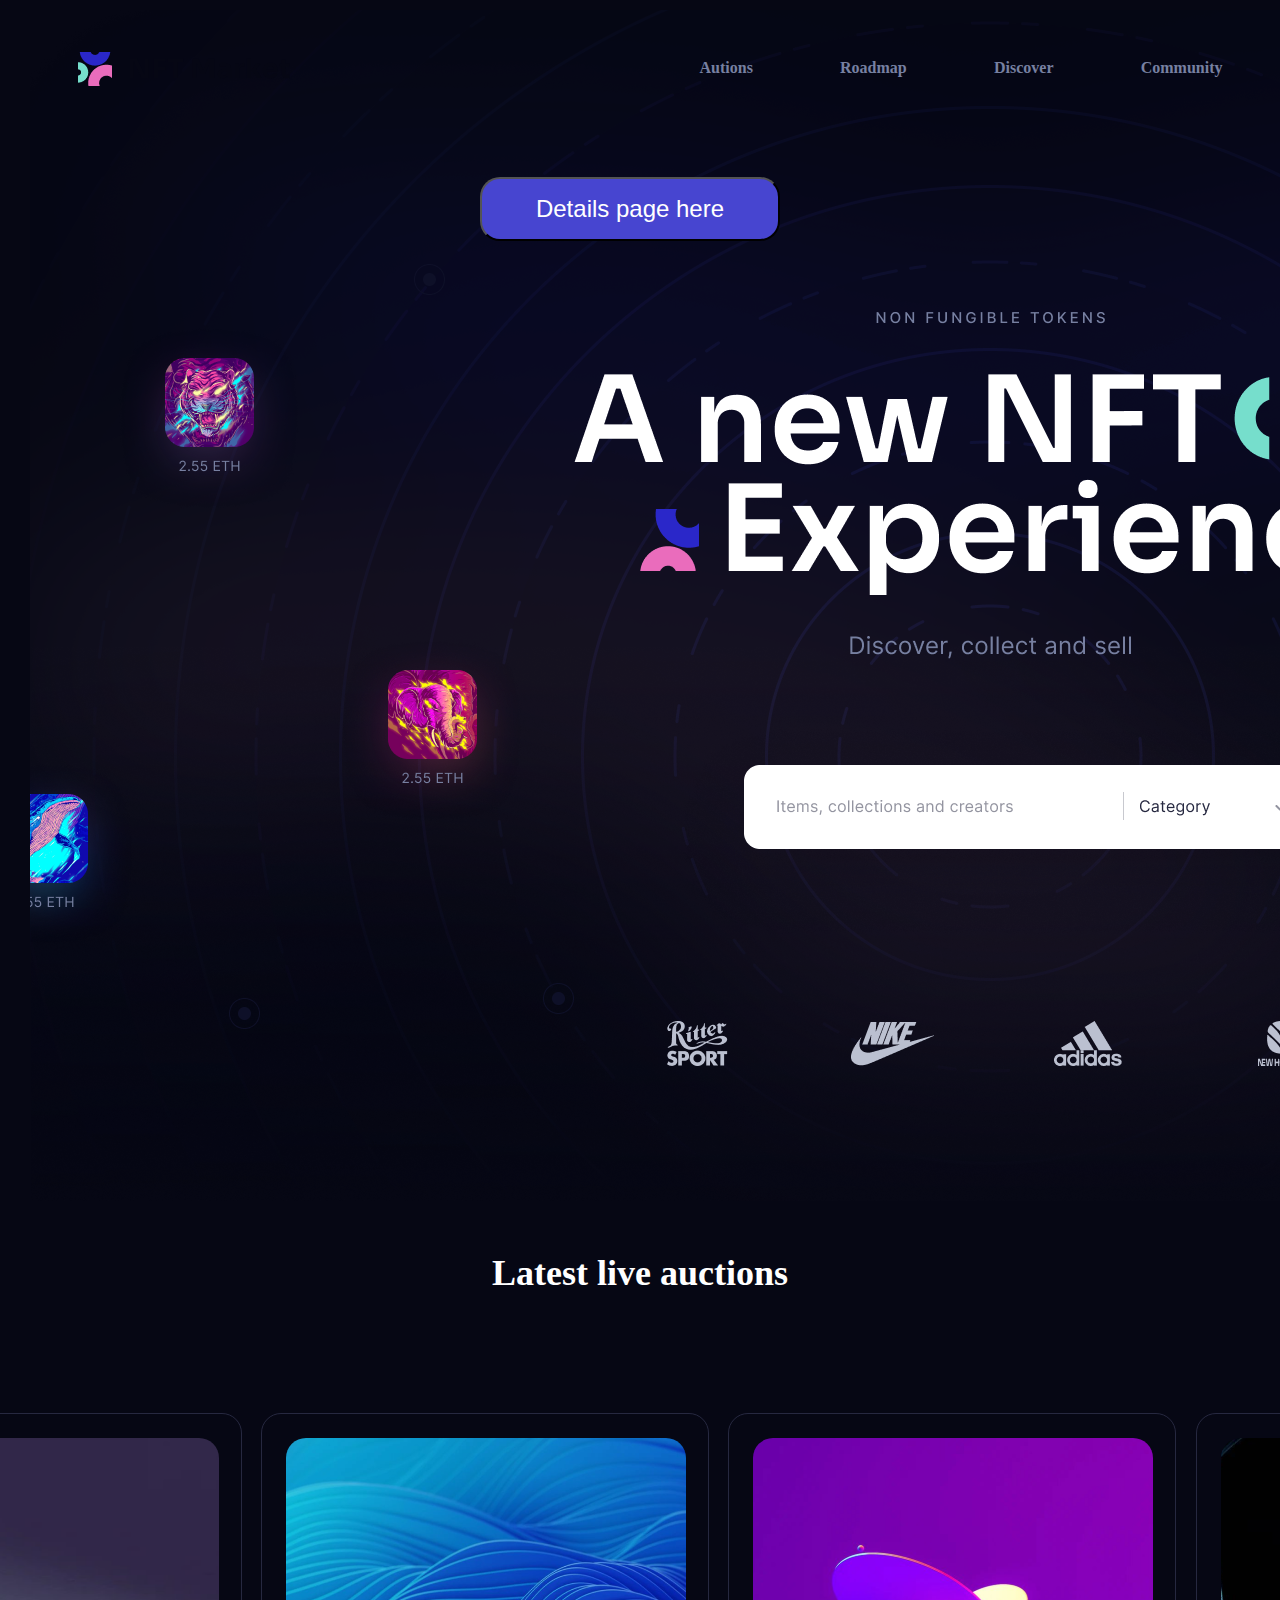
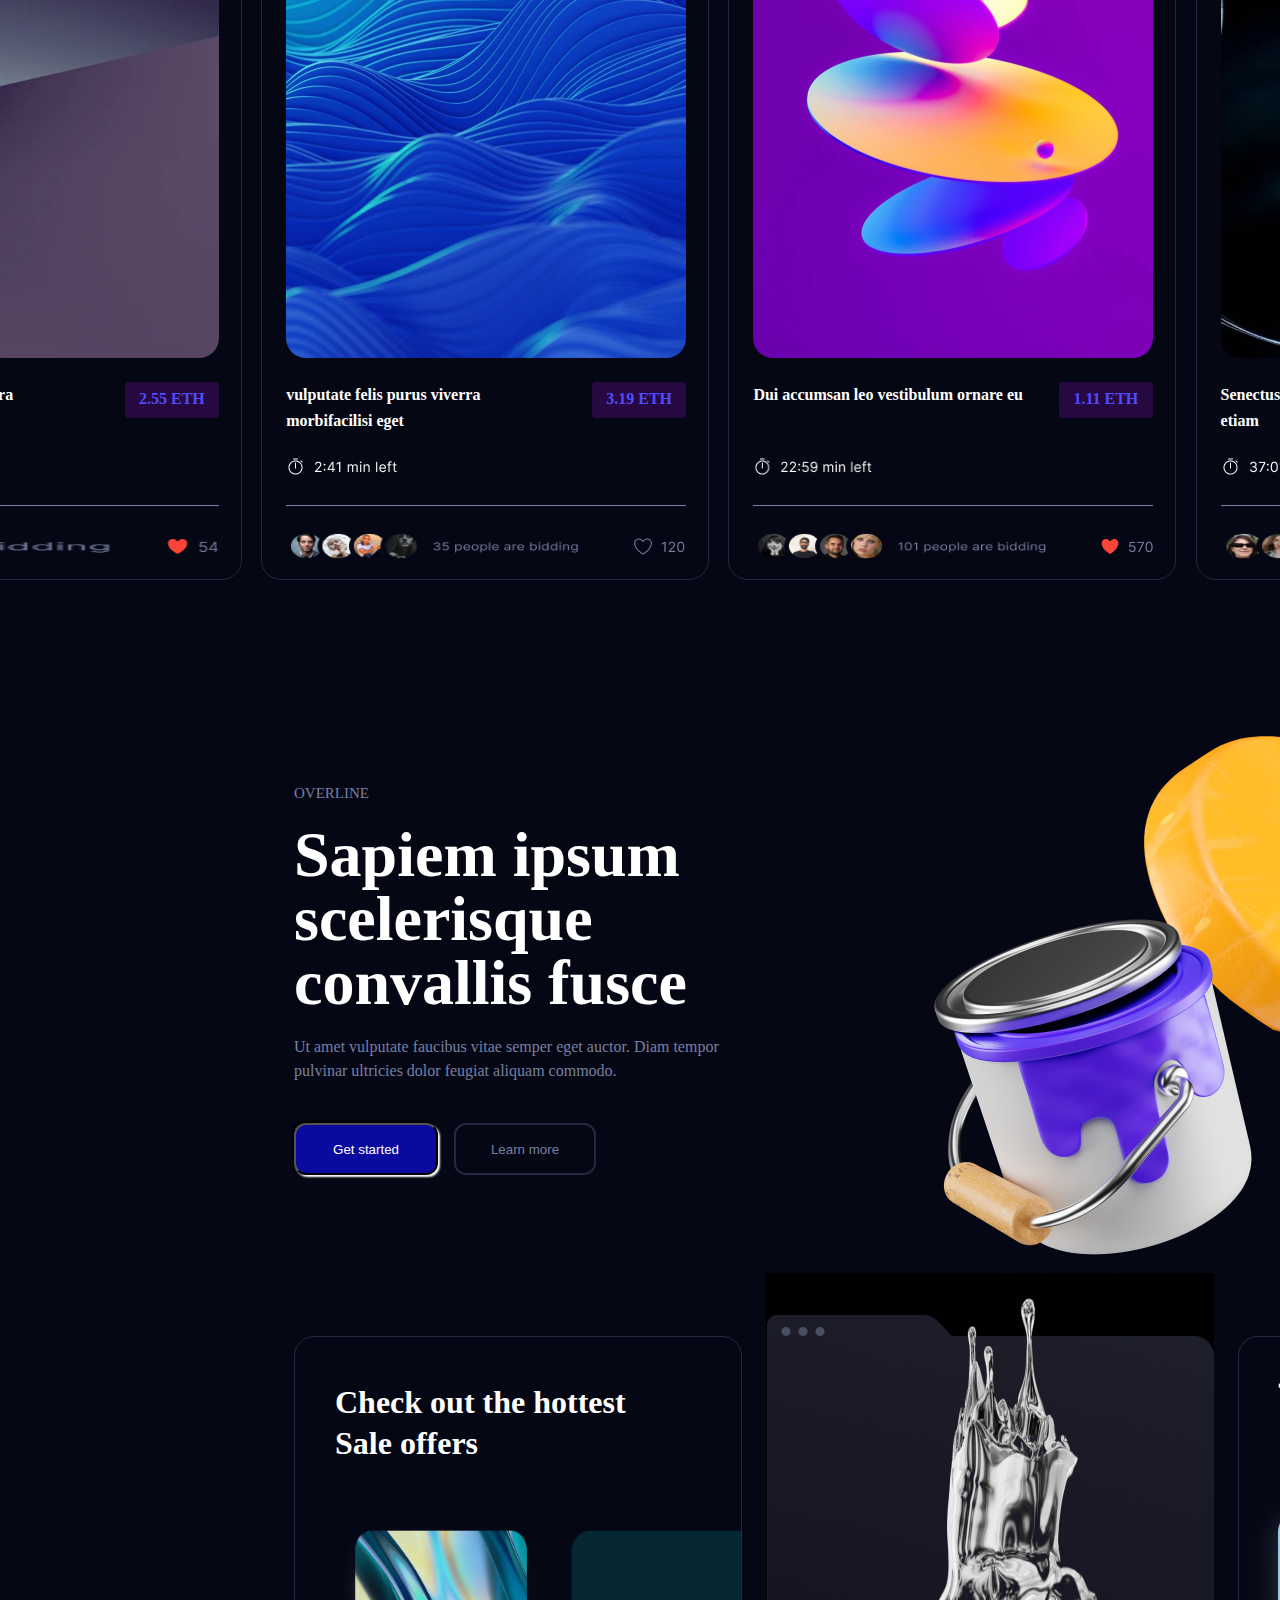
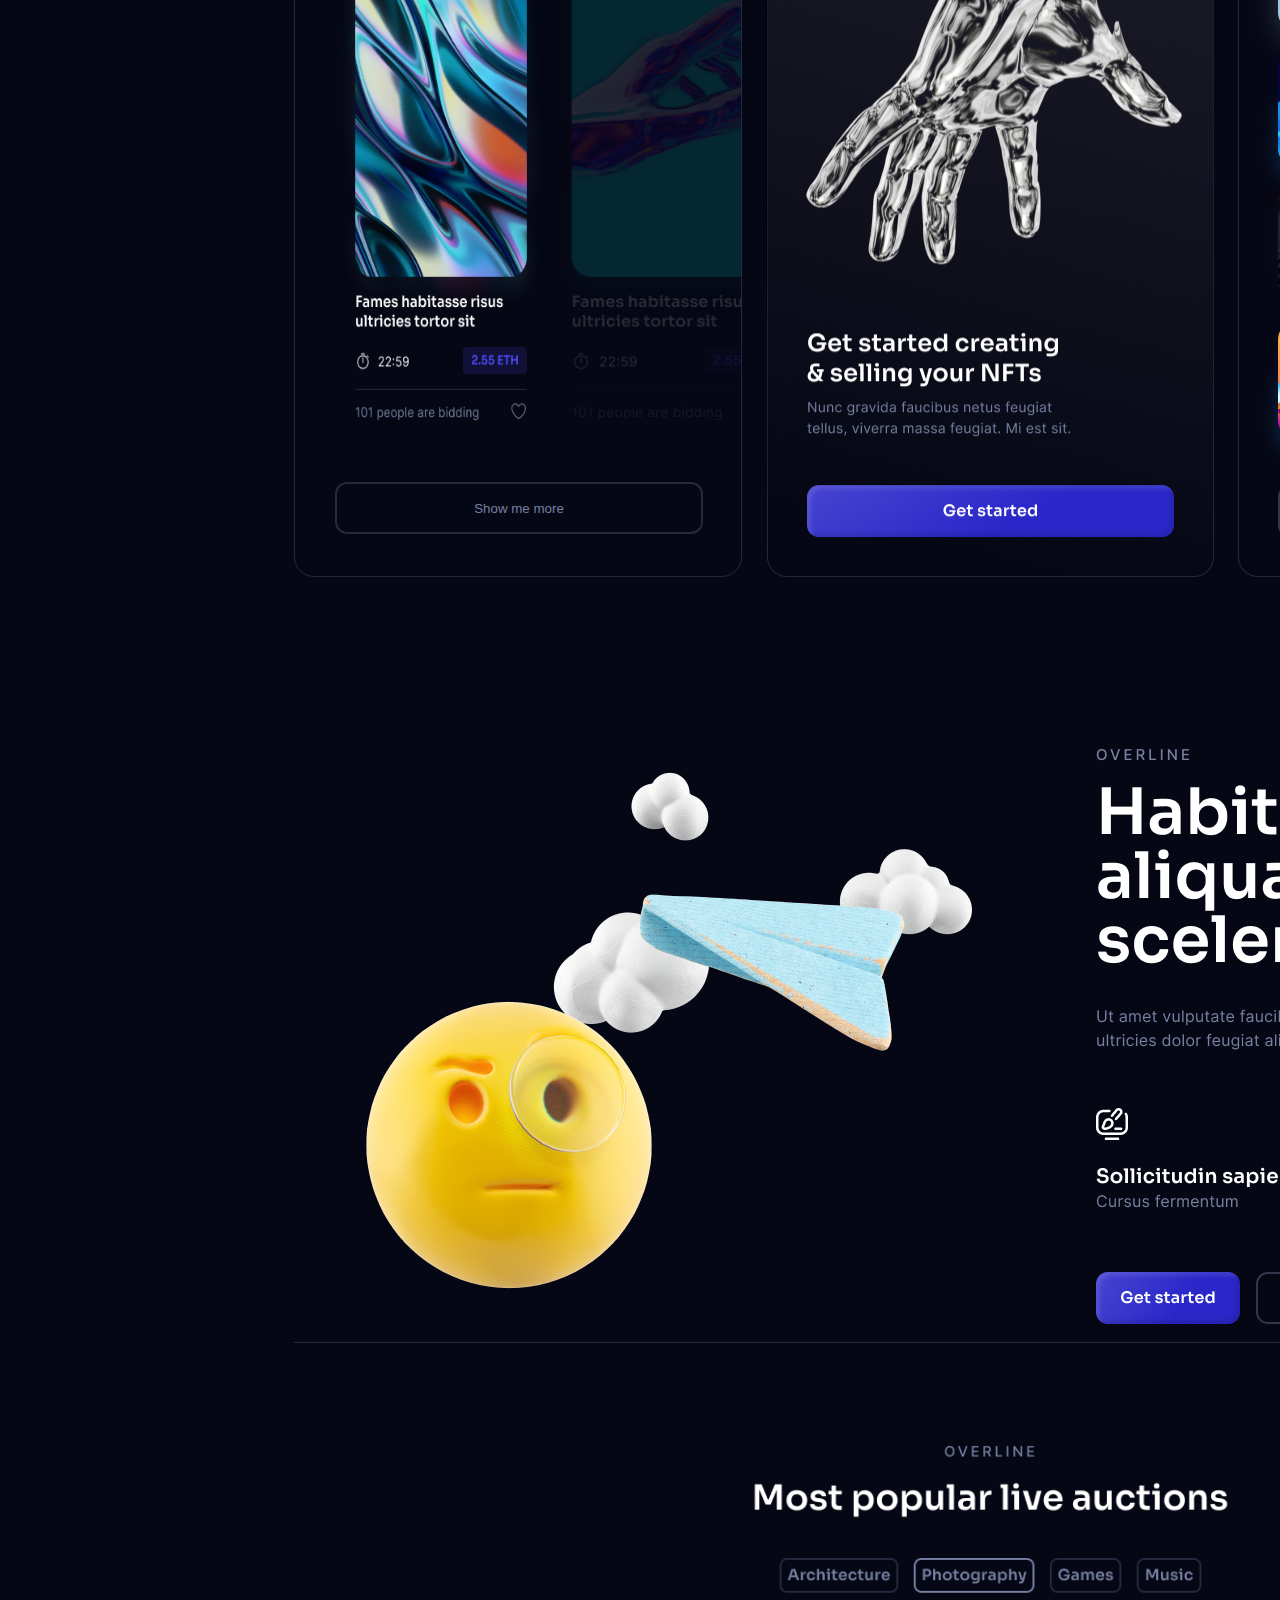
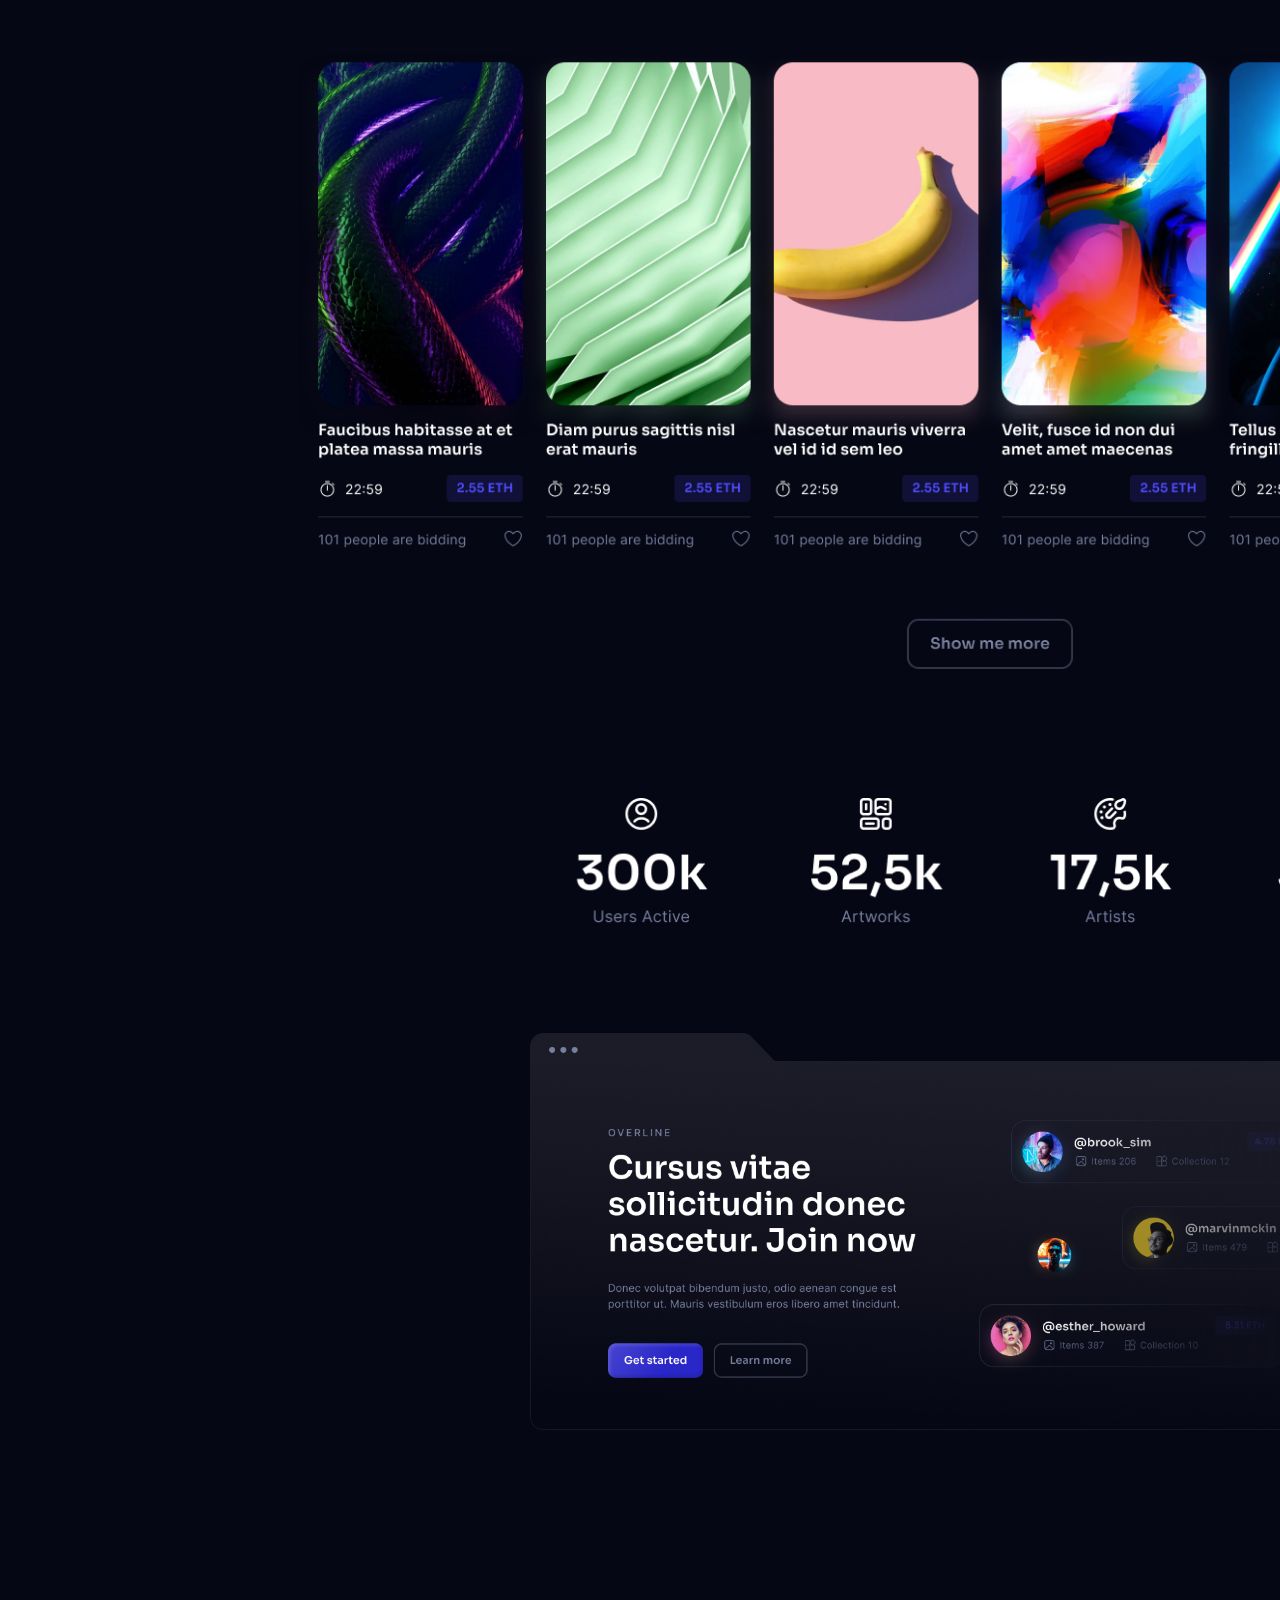
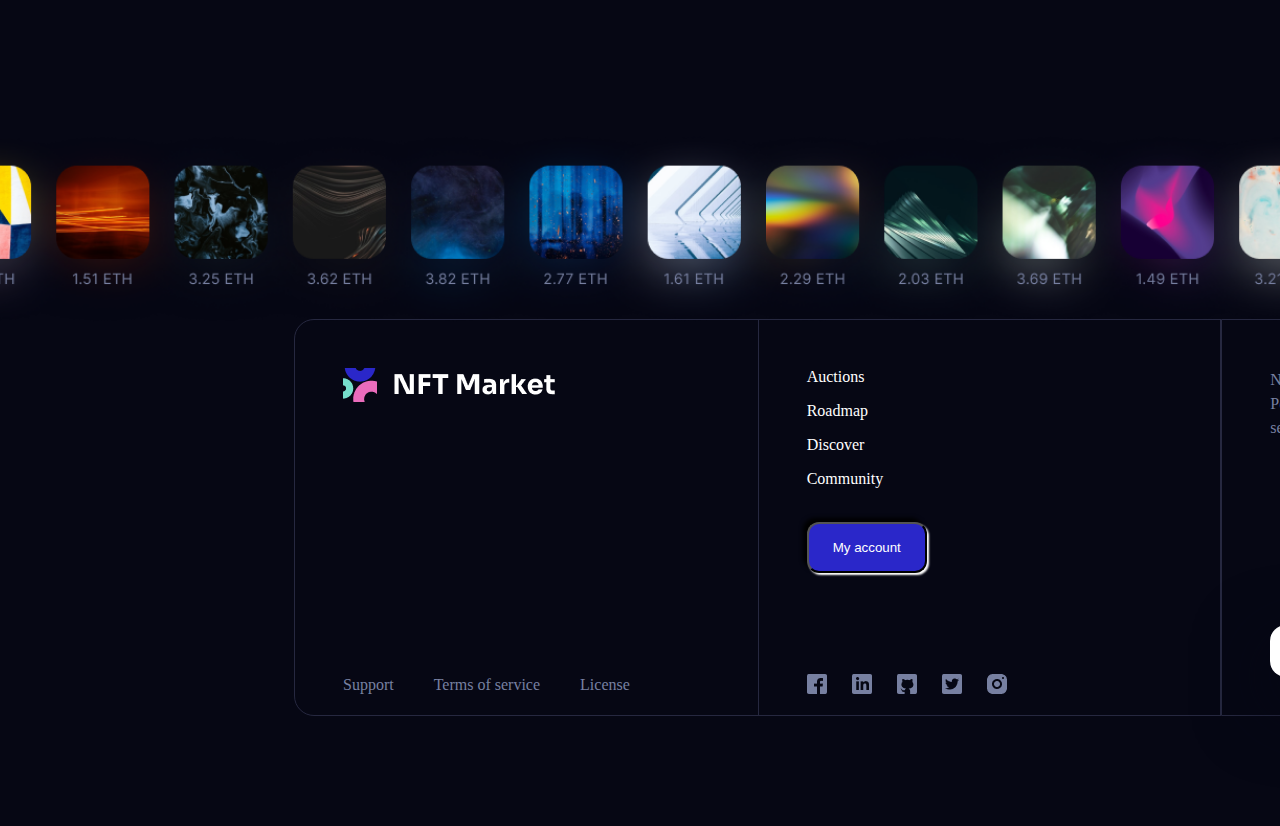
==== index.html @ ca3883f3 "Modified the HTML file" ====
<!DOCTYPE html>
<html lang="en">
<head>
  <meta charset="UTF-8">
  <meta name="viewport" content="width=device-width, initial-scale=1.0">
  <title>NFT Market</title>
  <link rel="stylesheet" href="styles.css">
</head>
<body>
  <header>
    <nav>
      <div class="left-nav">
        <img src="images/Logo.png" alt="">
      </div>
      <div class="middle-nav">
        <p>Autions</p>
        <p>Roadmap</p>
        <p>Discover</p>
        <p>Community</p>
      </div>
      <div class="right-nav">
        <p class="contact">Contact</p>
        <p class="account">My account</p>
      </div>
    </nav>

    <!--Button to take you to details page-->
    <button class="details-page">
      <a href="details.html" target="_blank">
        Details page here
      </a>
    </button>

    <div class="lower-header">
      <img src="images/Squares.png">
    </div>
    <div class="text-container">
      <img src="images/Text.png">
    </div>
    <div class="search-bar">
      <img src="images/Search Bar.png">
    </div>
    <div class="logotype">
      <img src="images/Logotypes.png">
    </div>
  </header>
  <section>
    <h4 class="live-auctions">Latest live auctions</h4>
    <div class="boxes-items">
      <div class="item-container">
        <div class="item-image-container">
          <img src="images/Image-1.png" class="special-image">
        </div>
        <div class="item-description">
          <p class="item-description-text">
            vulputate felis purus viverra morbifacilisi eget 
          </p>
          <p class="item-value">2.55 ETH</p>
        </div>
        <div class="time-left">
          <img src="images/Time Left-2.png" alt="">
        </div>
        <div class="bidding-people">
          <img src="images/Bidding people-1.png" class="left-image">
          <img src="images/Fav 1).png" class="right-image">
        </div>
      </div>

      <div class="item-container">
        <div class="item-image-container">
          <img src="images/Image-2.png" alt="">
        </div>
        <div class="item-description">
          <p class="item-description-text">
            vulputate felis purus viverra morbifacilisi eget 
          </p>
          <p class="item-value">3.19 ETH</p>
        </div>
        <div class="time-left">
          <img src="images/Time Left-2.png" alt="">
        </div>
        <div class="bidding-people">
          <img src="images/Bidding people (5).png" class="left-image">
          <img src="images/Fav (4).png" class="right-image">
        </div>
      </div>

      <div class="item-container">
        <div class="item-image-container">
          <img src="images/Image-3.png" alt="">
        </div>
        <div class="item-description">
          <p class="item-description-text">
            Dui accumsan leo vestibulum ornare eu
          </p>
          <p class="item-value">1.11 ETH</p>
        </div>
        <div class="time-left">
          <img src="images/Time Left-3.png" alt="">
        </div>
        <div class="bidding-people">
          <img src="images/Bidding people 3.png" class="left-image">
          <img src="images/Fav 3.png" class="right-image">
        </div>
      </div>

      <div class="item-container">
        <div class="item-image-container">
          <img src="images/Image-4.png" alt="">
        </div>
        <div class="item-description">
          <p class="item-description-text">
            Senectus adipiscing nascetur accumsan etiam
          </p>
          <p class="item-value">1.63 ETH</p>
        </div>
        <div class="time-left">
          <img src="images/Time Left-4.png" alt="">
        </div>
        <div class="bidding-people">
          <img src="images/Bidding people 4.png" class="left-image">
          <img src="images/Fav 4.png" class="right-image">
        </div>
      </div>

      <div class="item-container">
        <div class="item-image-container">
          <img src="images/Image-5.png" class="special-image">
        </div>
        <div class="item-description">
          <p class="item-description-text">
            vulputate felis purus viverra morbifacilisi eget 
          </p>
          <p class="item-value">3.19 ETH</p>
        </div>
        <div class="time-left">
          <img src="images/Time Left-5.png" alt="">
        </div>
        <div class="bidding-people">
          <img src="images/Bidding people 5.png" class="left-image">
          <img src="images/Fav (4).png" class="right-image">
        </div>
      </div>
    </div>

    <div class="text-image">
      <div class="text-image-left">
        <p class="overline-2">OVERLINE</p>
        <h1 class="text-image-cauption">
          Sapiem ipsum scelerisque convallis fusce
        </h1>
        <p class="text-image-french">
          Ut amet vulputate faucibus vitae semper eget auctor.
          Diam tempor pulvinar ultricies dolor feugiat aliquam commodo.
        </p>
        <div class="text-image-down">
          <button class="get-started">Get started</button>
          <button class="learn-more">Learn more</button>
        </div>
      </div>
      <div class="right-image-container">
        <img src="images/Right - Image.png" alt="">
      </div>
    </div>
    <div class="triple-section">
      <div class="triple-section-left">
        <h5>Check out the hottest Sale offers</h5>
        <div class="triple-section-image">
          <img src="images/Normal Box Item.png" class="section-image-1">
          <img src="images/Normal Box Item-2.png" class="section-image-2">
        </div>
        <button class="show-more">Show me more</button>
      </div>
      <img src="images/Get Started Box.png" class="hand-image">
      <img src="images/Top NFT Box.png" alt="">
    </div>
    <div class="image-text">
      <img src="images/Image + Text Section.png">
    </div>
    <div class="popular-auction">
      <img src="images/Popular Auctions.png">
    </div>
    <div class="section-with-icons">
      <img src="images/Section With Icons.png">
    </div>
    <div class="folder-section">
      <img src="images/Folder Section.png">
    </div>
    <div class="scrolling-ETH">
      <img src="images/Scrolling ETH.png">
    </div>
    
    <div class="footer">
      <div class="footer-left">
        <div class="footer-logo">
          <img src="images/Logo-footer.png" alt="">
        </div>
        <div class="footer-left-text">
          <p class="text">Support</p>
          <p class="text">Terms of service</p>
          <p>License</p>
        </div>
      </div>
      <div class="footer-middle">
        <div class="footer-middle-items">
          <p>Auctions</p>
          <p>Roadmap</p>
          <p>Discover</p>
          <p>Community</p>
        </div>
        <div class="footer-account">
          <button>My account</button>
        </div>
        <div class="social-media-icons">
          <img src="images/Social Media Icons.png" alt="">
        </div>
      </div>
      <div class="footer-right">
        <p class="description">
          Nibh volutat, aliquam id sagittis elementum.
          Pellensteque laoreet velit, sed egestas in.
          Id nam semper dolor tellus vulputate eget turpis.
        </p>
        <div class="newsletter">
          <p class="newsletter-text">Newsletter</p>
          <p class="sign-in">Sign in</p>
        </div>
      </div>
    </div>
  </section>
</body>
</html>
---- styles.css ----
* {
  margin: 0;
  padding: 0;
  box-sizing: border-box;
}

body {
  background-color: #060714;
  margin: 10px 30px;
  padding-bottom: 100px;
}

.details-page {
  width: 300px;
  /*height: 50px;*/
  text-align: center;
  background-color: #4745D0;
  font-size: 24px;
  margin-left: 450px;
  margin-top: 50px;
  padding: 16px 20px;
  border-radius: 20px;
}
.details-page a {
  text-decoration: none;
  color: #ffffff;
  margin-bottom: 10px;
}

header {
  background-image: url(./images/Background.png);
  background-repeat: no-repeat;
  width: 1920px;
  height: 1191px;
  position: relative;
  margin-bottom: 50px;
}

/*-----Nav Styling Here----- */
nav {
  width: 1920px;
  height: 117px;
  display: flex;
  justify-content: space-between;
  align-items: center;
}
.left-nav {
  width: 213px;
  height: 34px;
  margin-left: 48px;
}
nav p {
  font-family: Sora;
  font-size: 16px;
  font-weight: 600;
  line-height: 20.16px;
  color: #7780A1;
}
.middle-nav {
  display: flex;
  width: 523px;
  height: 20px;
  justify-content: space-between;
  align-items: center;
}
.right-nav {
  display: flex;
  justify-content: space-between;
  align-items: center;
  width: 278px;
  height: 52px;
  margin-right: 41px;
}
.contact {
  width: 117px;
  height: 52px;
  border: 2px solid #262840;
  border-radius: 12px;
  text-align: center;
  padding-top: 16px;
}
.account {
  width: 145px;
  height: 52px;
  background-image: linear-gradient(#4745D0, #2A27C9);
  border-radius: 12px;
  text-align: center;
  padding-top: 16px;
  color: #ffffff;
} /*------- End of Nav ------*/

.lower-header {
  width: 1920px;
  height: 1074px;
}
.text-container {
  width: 837px;
  height: 351px;
  position: absolute;
  top: 299px;
  left: 542px;
}
.text-container img {
  width: 100%;
}
.search-bar {
  width: 643px;
  height: 84px;
  position: absolute;
  top: 705px;
  left: 639px;
}
.logotype {
  width: 670px;
  height: 45px;
  position: absolute;
  top: 1011px;
  left: 625px;
}

section {
  margin-top: 10px;
}
.live-auctions {
  font-family: Sora;
  font-size: 36px;
  font-weight: 600;
  text-align: center;
  line-height: 45.36px;
  color: #ffffff;
}
.boxes-items {
  display: grid;
  grid-template-columns: 1fr 1fr 1fr 1fr 1fr;
  width: 2336px;
  height: 767px;
  margin-top: 117px;
  margin-left: -236px;
}
.item-container {
  width: 448px;
  height: 767px;
  border: 1px solid #262840;
  border-radius: 20px;
}
.item-image-container {
  width: 400px;
  height: 520px;
  margin-top: 24px;
  margin-left: 24px;
  border-radius: 20px;
}
.special-image {
  width: 400px;
  height: 520px;
}
.item-image-container img {
  width: 100%;
  border-radius: 20px;
}
.item-description {
  width: 400px;
  height: 50px;
  margin-left: 24px;
  margin-top: 24px;
  display: flex;
  justify-content: space-between;
}
.item-description-text {
  width: 276px;
  height: 50px;
  font-family: Sora;
  font-weight: 600;
  font-weight: 20px;
  line-height: 25.2px;
  color: #ffffff;
}
.item-value {
  width: 94px;
  height: 36px;
  padding: 8px 14px;
  background-color: rgb(114, 15, 171, 0.3);
  color: #514CFF;
  font-family: Sora;
  font-weight: 600;
  font-size: 16px;
  border-radius: 4px;
}
.time-left {
  border-bottom: 1px solid #7780A1;
  margin-left: 24px;
  width: 400px;
  margin-top: 24px;
  padding-bottom: 24px;
}
.time-left img {
  width: 119px;
  height: 21px;
}
.bidding-people {
  width: 400px;
  height: 32px;
  margin-left: 24px;
  margin-top: 24px;
  display: flex;
  justify-content: space-between;
  align-items: center;
}
.left-image {
  width: 293px;
  height: 32px;
}
.right-image {
  width: 53px;
  height: 21px;
}

.text-image {
  width: 1392px;
  height: 616px;
  margin-top: 100px;
  margin-left: 264px;
  display: flex;
}
.text-image-left {
  width: 590px;
  height: 406px;
  margin-top: 105px;
}
.overline-2 {
  width: 263px;
  height: 18px;
  font-family: Inter;
  font-weight: 500;
  font-size: 15px;
  color: #7780A1;
}
.text-image-cauption {
  width: 400px;
  height: 192px;
  font-family: Sora;
  font-weight: 600;
  font-size: 64px;
  line-height: 64px;
  color: #ffffff;
  margin-top: 20px;
}
.text-image-french {
  width: 459px;
  height: 48px;
  font-family: Inter;
  font-weight: 400;
  font-size: 16px;
  line-height: 24px;
  color: #7780A1;
  margin-top: 20px;
}
.text-image-down {
  width: 302px;
  height: 52px;
  margin-top: 40px;
  display: flex;
  justify-content: space-between;
  align-items: center;
}
.get-started {
  width: 144px;
  height: 52px;
  border-radius: 12px;
  padding: 16px 24px;
  background-color: rgb(10, 10, 161);
  box-shadow: 2px 2px 2px #ffffff, -2px -2px 2px #000000;
  color: #ffffff;
}
.learn-more {
  width: 142px;
  height: 52px;
  border: 2px solid #262840;
  border-radius: 12px;
  padding: 16px 24px;
  box-shadow: 2px 2px 2 #ffffff, -2px -2px 2px #000000;
  color: #7780A1;
  background-color: inherit;
}
.right-image-container {
  width: 684px;
  height: 616px;
  border-radius: 20px;
}

.triple-section {
  width: 1392px;
  height: 841px;
  margin-left: 264px;
  margin-top: 40px;
  display: flex;
  justify-content: space-between;
  align-items: center;
}
.triple-section-left {
  width: 448px;
  height: 841px;
  border: 1px solid #262840;
  border-radius: 20px;
  padding-left: 40px;
}
.triple-section-left h5 {
  width: 314px;
  height: 80px;
  margin-top: 45px;
  font-family: Sora;
  font-weight: 600;
  font-size: 32px;
  line-height: 40.32px;
  color: #ffffff;
}

.triple-section-image {
  width: 100%;
  height: 504px;
  margin-top: 56px;
  display: flex;
  justify-content: space-between;
  align-items: center;
}
.section-image-1 {
  width: 212px;
  height: 504px;
}
.section-image-2 {
  width: 212px;
  height: 504px;
  overflow: hidden;
}
.show-more {
  width: 368px;
  height: 52px;
  margin-top: 60px;
  border: 2px solid #262840;
  border-radius: 12px;
  padding: 16px 24px;
  color: #7780A1;
  background-color: inherit;
}

.hand-image {
  width: 448px;
  height: 904px;
  margin-top: -63px;
}

.image-text {
  width: 1392px;
  height: 616px;
  margin-left: 264px;
  margin-top: 150px;
  padding-bottom: 50px;
  border-bottom: 1px solid #262840;
}
.image-text img,
.popular-auction img,
.section-with-icons img,
.folder-section img,
.scrolling-ETH img,
.footer img {
  width: 100%;
}
.popular-auction {
  width: 1392px;
  height: 855px;
  margin-left: 264px;
  margin-top: 100px;
}
.section-with-icons {
  width: 920px;
  height: 135px;
  margin-left: 500px;
  margin-top: 100px;
}
.folder-section {
  width: 920px;
  height: 597px;
  margin-left: 500px;
  margin-top: 100px;
}
.scrolling-ETH {
  width: 2010px;
  height: 89px;
  margin-left: -45px;
  margin-top: 100px;
}

.footer {
  width: 1392px;
  height: 397px;
  margin-left: 264px;
  margin-top: 100px;
  display: flex;
}
.footer-left {
  width: 465px;
  height: 397px;
  border: 1px solid #262840;
  border-radius: 20px 0 0 20px;
}
.footer-logo img {
  width: 213px;
  height: 34px;
  margin-top: 48px;
  margin-left: 48px;
}
.footer-left-text {
  width: 294px;
  height: 21px;
  margin-top: 270px;
  margin-left: 48px;
  display: flex;
}
.footer-left-text p {
  color: #7780A1;
}
.footer-left-text .text {
  margin-right: 40px;
}

.footer-middle {
  width: 464px;
  height: 397px;
  margin-left: -1px;
  border: 1px solid #262840;
}
.footer-middle-items {
  width: 99px;
  height: 128px;
  margin-top: 48px;
  margin-left: 48px;
  display: flex;
  flex-direction: column;
  justify-content: space-between;
}
.footer-middle-items p {
  margin-bottom: 16px;
  color: #ffffff;
}
.footer-account {
  width: 145px;
  height: 52px;
  margin-top: 26px;
  margin-left: 48px;
}
.footer-account button {
  padding: 16px 24px;
  background-color: #2A27C9;
  color: #ffffff;
  box-shadow: 2px 2px 2px #ffffff, -4px -4px 4px #000000;
  border-radius: 12px;
}
.social-media-icons img {
  width: 200px;
  height: 20px;
  margin-left: 48px;
  margin-top: 100px;
}

.footer-right {
  width: 465px;
  height: 397px;
  border: 1px solid #262840;
  border-radius: 0 20px 20px 0;
}
.description {
  width: 350px;
  height: 72px;
  margin-top: 48px;
  margin-left: 48px;
  font-family: Inter;
  font-size: 16px;
  font-weight: 400;
  line-height: 24px;
  color: #7780A1;
}
.newsletter {
  width: 367px;
  height: 52px;
  margin-top: 185px;
  background-color: #ffffff;
  box-shadow: 0 25px 75px #060714;
  border-radius: 16px;
  margin-left: 48px;
  display: flex;
  align-items: center;
}
.newsletter-text {
  width: 85px;
  height: 19px;
  /*margin-top: 16px;*/
  margin-left: 32px;
  font-family: Inter;
  font-size: 16px;
  font-weight: 400;
  opacity: 50%;
  line-height: 19.36px;
  color: #7780A1;
}
.sign-in {
  width: 58px;
  height: 20px;
  font-family: Sora;
  font-weight: 600;
  font-size: 16px;
  line-height: 20.16px;
  color: #2A27C9;
  margin-left: 150px;
}
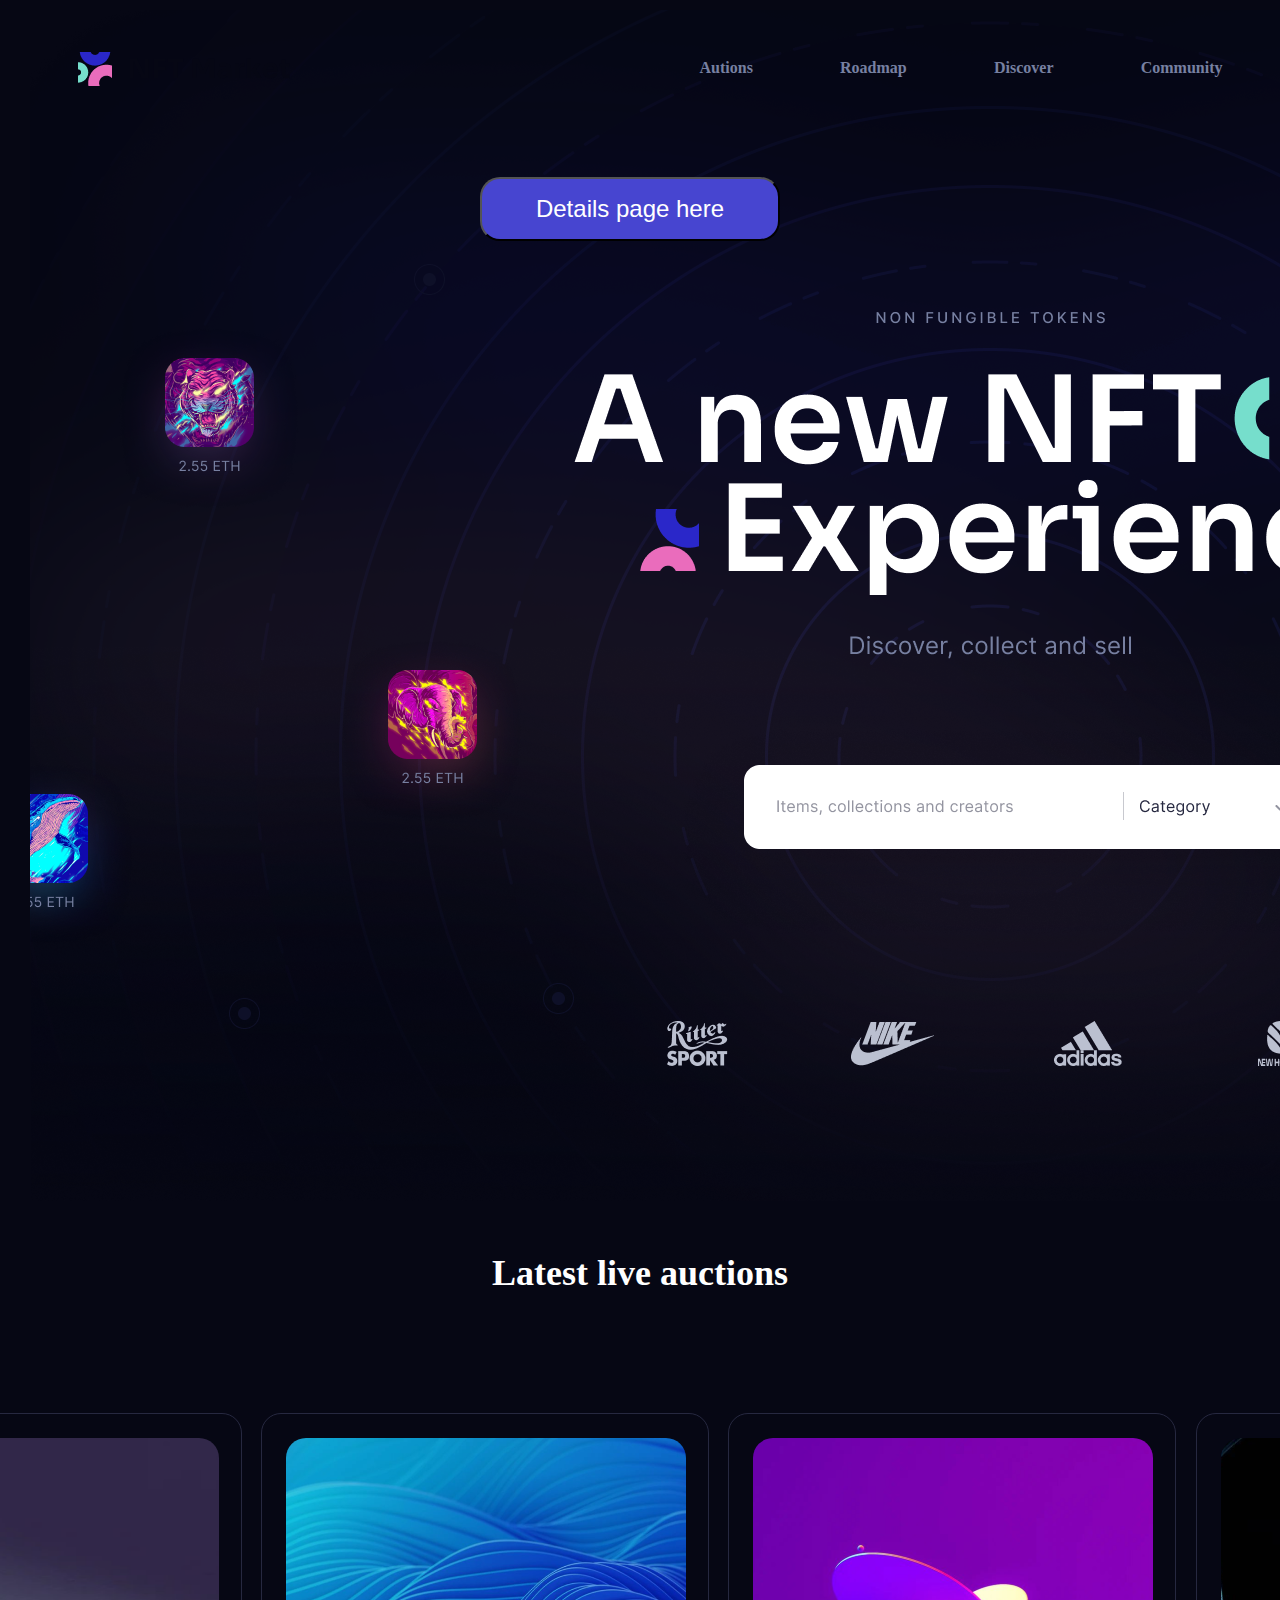
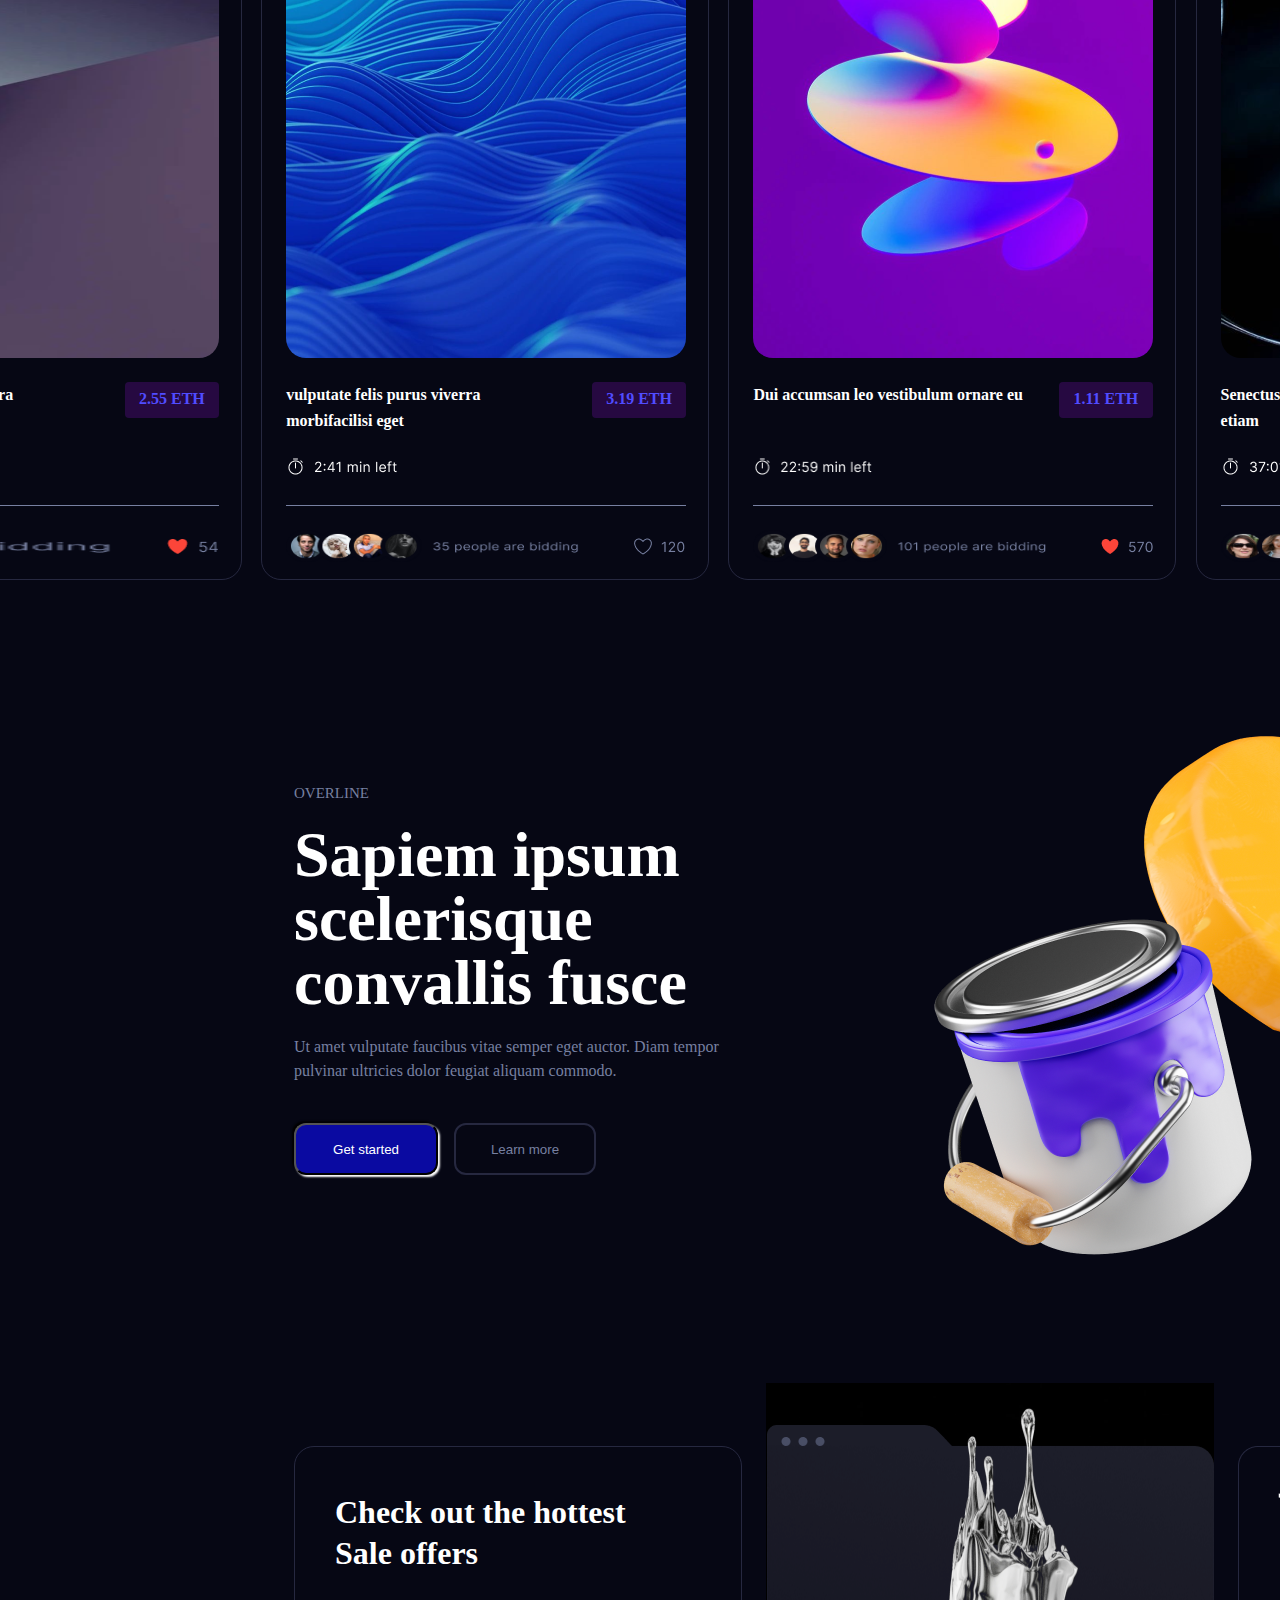
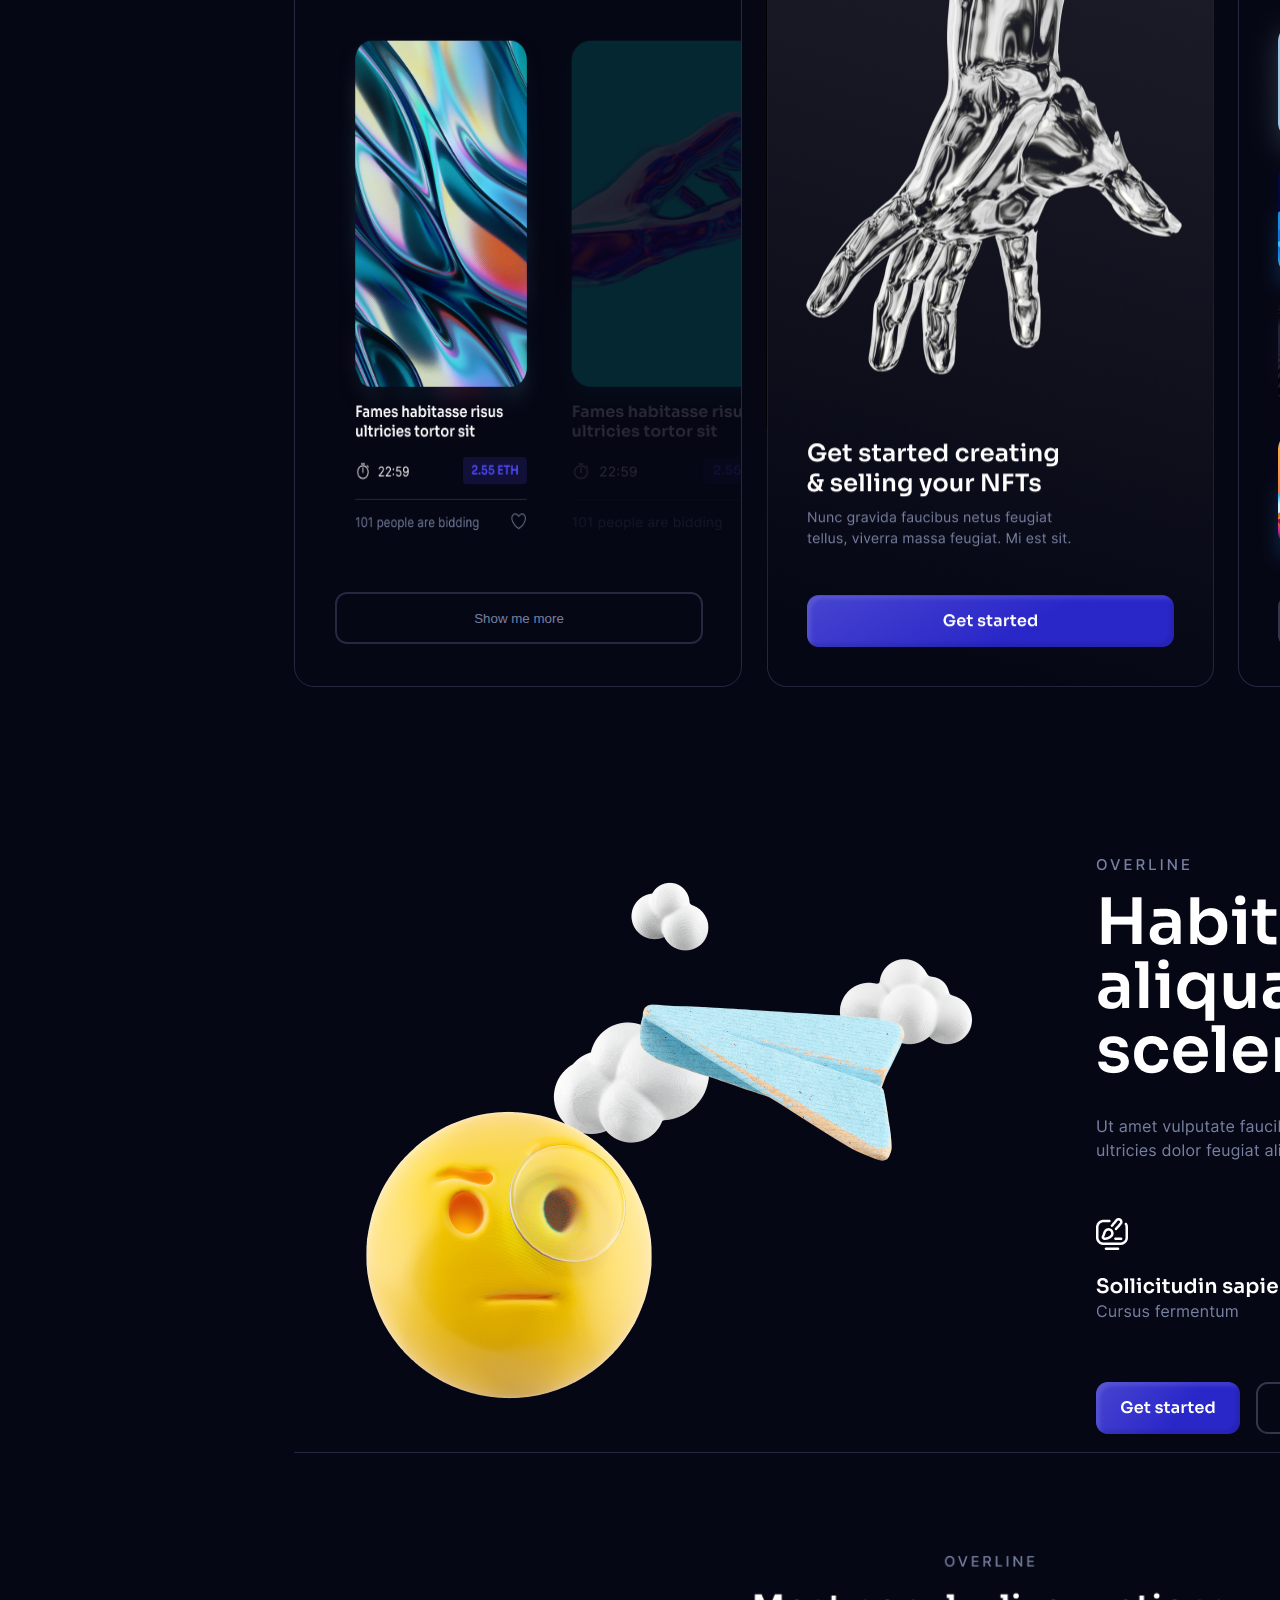
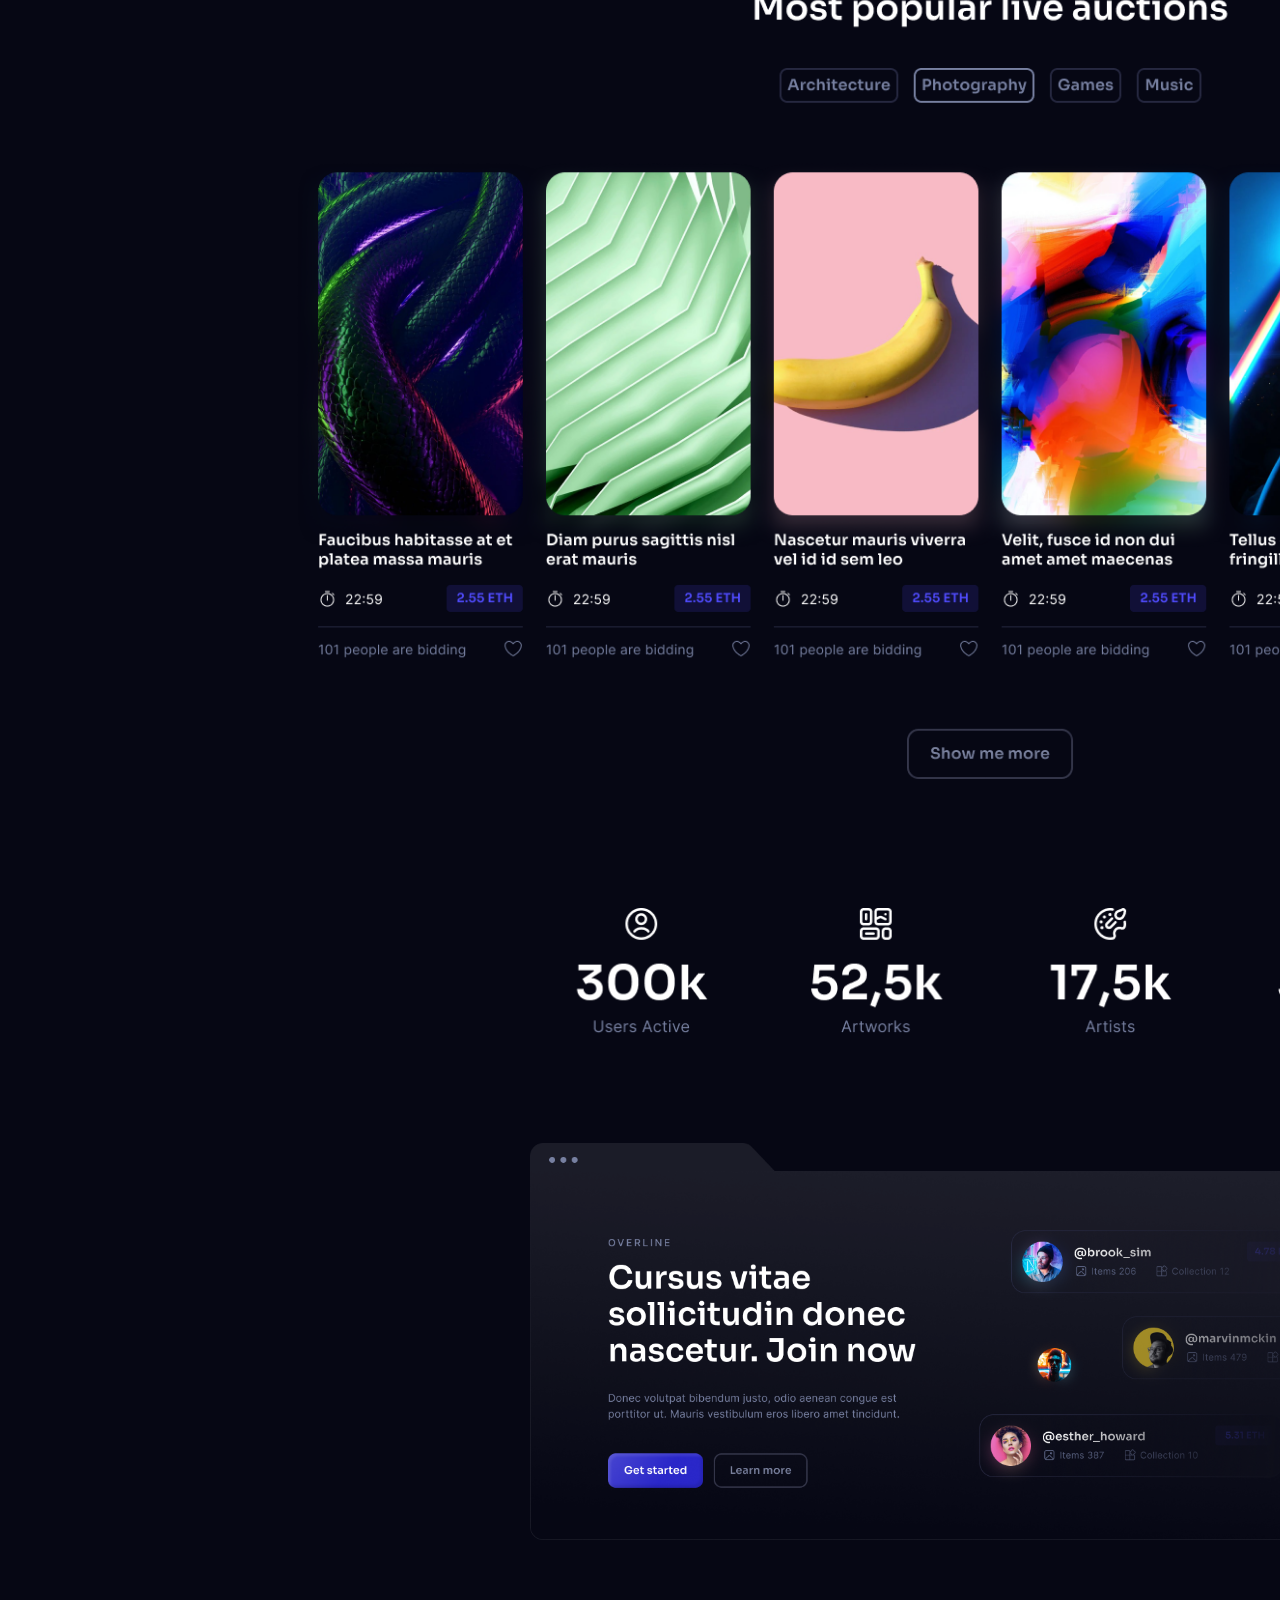
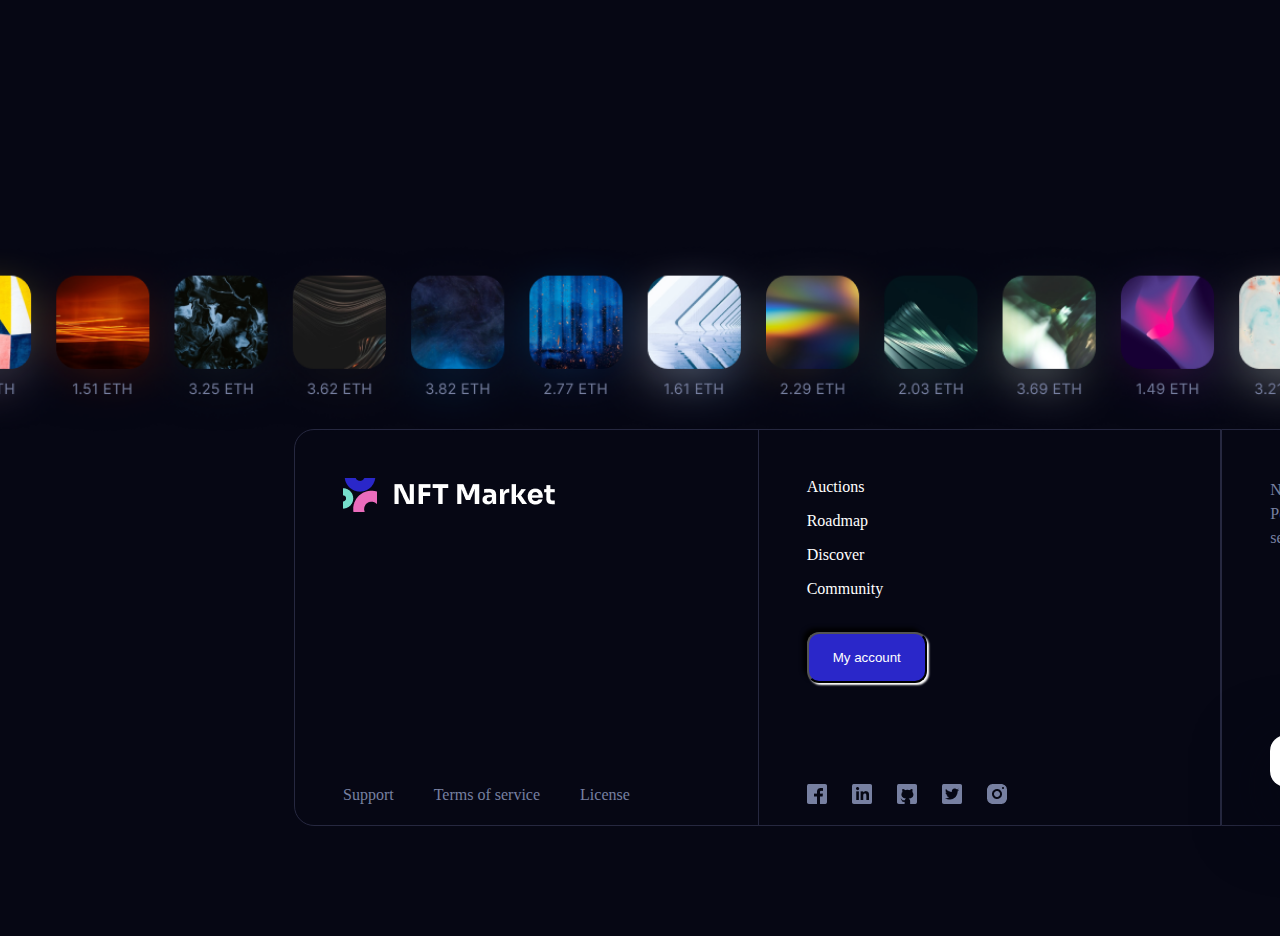
==== commit 784aeed5: "Modified the CSS file" ====
--- a/index.html
+++ b/index.html
@@ -44,6 +44,9 @@
       <img src="images/Logotypes.png">
     </div>
   </header>
+
+  <!--   Latest audition section   -->
+
   <section>
     <h4 class="live-auctions">Latest live auctions</h4>
     <div class="boxes-items">
@@ -162,6 +165,8 @@
         <img src="images/Right - Image.png" alt="">
       </div>
     </div>
+
+    <!--   Hand image session code -->
     <div class="triple-section">
       <div class="triple-section-left">
         <h5>Check out the hottest Sale offers</h5>
--- a/styles.css
+++ b/styles.css
@@ -12,7 +12,6 @@
 
 .details-page {
   width: 300px;
-  /*height: 50px;*/
   text-align: center;
   background-color: #4745D0;
   font-size: 24px;
@@ -292,7 +291,7 @@
   width: 1392px;
   height: 841px;
   margin-left: 264px;
-  margin-top: 40px;
+  margin-top: 150px;
   display: flex;
   justify-content: space-between;
   align-items: center;
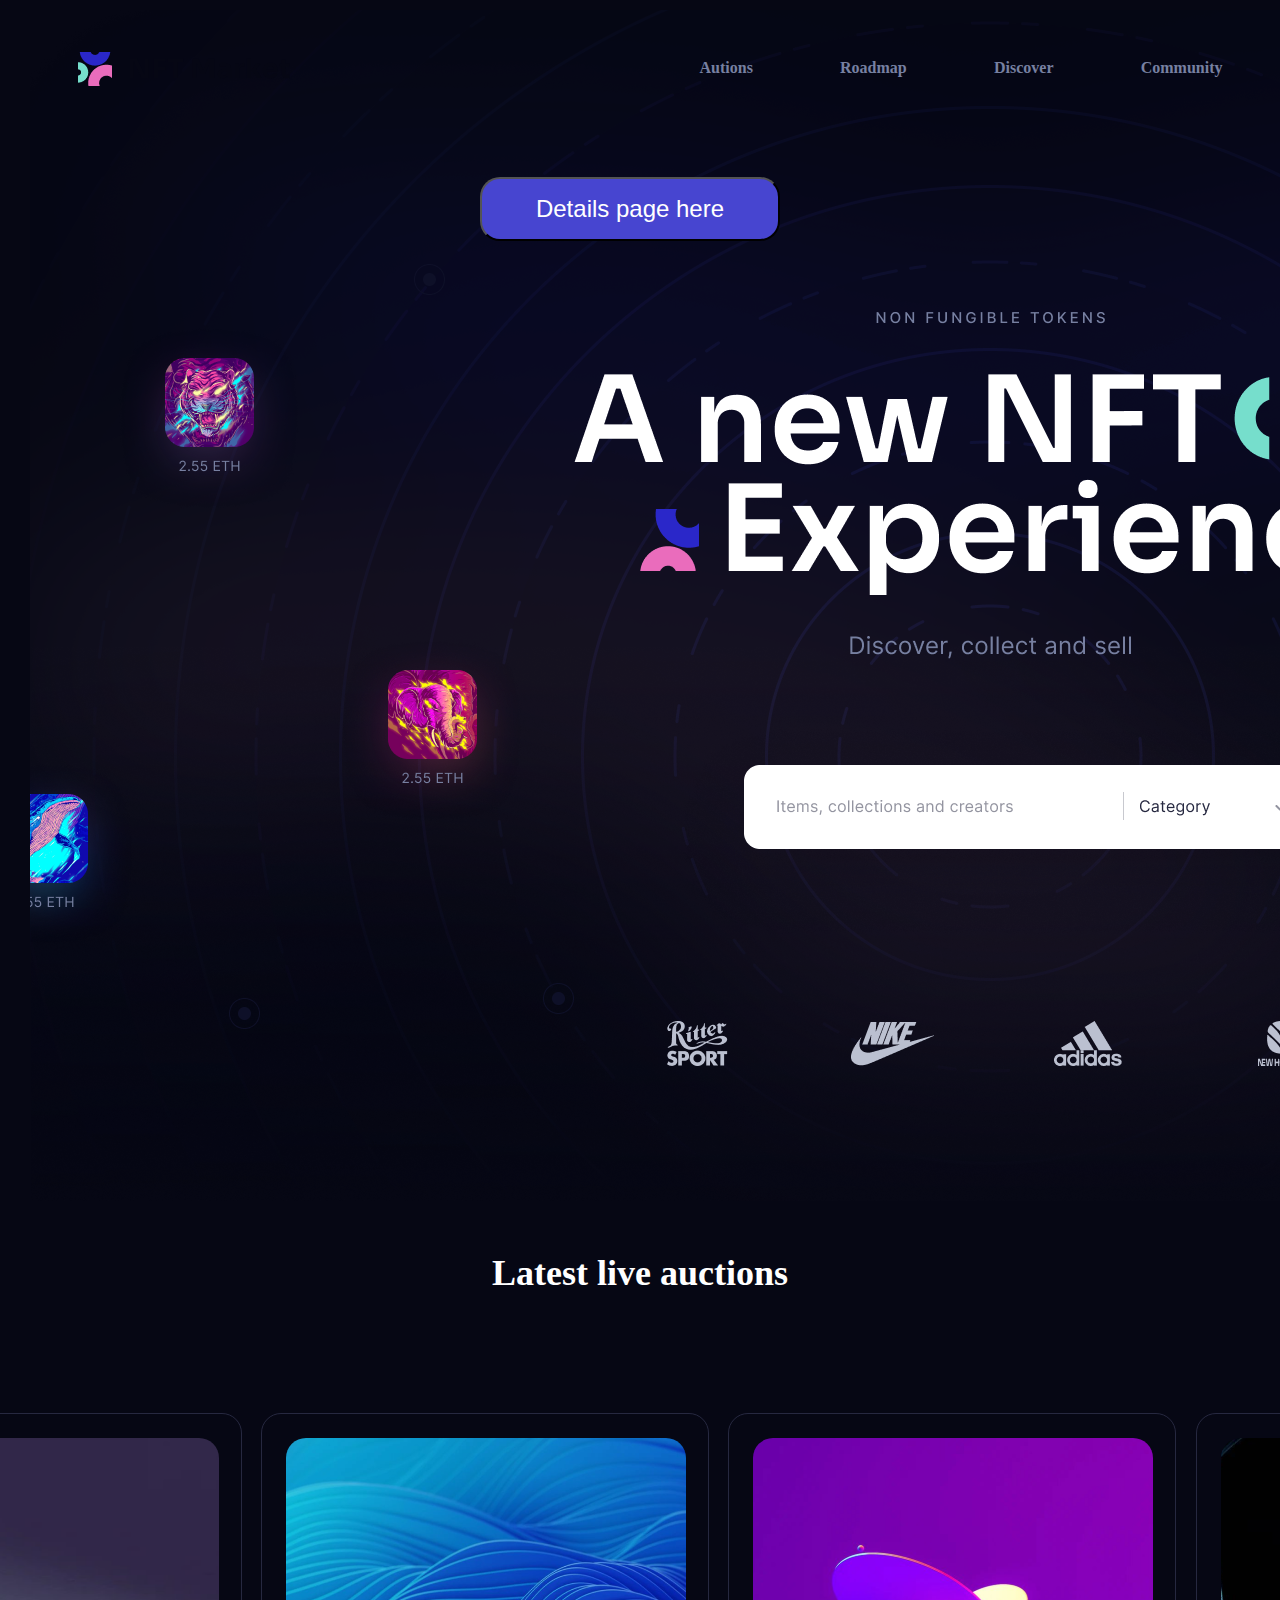
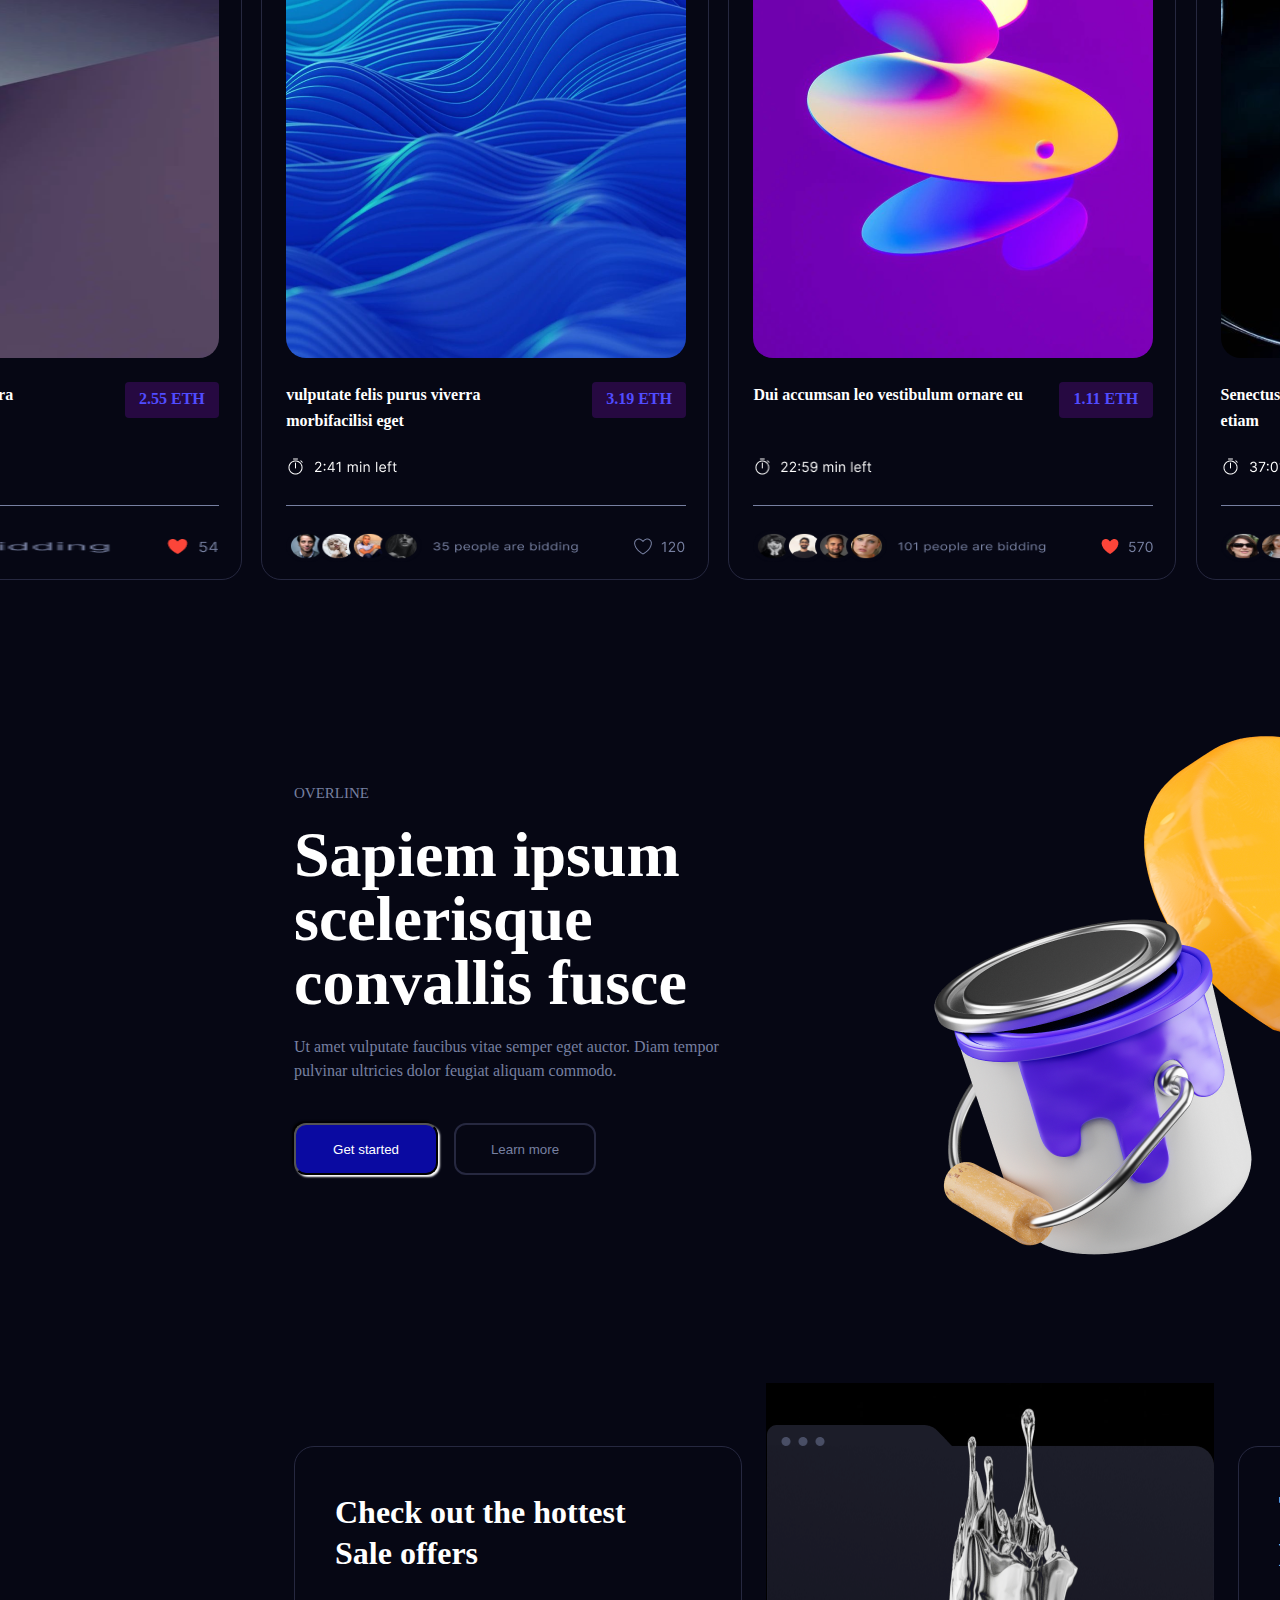
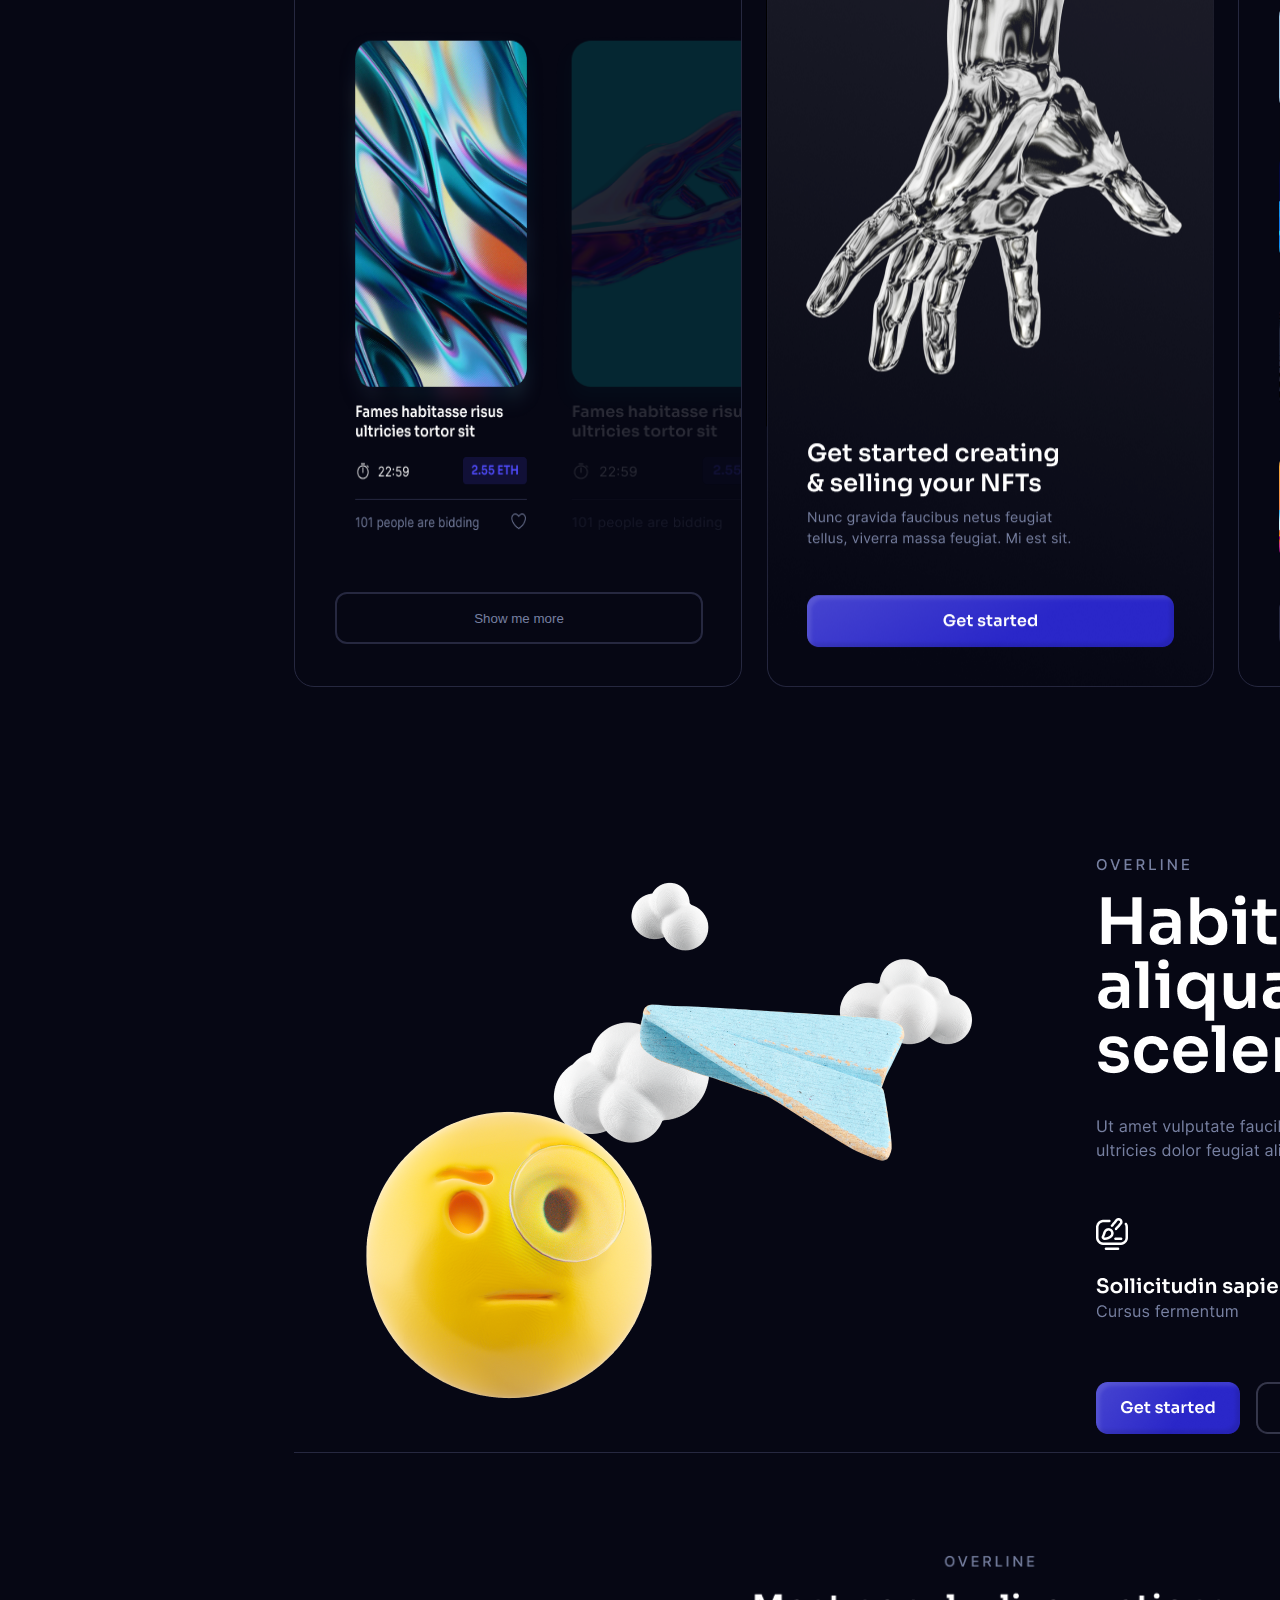
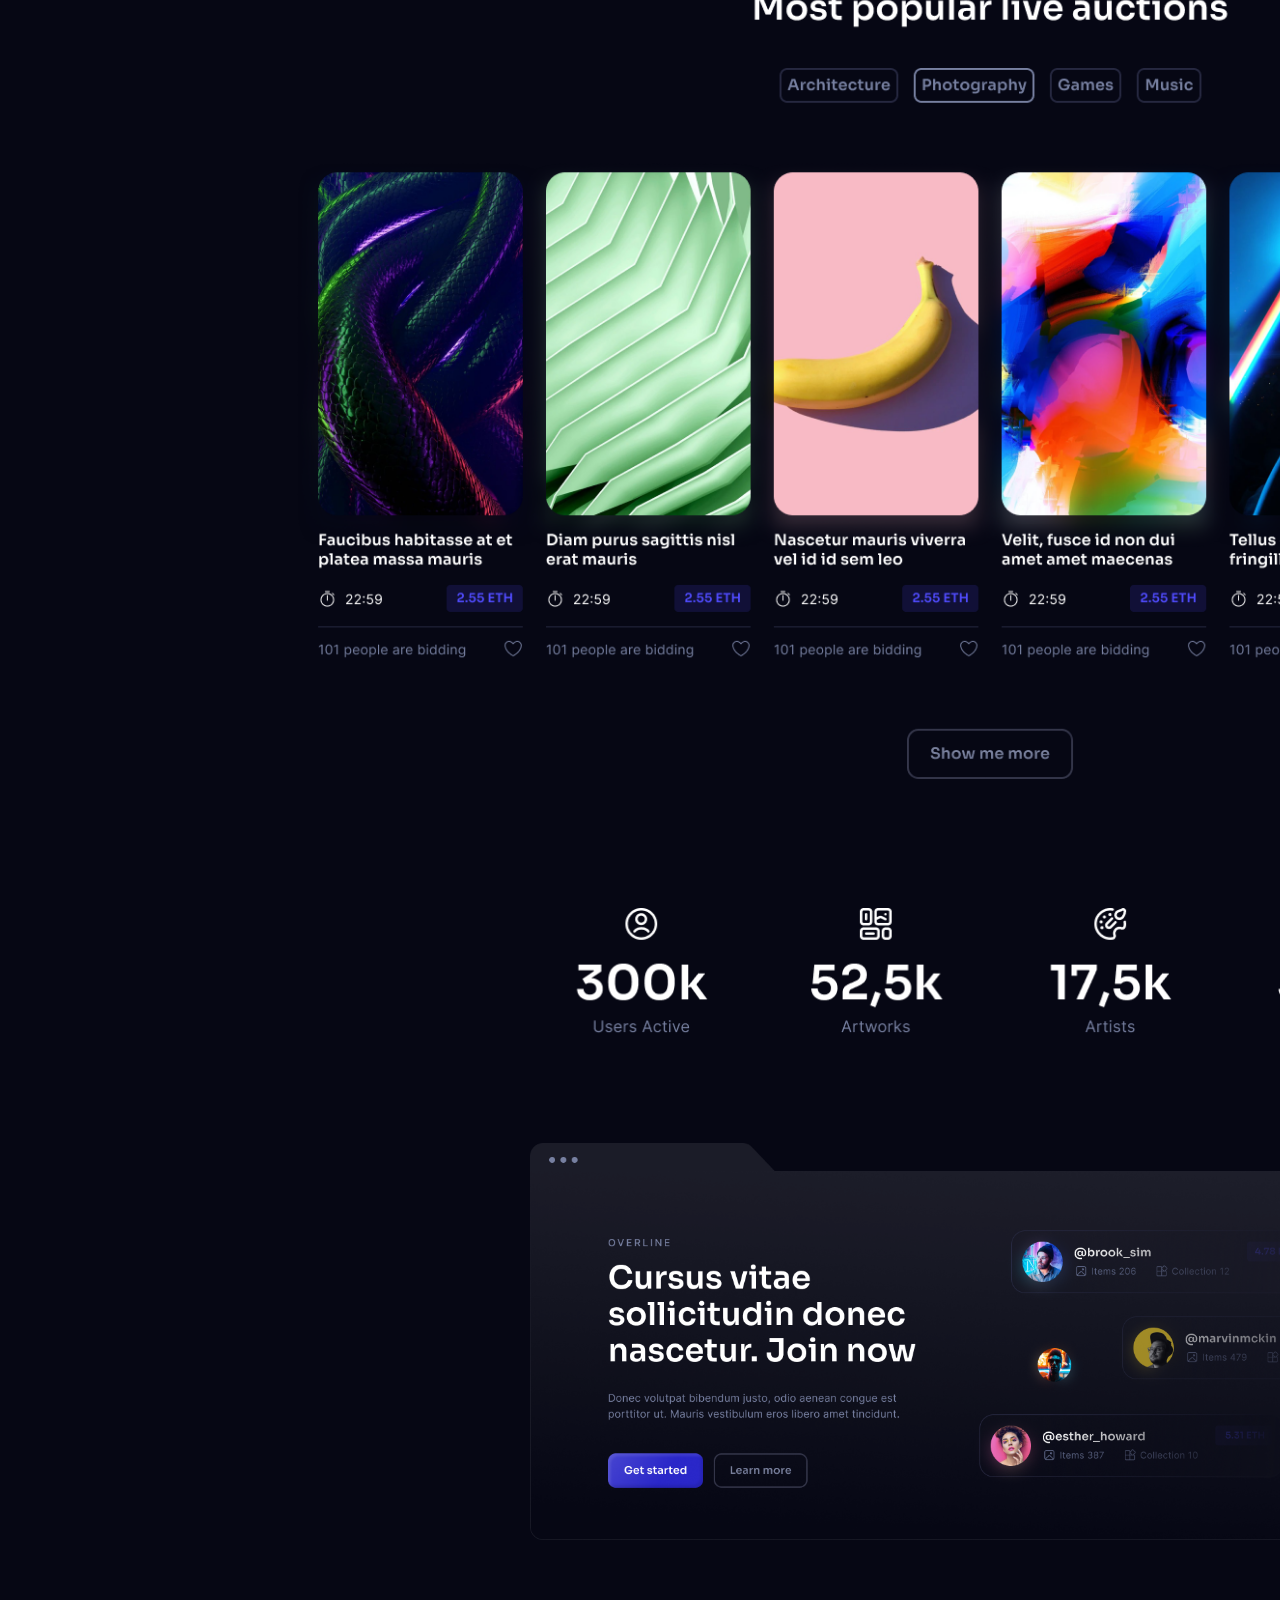
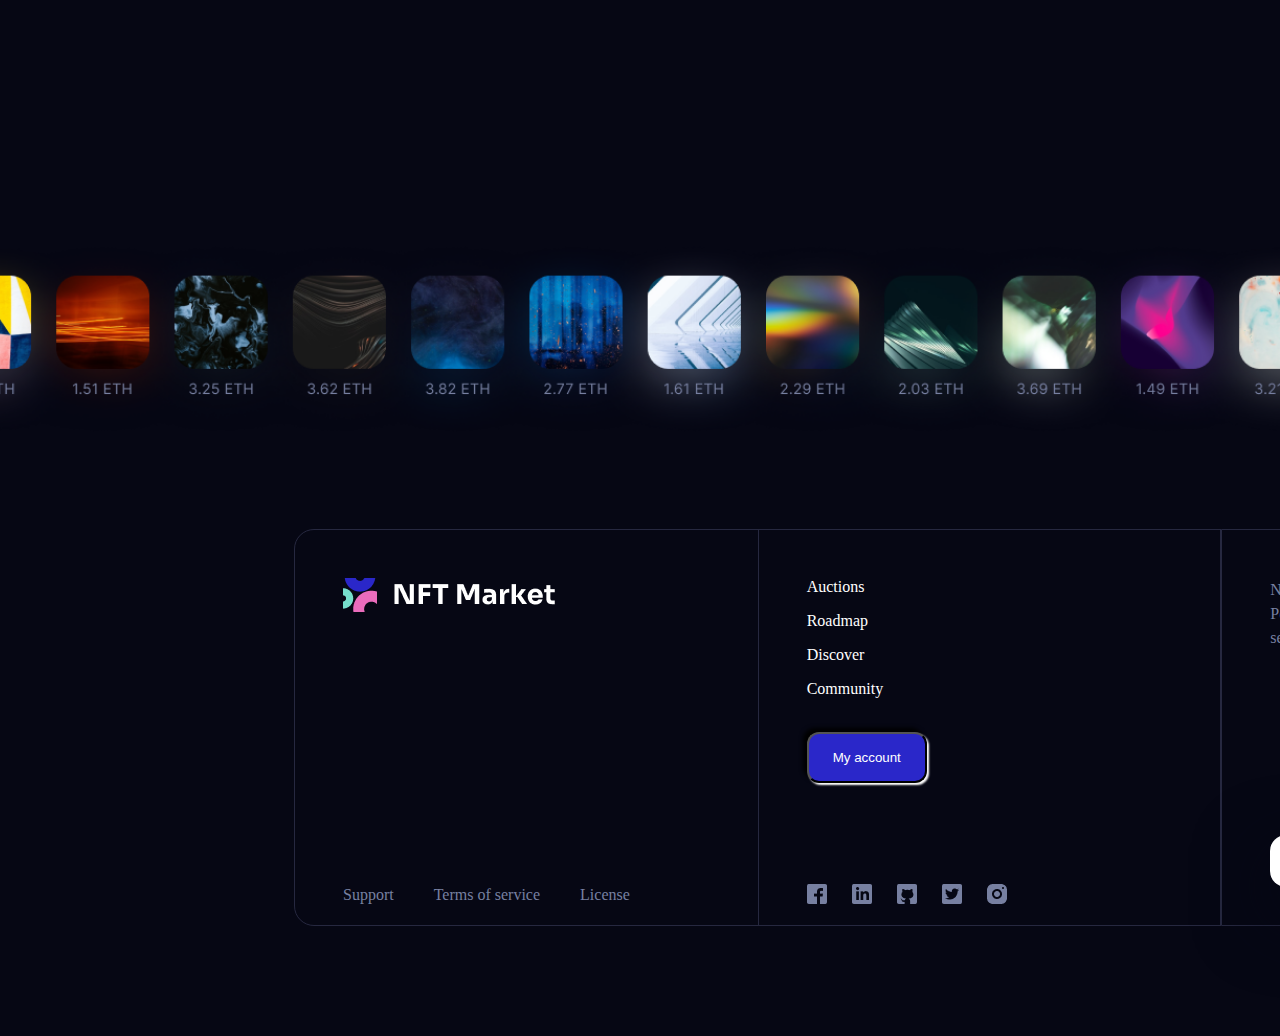
==== commit 17dc8410: "Modified the HTML and CSS files" ====
--- a/index.html
+++ b/index.html
@@ -45,9 +45,8 @@
     </div>
   </header>
 
-  <!--   Latest audition section   -->
-
   <section>
+    <!--   Latest audition section   -->
     <h4 class="live-auctions">Latest live auctions</h4>
     <div class="boxes-items">
       <div class="item-container">
@@ -146,6 +145,7 @@
       </div>
     </div>
 
+    <!----------3rd section-------------->
     <div class="text-image">
       <div class="text-image-left">
         <p class="overline-2">OVERLINE</p>
@@ -166,7 +166,7 @@
       </div>
     </div>
 
-    <!--   Hand image session code -->
+    <!--   4th section - Hand image session code -->
     <div class="triple-section">
       <div class="triple-section-left">
         <h5>Check out the hottest Sale offers</h5>
@@ -177,24 +177,112 @@
         <button class="show-more">Show me more</button>
       </div>
       <img src="images/Get Started Box.png" class="hand-image">
-      <img src="images/Top NFT Box.png" alt="">
-    </div>
+      <!--<img src="images/Top NFT Box.png" alt="">-->
+      <div class="triple-section-right">
+        <h5 class="top-NFT">Top NFT at a lower price</h5>
+        <div class="top-NFT-1">
+          <div class="top-NFT-1-image">
+            <img src="images/top image 1.png" alt="">
+          </div>
+          <div class="top-NFT-1-image-right">
+            <p class="top-french">
+              Vulputate velit vivera vulutpat tristique 
+            </p>
+            <div class="timer-container">
+              <img src="images/Timer-1.png" class="timer-image">
+              <p class="timer">1.25 ETH</p>
+            </div>
+            <div class="bidding-stats">
+              <p class="bidding-stats-figure">101 people are bidding</p>
+              <img src="images/Vector.png" alt="">
+            </div>
+          </div>
+        </div>
+
+        <div class="top-NFT-1">
+          <div class="top-NFT-1-image">
+            <img src="images/Top image 2.png" alt="">
+          </div>
+          <div class="top-NFT-1-image-right">
+            <p class="top-french">
+              Vulputate velit vivera vulutpat tristique 
+            </p>
+            <div class="timer-container">
+              <img src="images/Timer-1.png" class="timer-image">
+              <p class="timer">1.25 ETH</p>
+            </div>
+            <div class="bidding-stats">
+              <p class="bidding-stats-figure">101 people are bidding</p>
+              <img src="images/Vector-2.png" alt="">
+            </div>
+          </div>
+        </div>
+
+        <div class="top-NFT-1">
+          <div class="top-NFT-1-image">
+            <img src="images/Top image 3.png" alt="">
+          </div>
+          <div class="top-NFT-1-image-right">
+            <p class="top-french">
+              Vulputate velit vivera vulutpat tristique 
+            </p>
+            <div class="timer-container">
+              <img src="images/Timer-1.png" class="timer-image">
+              <p class="timer">1.25 ETH</p>
+            </div>
+            <div class="bidding-stats">
+              <p class="bidding-stats-figure">101 people are bidding</p>
+              <img src="images/Vector-2.png" alt="">
+            </div>
+          </div>
+        </div>
+
+        <div class="top-NFT-1">
+          <div class="top-NFT-1-image">
+            <img src="images/Top image 4.png" alt="">
+          </div>
+          <div class="top-NFT-1-image-right">
+            <p class="top-french">
+              Vulputate velit vivera vulutpat tristique 
+            </p>
+            <div class="timer-container">
+              <img src="images/Timer-1.png" class="timer-image">
+              <p class="timer">1.25 ETH</p>
+            </div>
+            <div class="bidding-stats">
+              <p class="bidding-stats-figure">101 people are bidding</p>
+              <img src="images/Vector.png" alt="">
+            </div>
+          </div>
+        </div>
+
+        <button class="show-more-2">Show me more</button>
+      </div>
+    </div>
+
+    <!---------5th section code------>
     <div class="image-text">
       <img src="images/Image + Text Section.png">
     </div>
+
+    <!-------6th section - Most popular live auctions-------->
     <div class="popular-auction">
       <img src="images/Popular Auctions.png">
     </div>
+    <!-------------7th section - Figures section----------->
     <div class="section-with-icons">
       <img src="images/Section With Icons.png">
     </div>
+    <!-----------8th section - get started section-->
     <div class="folder-section">
       <img src="images/Folder Section.png">
     </div>
+    <!-------9th section - scrolling section-->
     <div class="scrolling-ETH">
       <img src="images/Scrolling ETH.png">
     </div>
     
+    <!---------Last section - footer---------->
     <div class="footer">
       <div class="footer-left">
         <div class="footer-logo">
--- a/styles.css
+++ b/styles.css
@@ -348,6 +348,106 @@
   margin-top: -63px;
 }
 
+.triple-section-right {
+  width: 448px;
+  height: 841px;
+  border: 1px solid #262840;
+  border-radius: 20px;
+  padding: 40px;
+}
+.top-NFT {
+  width: 314px;
+  height: 80px;
+  font-family: Sora;
+  font-size: 32px;
+  font-weight: 600;
+  line-height: 40.32px;
+  color: #ffffff;
+}
+.top-NFT-1 {
+  width: 368px;
+  height: 120px;
+  margin-top: 30px;
+  display: flex;
+  justify-content: space-between;
+  align-items: center;
+}
+.top-NFT-1-image {
+  width: 120px;
+  height: 120px;
+  border-radius: 20px;
+}
+.top-NFT-1-image img {
+  border-radius: 20px;
+}
+.top-NFT-1-image-right {
+  width: 232px;
+  height: 120px;
+}
+.top-french {
+  width: 232px;
+  height: 40px;
+  font-family: Sora;
+  font-size: 16px;
+  font-weight: 600;
+  line-height: 20.16px;
+  color: #ffffff;
+}
+.timer-container {
+  width: 232px;
+  height: 28px;
+  margin-top: 11px;
+  display: flex;
+  justify-content: space-between;
+  align-items: center;
+}
+.timer-image {
+  width: 67px;
+  height: 21px;
+}
+.timer {
+  width: 76px;
+  height: 28px;
+  border-radius: 4px;
+  padding: 6px 10px;
+  background-color: rgb(101, 24, 152, 0.3);
+  color: #514CFF;
+  font-family: Sora;
+  font-size: 13px;
+  font-weight: 600;
+}
+.bidding-stats {
+  width: 232px;
+  height: 21px;
+  display: flex;
+  justify-content: space-between;
+  align-items: center;
+  margin-top: 15px;
+}
+.bidding-stats-figure {
+  width: 154px;
+  height: 21px;
+  font-family: Inter;
+  font-size: 14px;
+  font-weight: 400;
+  color: #7780A1;
+}
+.bidding-stats img {
+  width: 16.67px;
+  height: 14.86px;
+}
+.show-more-2 {
+  width: 368px;
+  height: 52px;
+  margin-top: 30px;
+  border: 2px solid #262840;
+  border-radius: 12px;
+  padding: 16px 24px;
+  color: #7780A1;
+  background-color: inherit;
+}
+
+/*-------5th section styling-----*/
 .image-text {
   width: 1392px;
   height: 616px;
@@ -364,24 +464,32 @@
 .footer img {
   width: 100%;
 }
+
+/*-----6th section - Popular auction----*/
 .popular-auction {
   width: 1392px;
   height: 855px;
   margin-left: 264px;
   margin-top: 100px;
 }
+
+/*-----7th section-----*/
 .section-with-icons {
   width: 920px;
   height: 135px;
   margin-left: 500px;
   margin-top: 100px;
 }
+
+/*----8th section styling---*/
 .folder-section {
   width: 920px;
   height: 597px;
   margin-left: 500px;
   margin-top: 100px;
 }
+
+/*----9th section - scrolling section------*/
 .scrolling-ETH {
   width: 2010px;
   height: 89px;
@@ -389,11 +497,12 @@
   margin-top: 100px;
 }
 
+/*----Footer styling----*/
 .footer {
   width: 1392px;
   height: 397px;
   margin-left: 264px;
-  margin-top: 100px;
+  margin-top: 200px;
   display: flex;
 }
 .footer-left {
@@ -492,7 +601,6 @@
 .newsletter-text {
   width: 85px;
   height: 19px;
-  /*margin-top: 16px;*/
   margin-left: 32px;
   font-family: Inter;
   font-size: 16px;
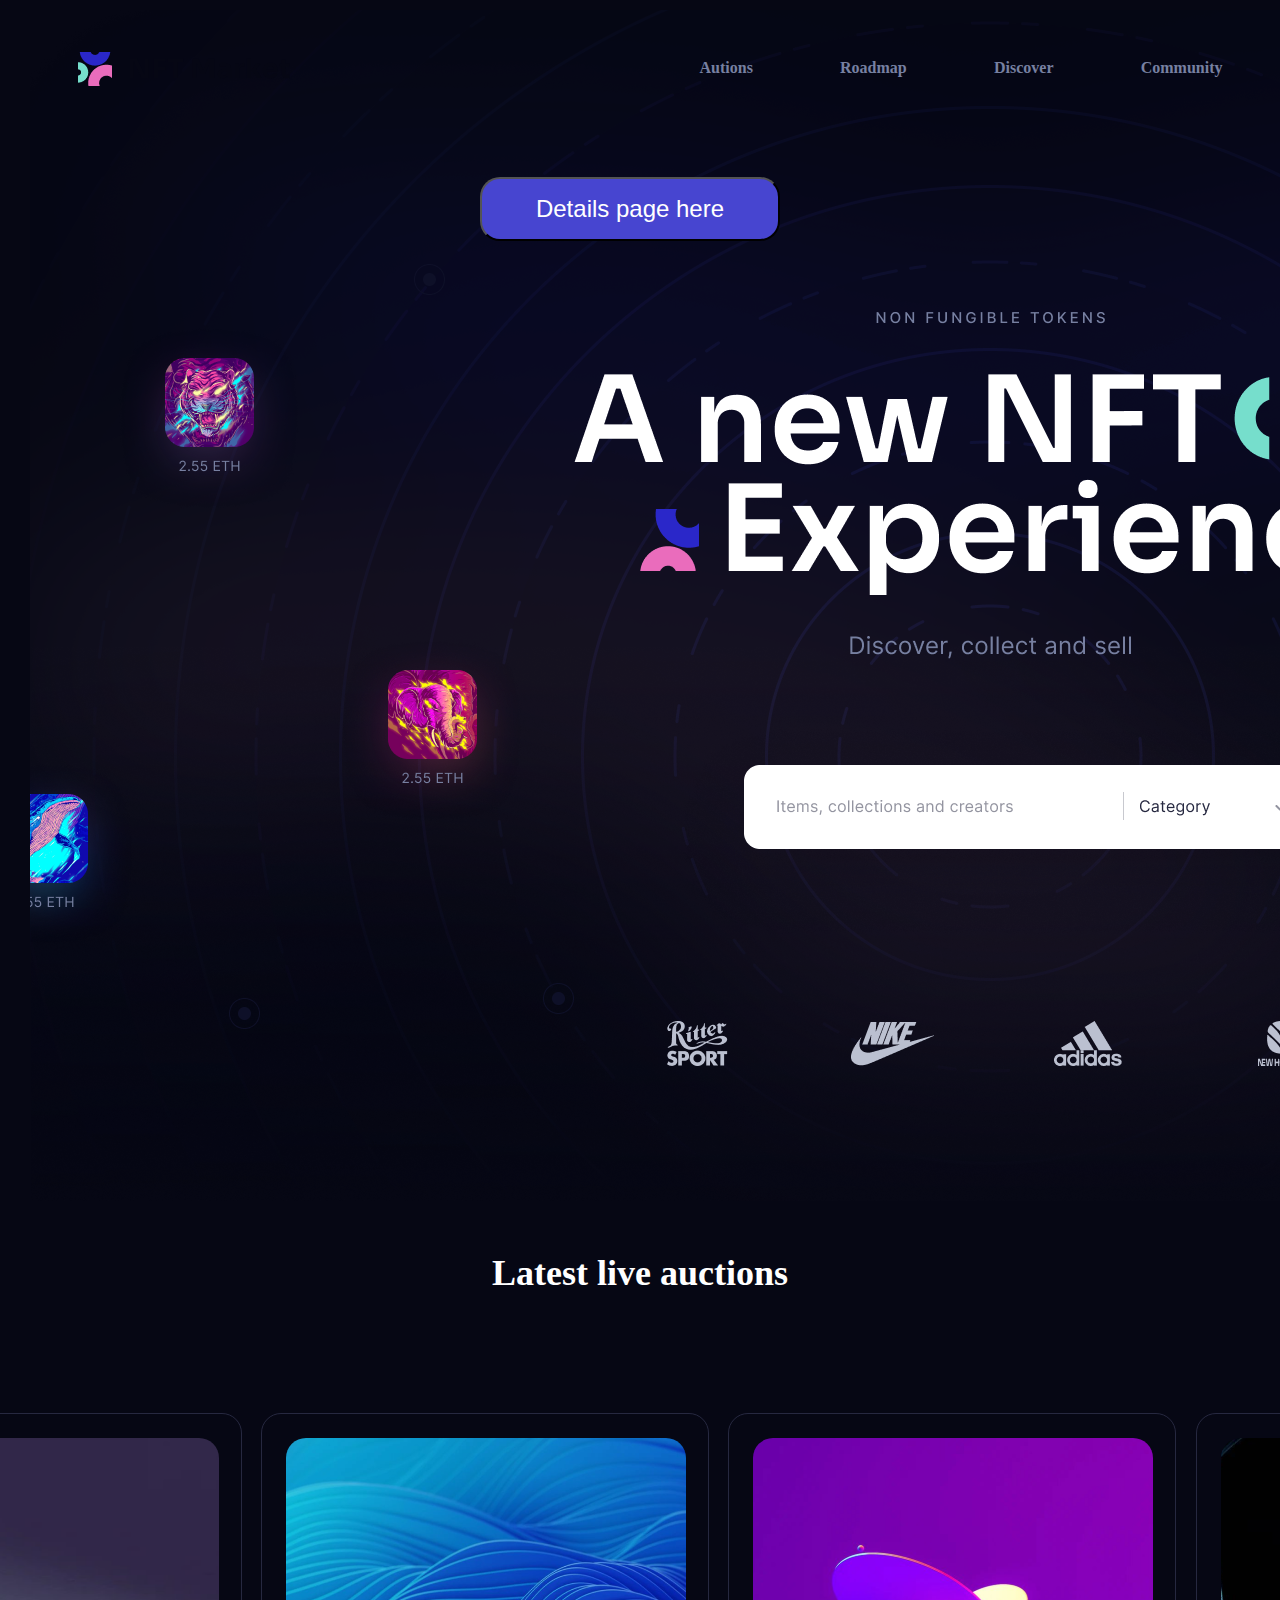
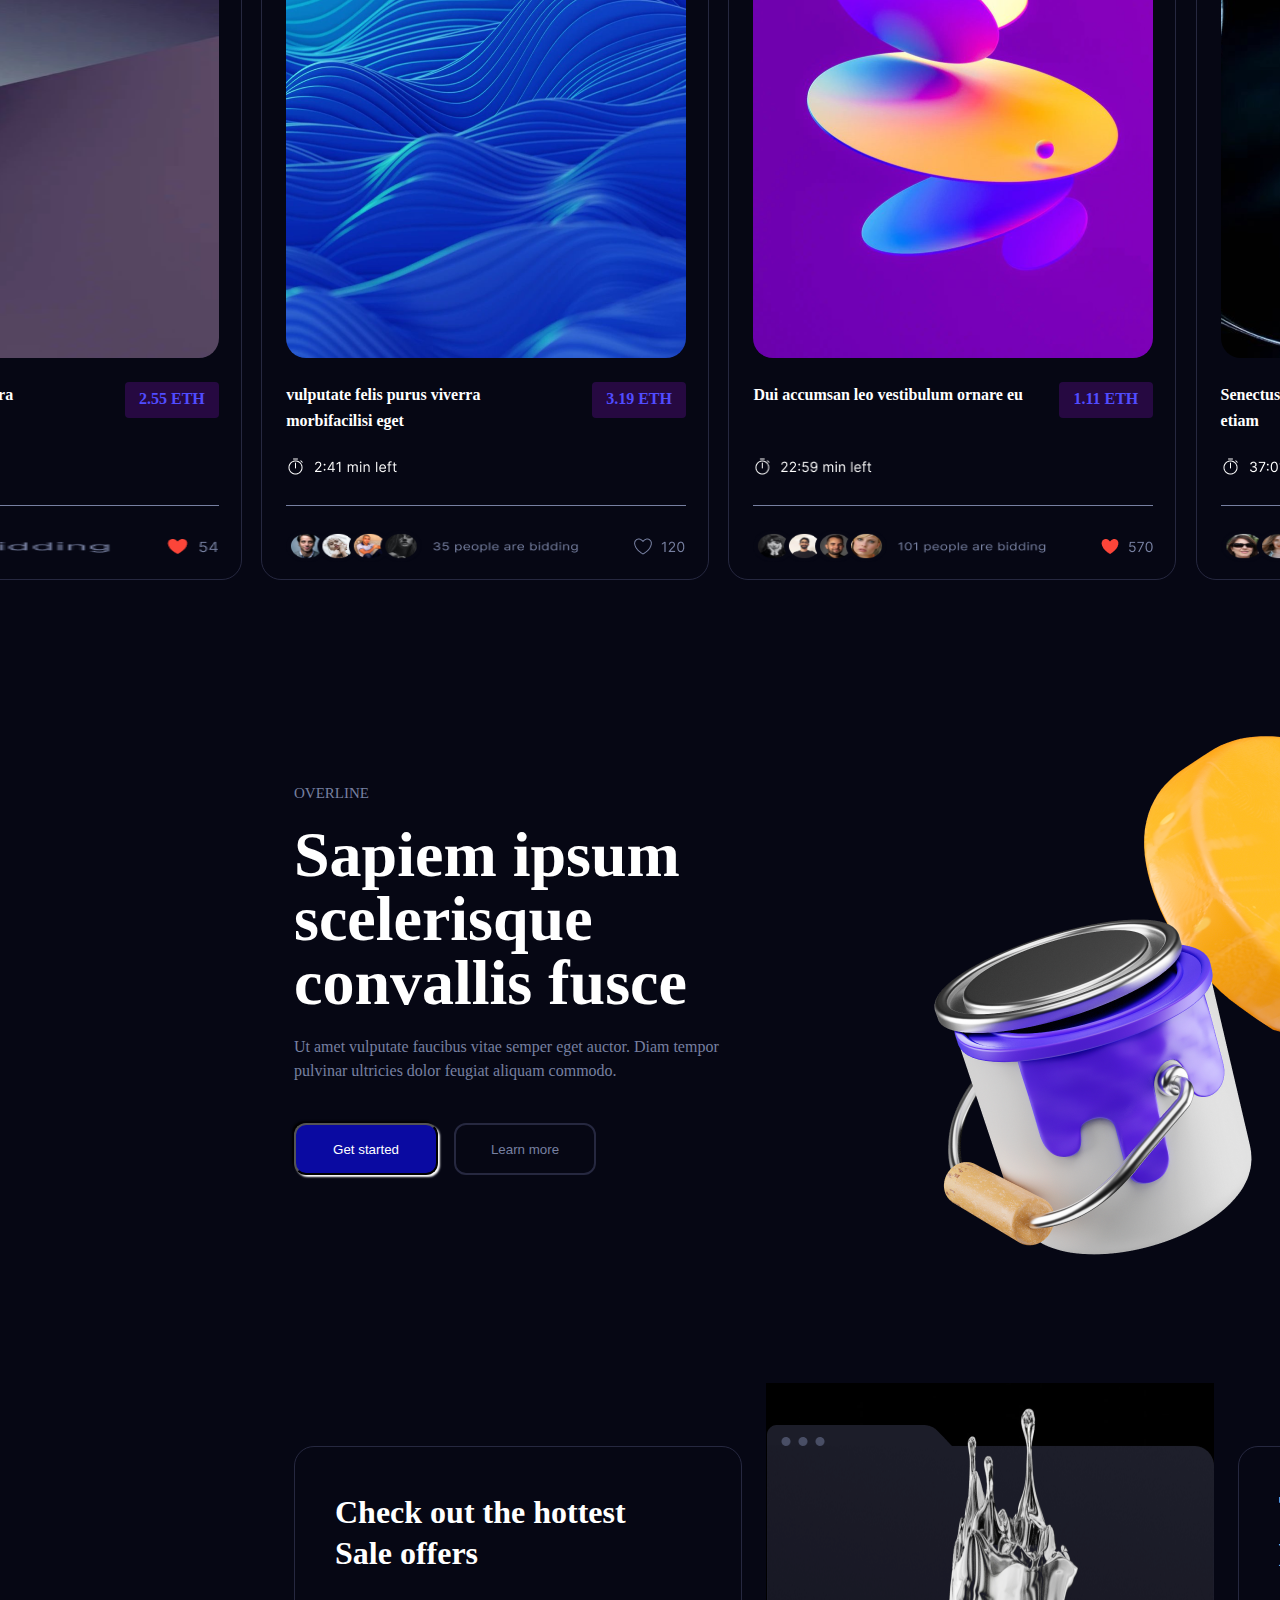
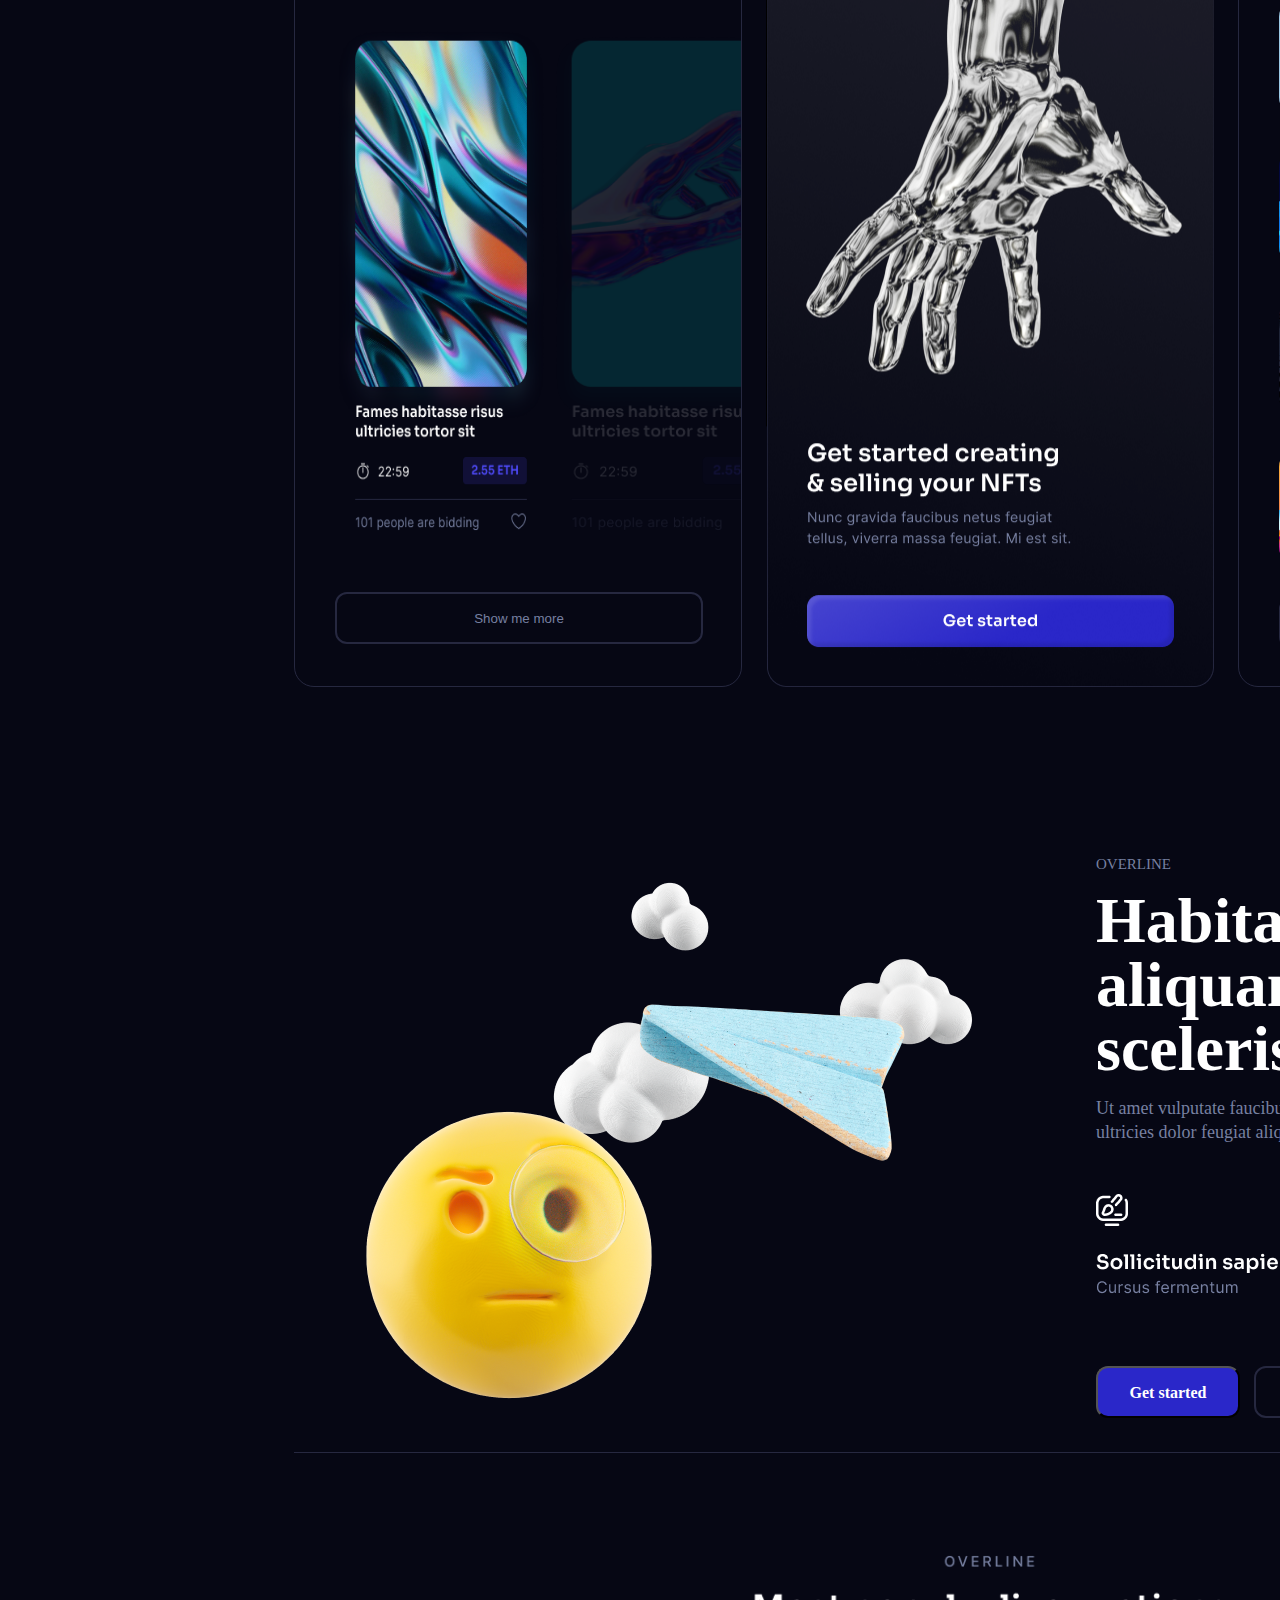
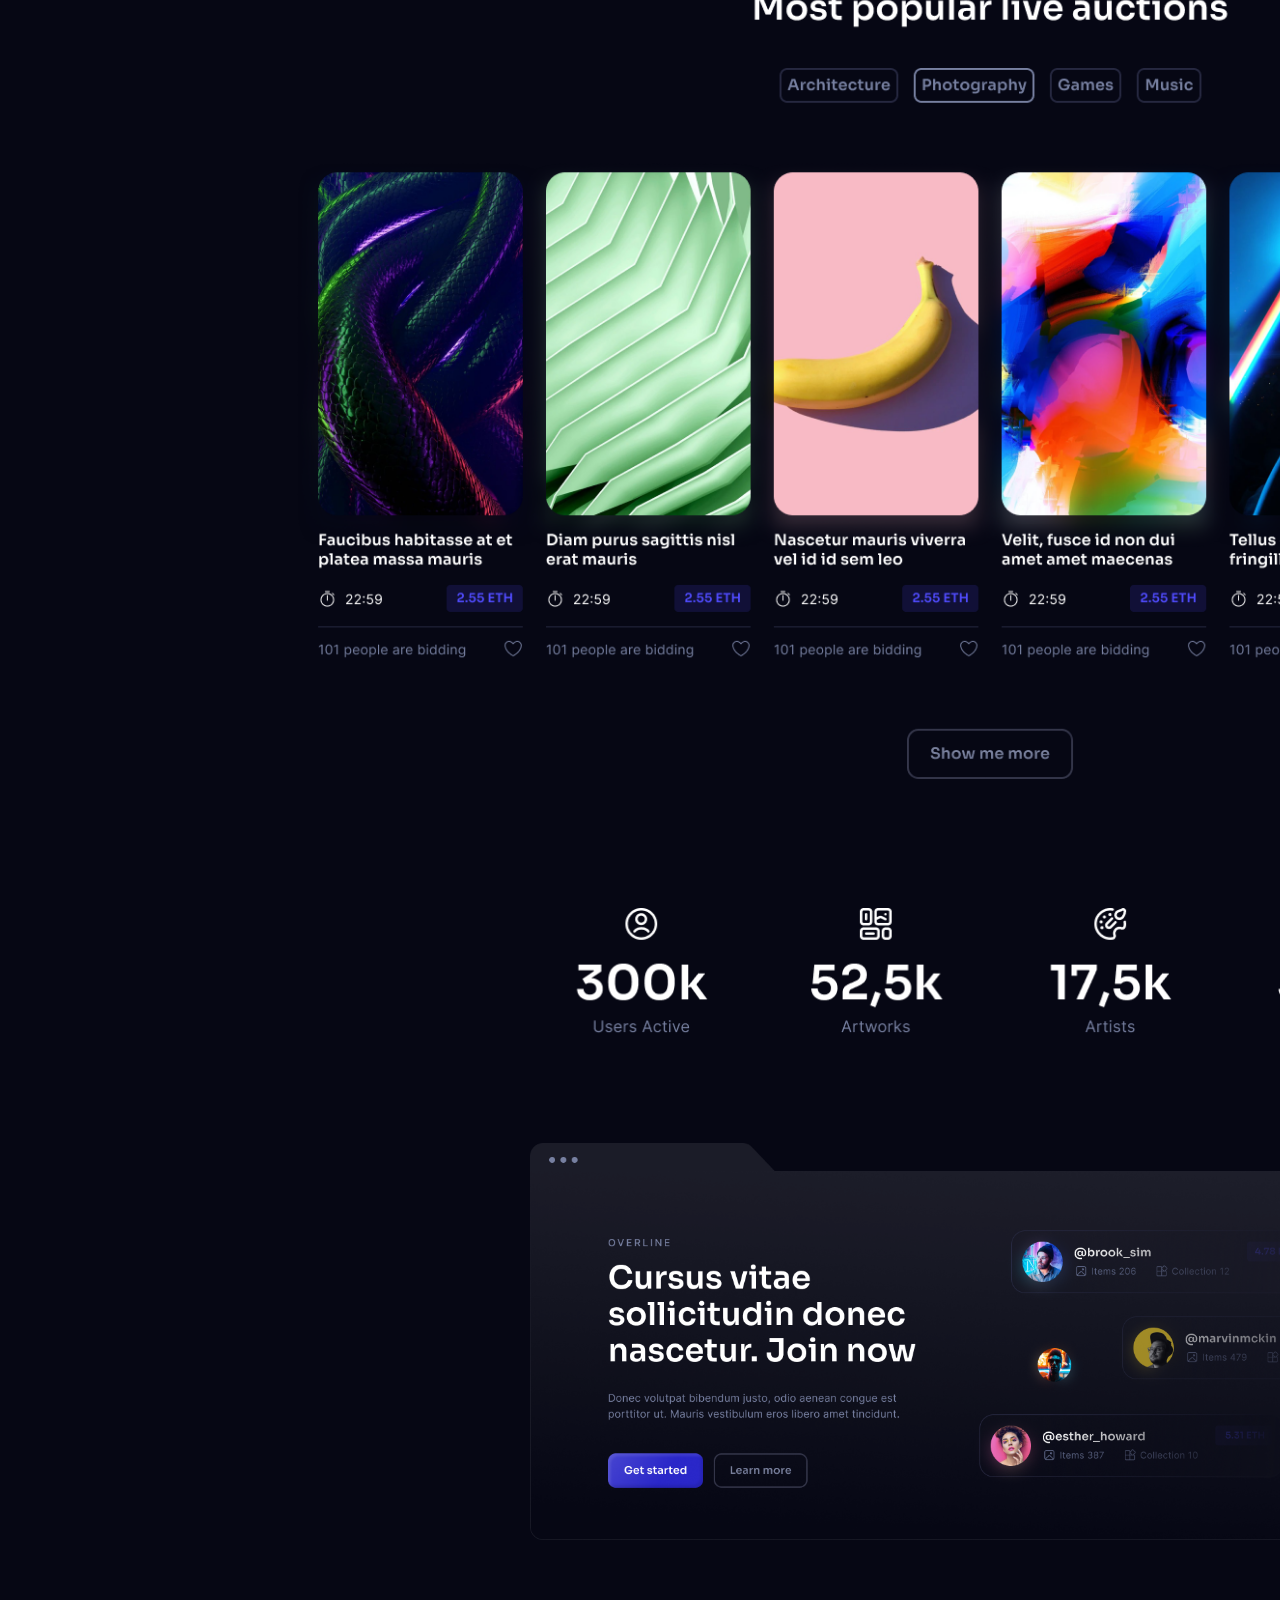
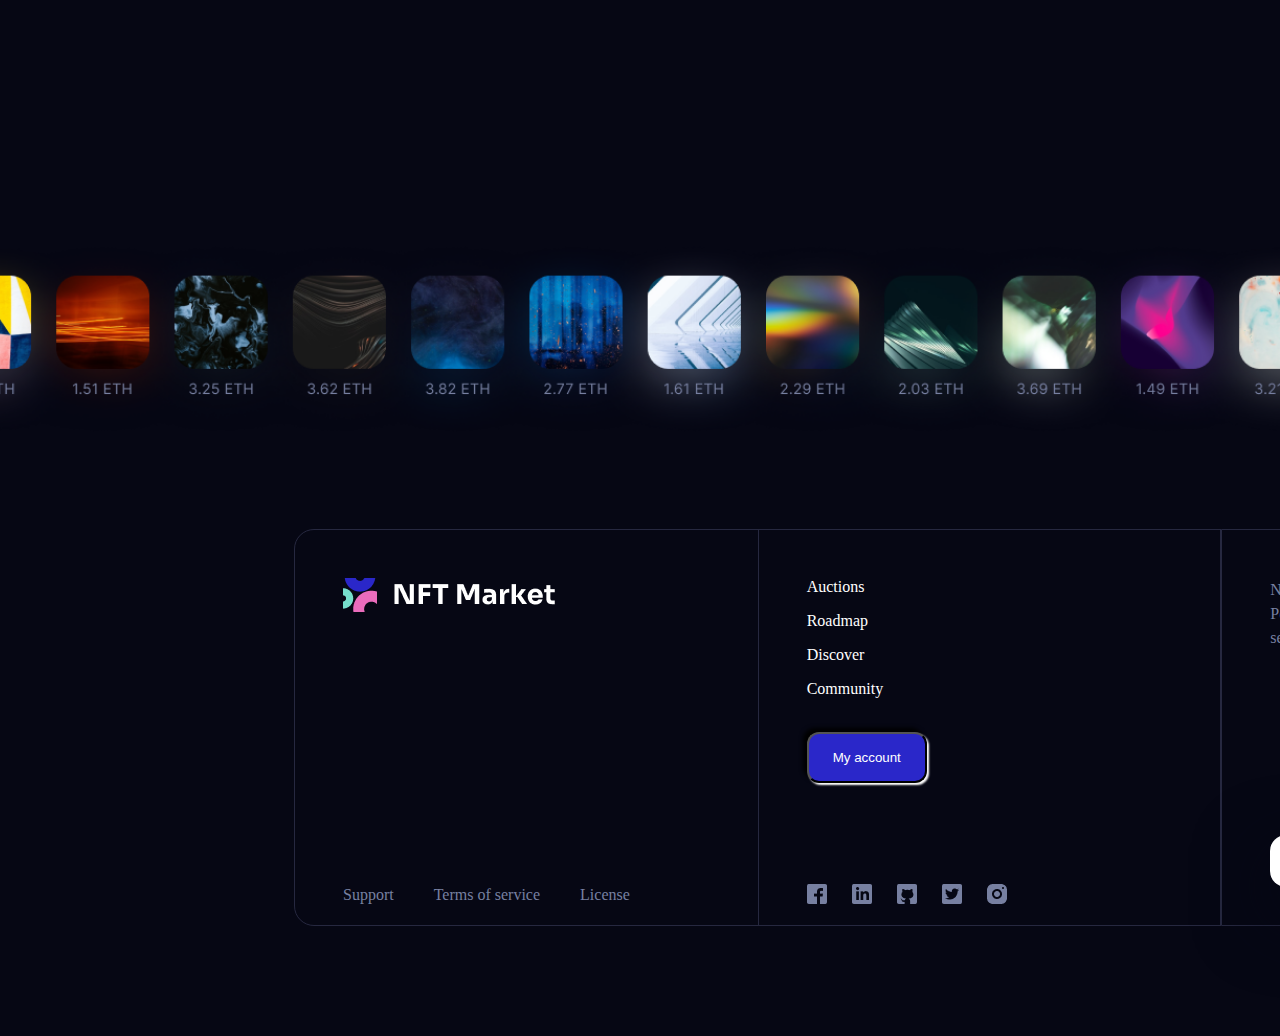
==== commit 6c88d1aa: "Modified index.html and styles.css file" ====
--- a/index.html
+++ b/index.html
@@ -176,8 +176,9 @@
         </div>
         <button class="show-more">Show me more</button>
       </div>
+
       <img src="images/Get Started Box.png" class="hand-image">
-      <!--<img src="images/Top NFT Box.png" alt="">-->
+
       <div class="triple-section-right">
         <h5 class="top-NFT">Top NFT at a lower price</h5>
         <div class="top-NFT-1">
@@ -262,7 +263,21 @@
 
     <!---------5th section code------>
     <div class="image-text">
-      <img src="images/Image + Text Section.png">
+      <!--<img src="images/Image + Text Section.png">-->
+      <img src="images/Left - Image.png" class="left-image-2">
+      <div class="text-image-right">
+        <p class="overline-3">OVERLINE</p>
+        <h1 class="below-overline">Habitant tristique aliquam in vel scelerisque</h1>
+        <p class="overline-french">
+          Ut amet vulputate faucibus vitae semper eget auctor.
+          Diam tempor pulvinar ultricies dolor feugiat aliquam commodo.
+        </p>
+        <img src="images/Icons.png" class="left-image-3">
+        <div class="image-text-buttons">
+          <button class="first">Get started</button>
+          <button class="second">Learn more</button>
+        </div>
+      </div>
     </div>
 
     <!-------6th section - Most popular live auctions-------->
--- a/styles.css
+++ b/styles.css
@@ -453,10 +453,87 @@
   height: 616px;
   margin-left: 264px;
   margin-top: 150px;
-  padding-bottom: 50px;
+  display: flex;
+  justify-content: space-between;
+  align-items: center;
+  /*padding-bottom: 50px;*/
   border-bottom: 1px solid #262840;
 }
-.image-text img,
+.left-image-2 {
+  width: 684px;
+  height: 616px;
+  border-radius: 20px;
+}
+
+.text-image-right {
+  width: 590px;
+  height: 578px;
+  /*margin-top: 19px;*/
+}
+.overline-3 {
+  width: 263px;
+  height: 18px;
+  font-family: Inter;
+  font-size: 15px;
+  font-weight: 500;
+  color: #7780A1;
+}
+.below-overline {
+  width: 590px;
+  height: 192;
+  font-family: Sora;
+  font-size: 64px;
+  font-weight: 600;
+  line-height: 64px;
+  color: #ffffff;
+  margin-top: 15px;
+}
+.overline-french {
+  width: 590px;
+  height: 48px;
+  font-family: Inter;
+  font-size: 18px;
+  font-weight: 400;
+  color: #7780A1;
+  line-height: 24px;
+  margin-top: 15px;
+}
+.left-image-3 {
+  width: 464px;
+  height: 108px;
+  margin-top: 50px;
+}
+.image-text-buttons {
+  display: flex;
+  justify-content: space-between;
+  align-items: center;
+  width: 302px;
+  height: 52px;
+  margin-top: 60px;
+}
+.image-text-buttons .first {
+  width: 144px;
+  height: 52px;
+  padding: 16px 24px;
+  background-color: #2A27C9;
+  color: #ffffff;
+  border-radius: 12px;
+  font-family: Sora;
+  font-size: 16px;
+  font-weight: 600;
+}
+.image-text-buttons .second {
+  width: 144px;
+  height: 52px;
+  padding: 16px 24px;
+  border: 2px solid #262840;
+  color: #7780A1;
+  border-radius: 12px;
+  background-color: inherit;
+  font-family: Sora;
+  font-size: 16px;
+  font-weight: 600;
+}
 .popular-auction img,
 .section-with-icons img,
 .folder-section img,
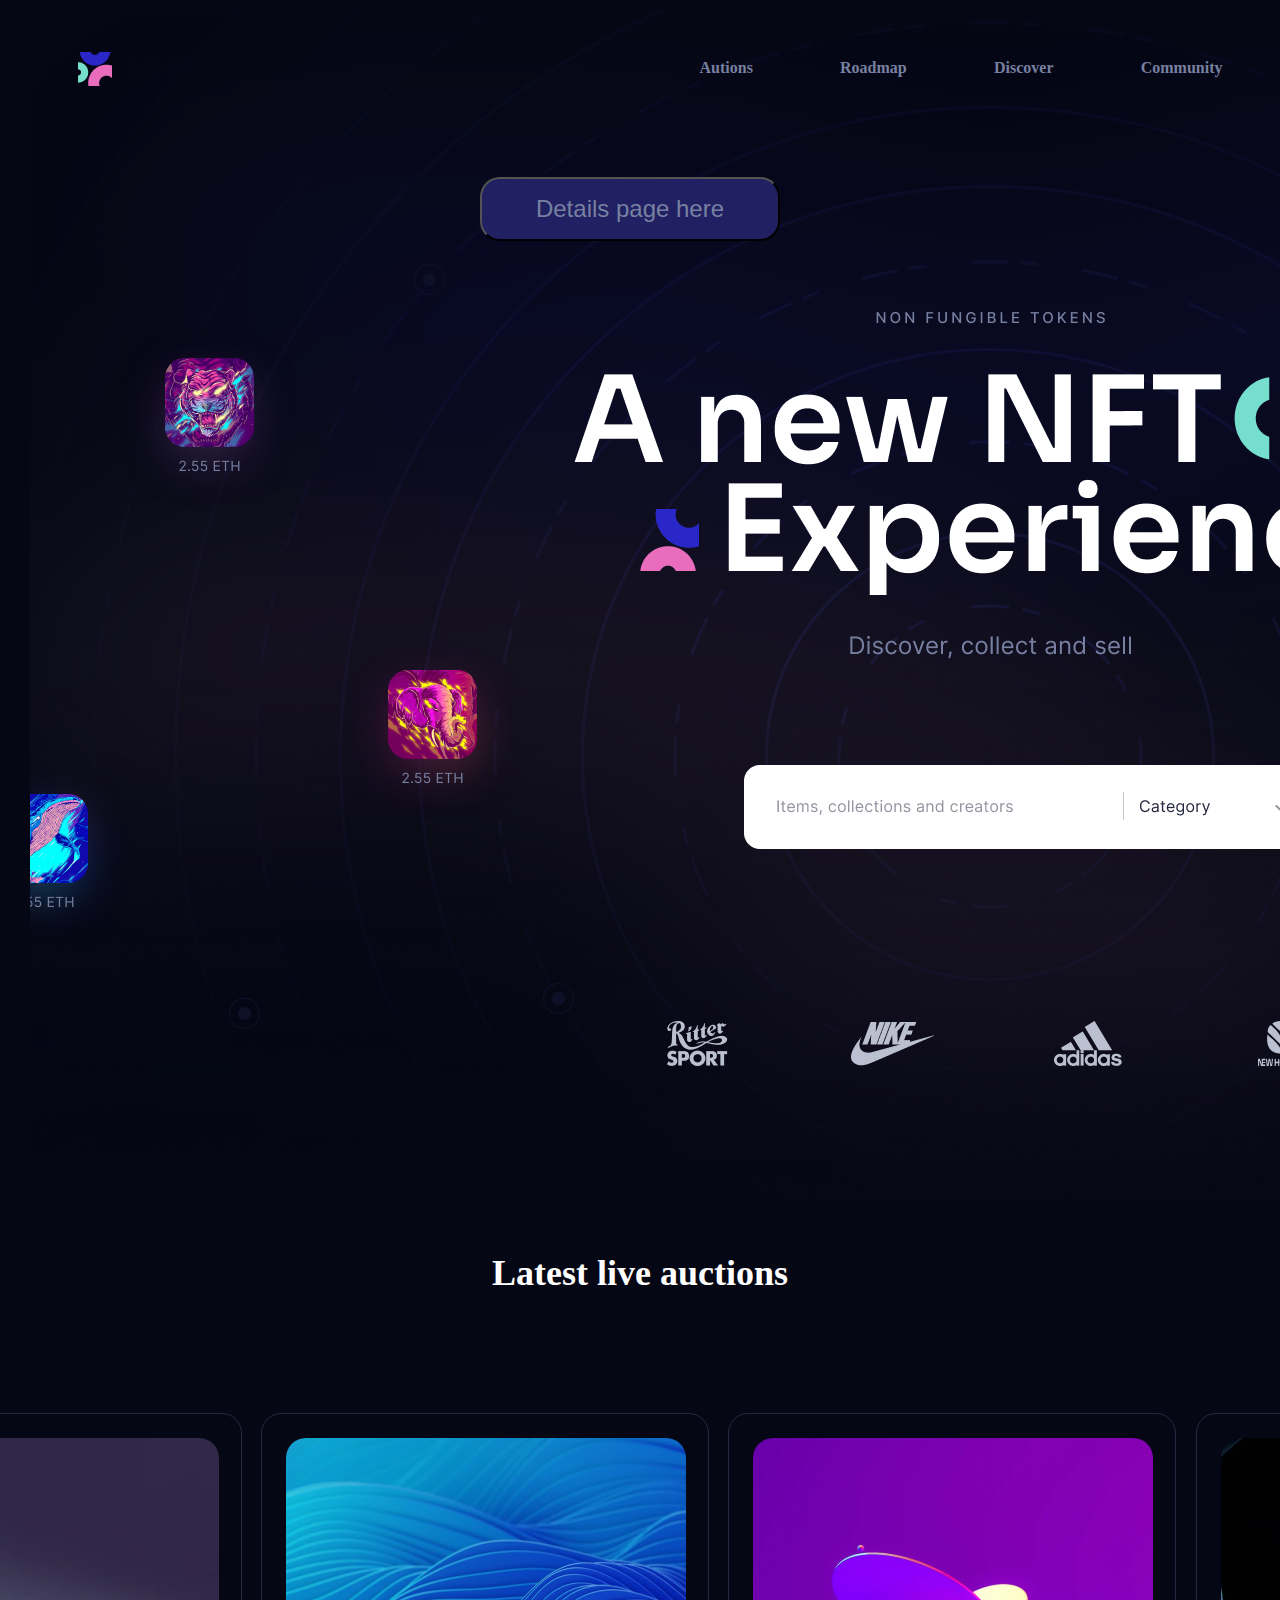
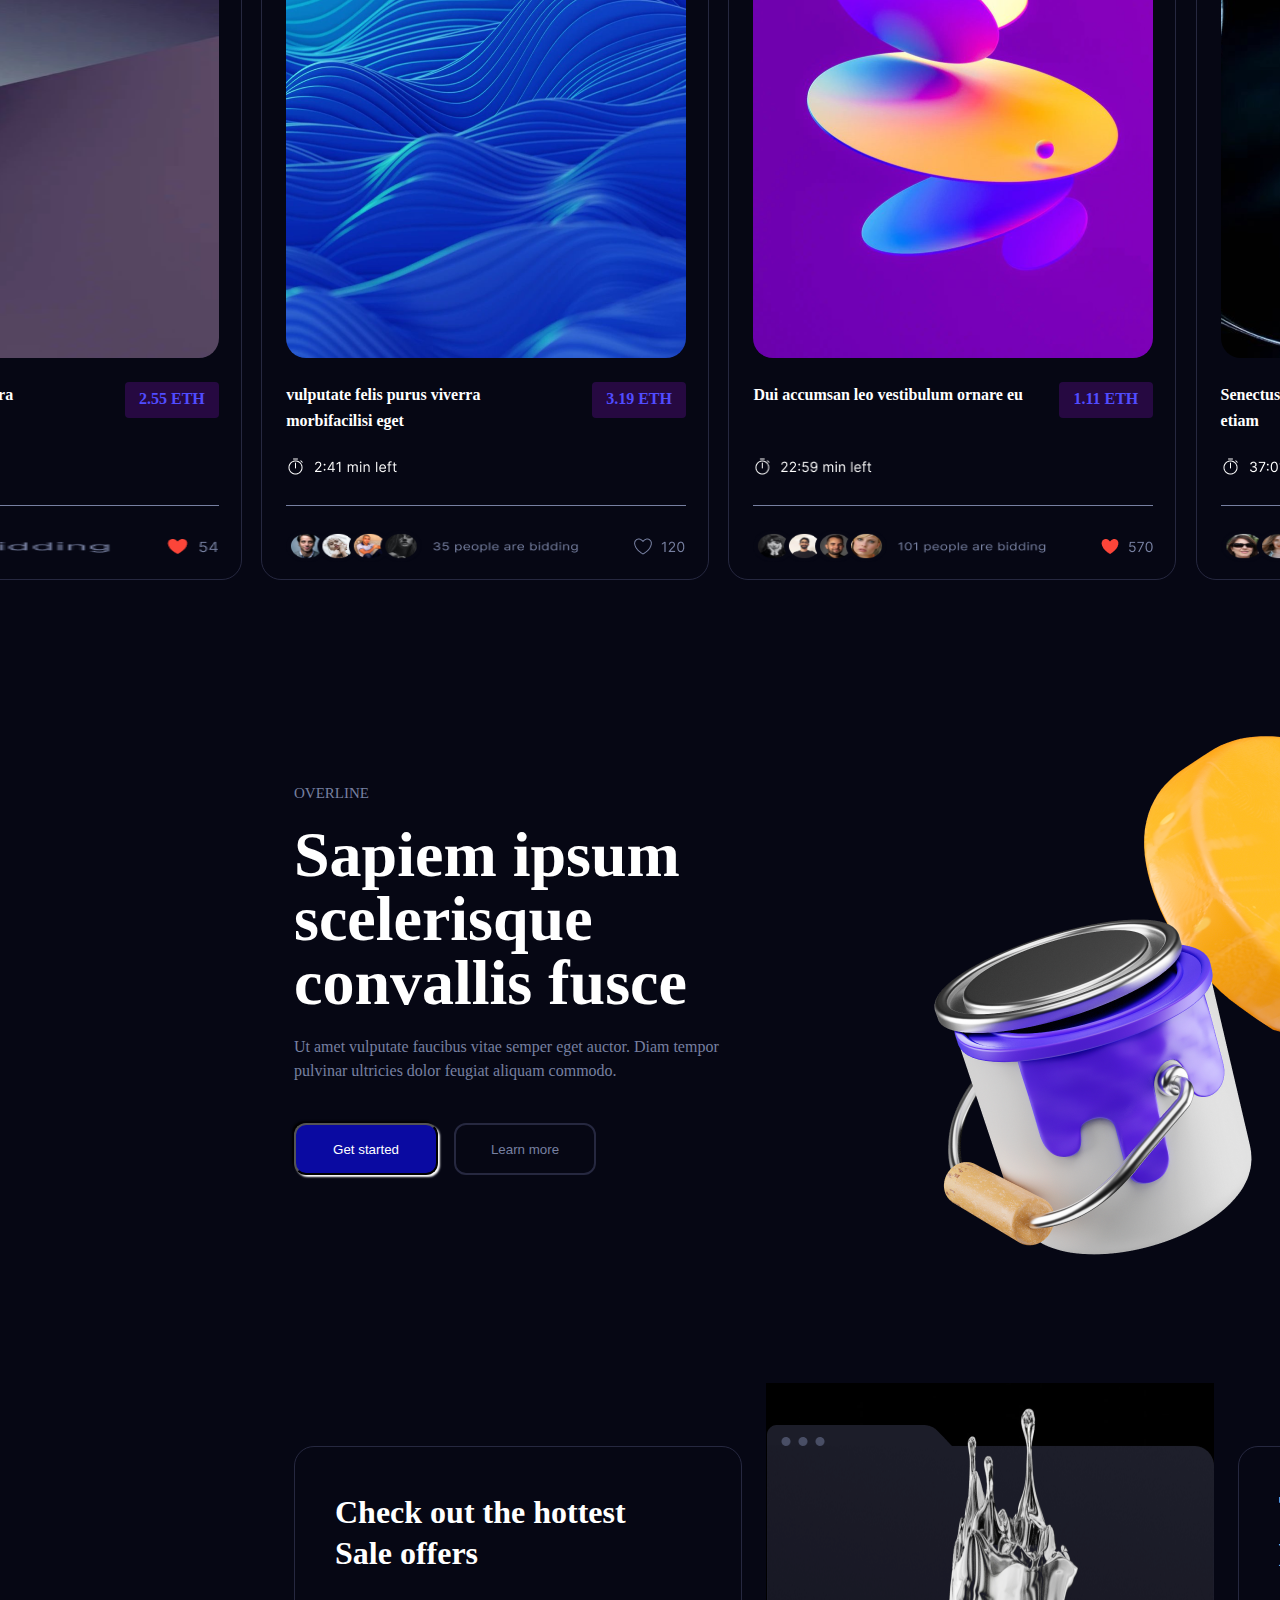
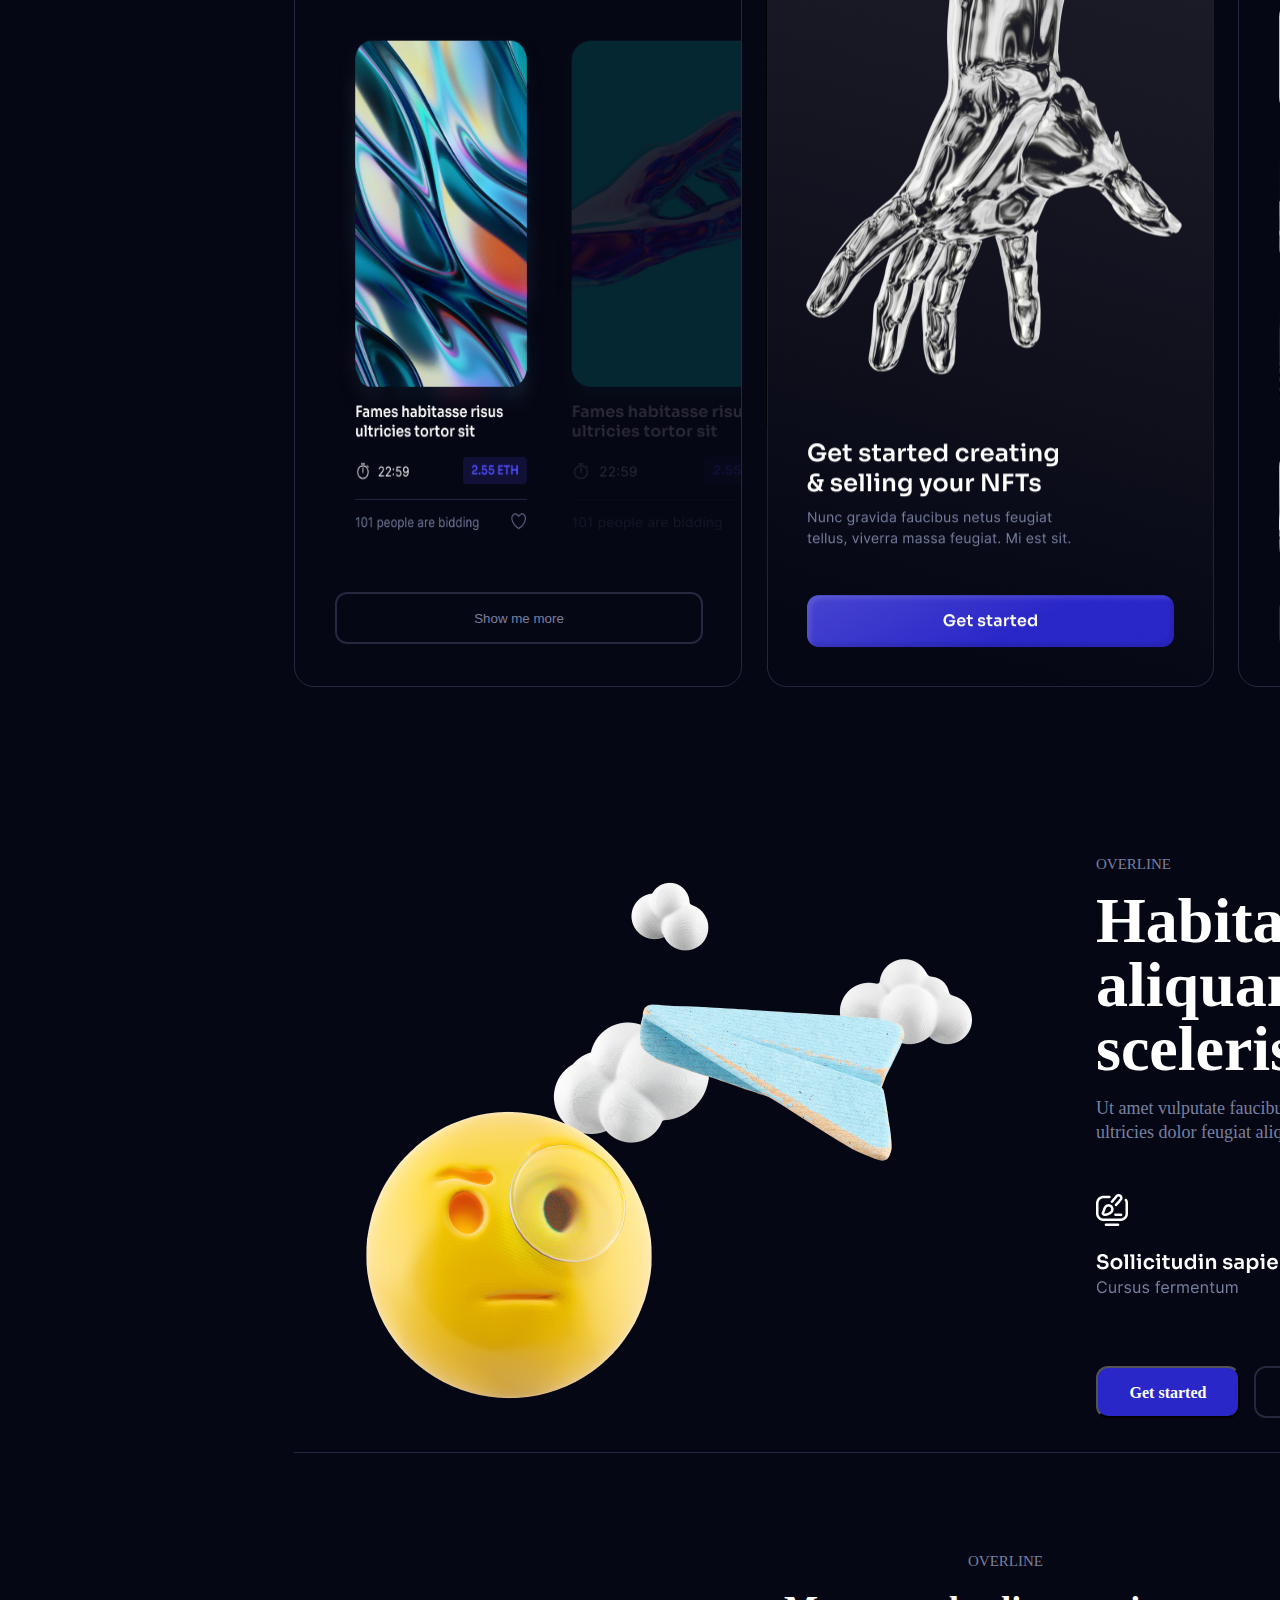
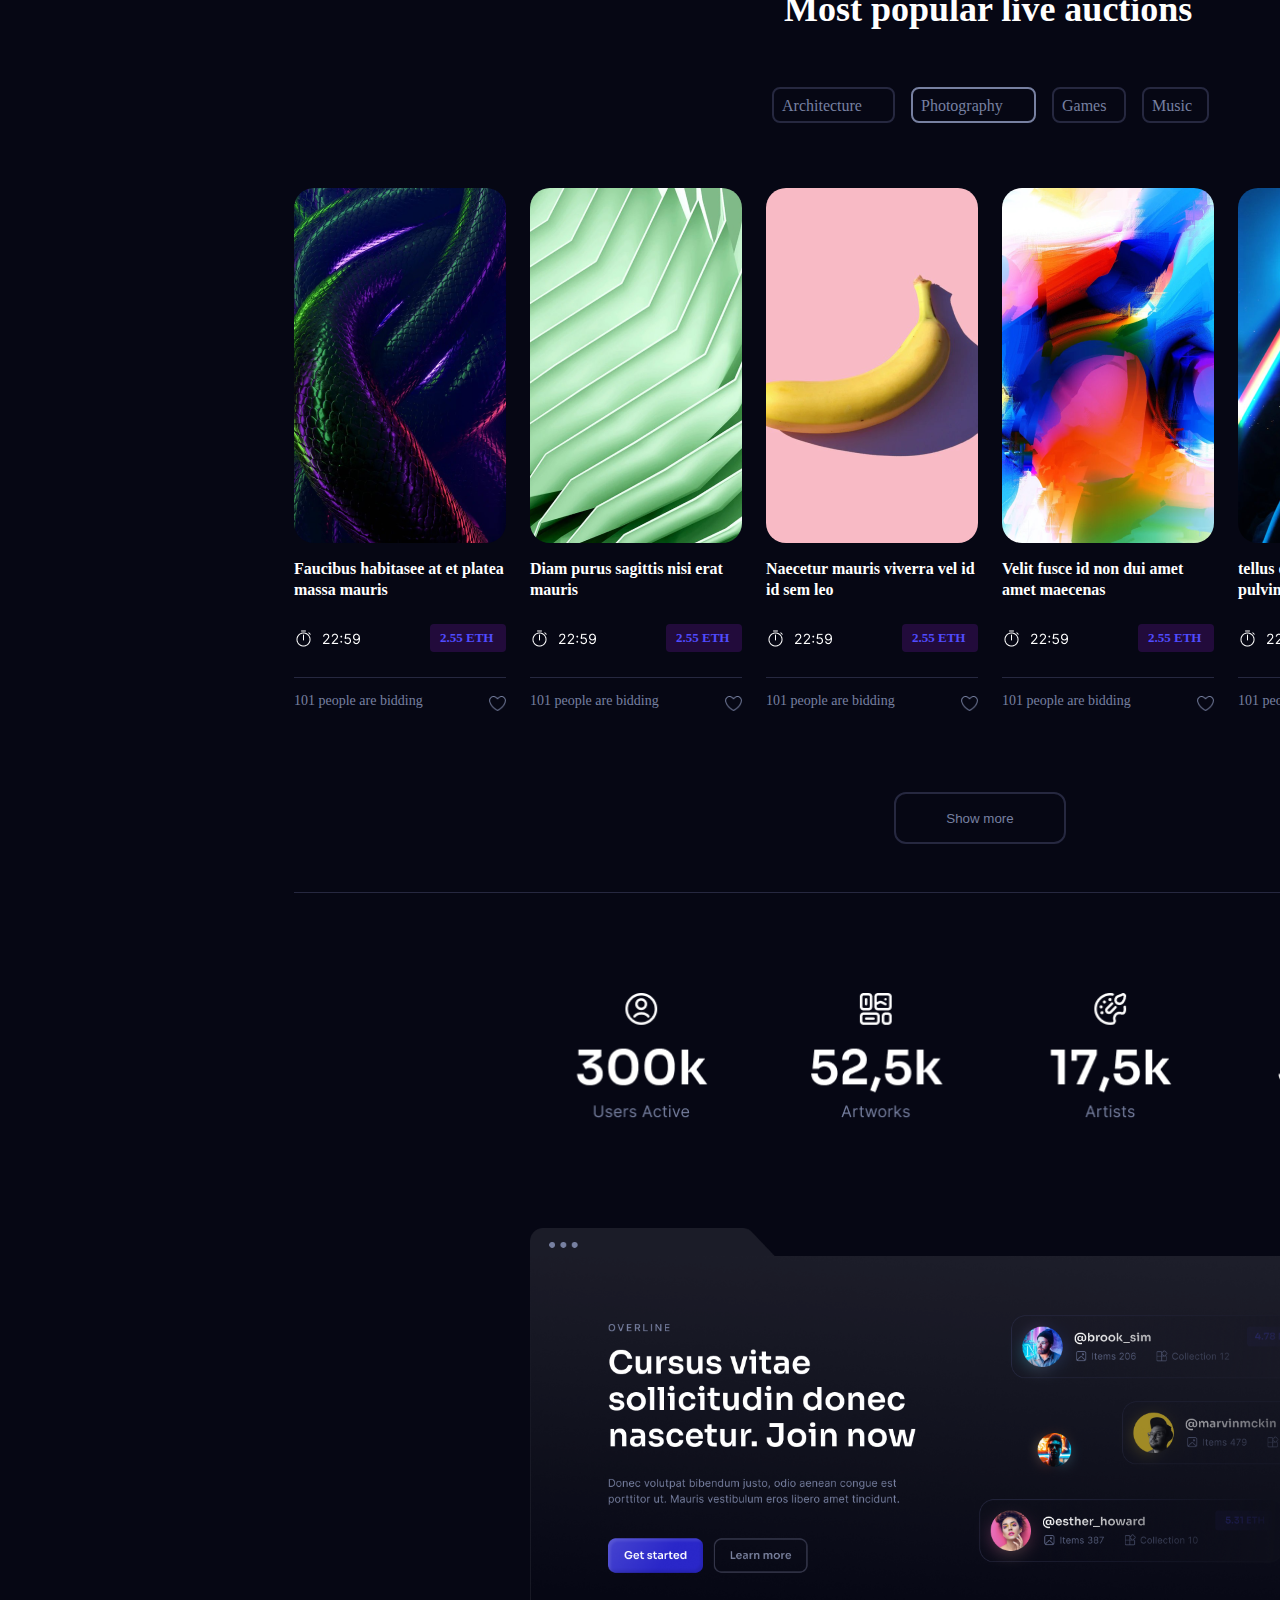
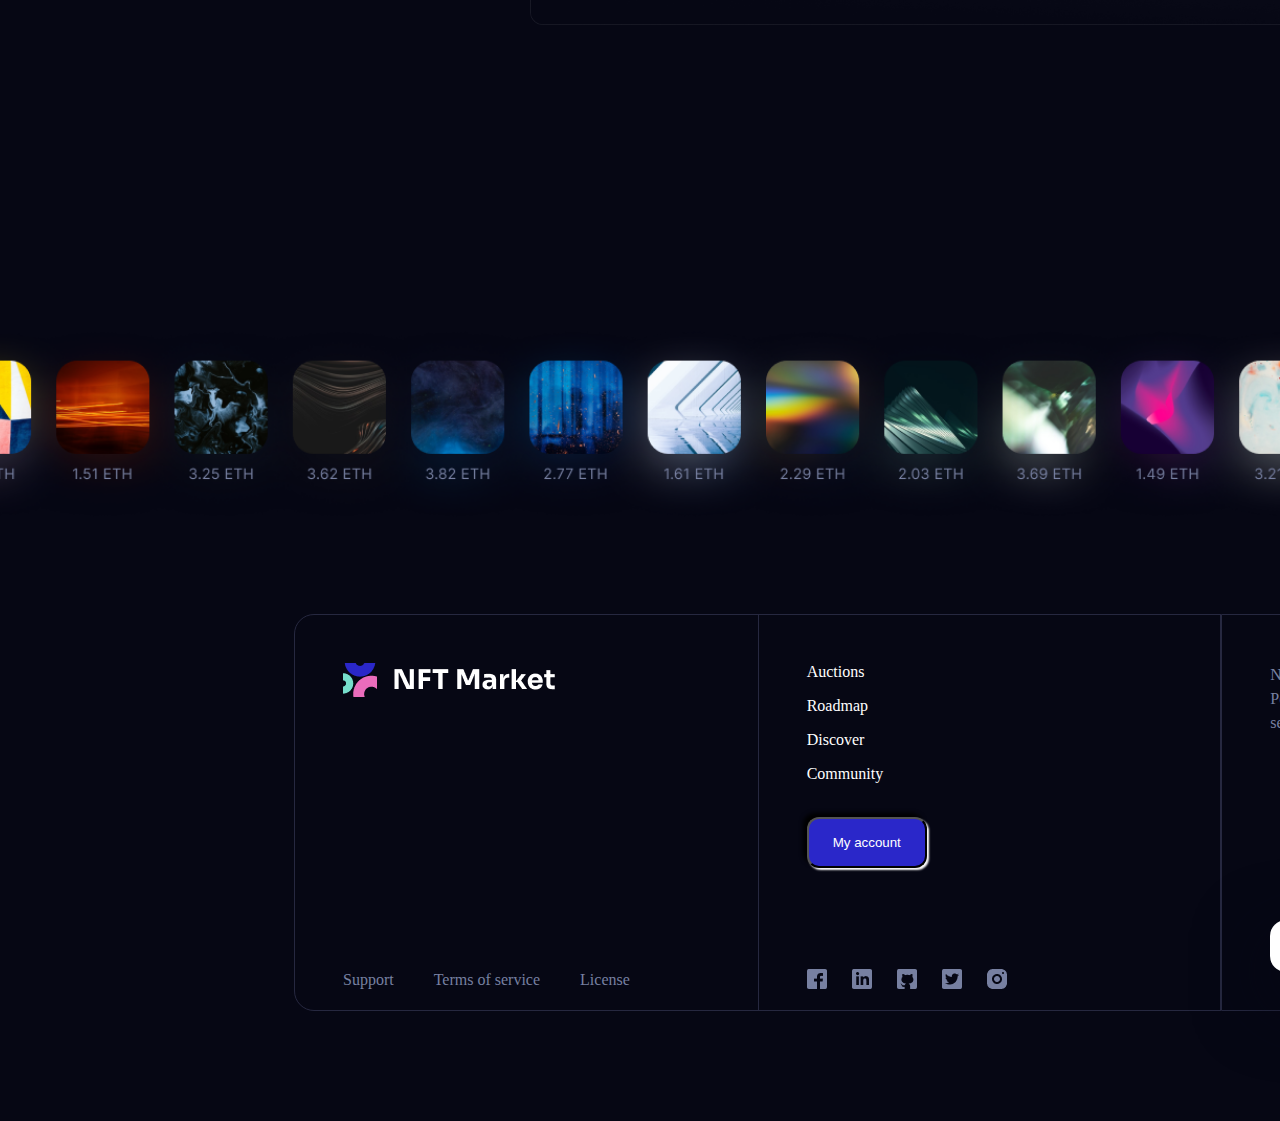
==== commit 16da4aa5: "Modified HTML and CSS files" ====
--- a/index.html
+++ b/index.html
@@ -263,7 +263,6 @@
 
     <!---------5th section code------>
     <div class="image-text">
-      <!--<img src="images/Image + Text Section.png">-->
       <img src="images/Left - Image.png" class="left-image-2">
       <div class="text-image-right">
         <p class="overline-3">OVERLINE</p>
@@ -282,7 +281,120 @@
 
     <!-------6th section - Most popular live auctions-------->
     <div class="popular-auction">
-      <img src="images/Popular Auctions.png">
+      <!--<img src="images/Popular Auctions.png">-->
+      <p class="overline-4">OVERLINE</p>
+      <h4 class="most-popular">Most popular live auctions</h4>
+      <div class="sixt-section-details">
+        <p class="architecture">Architecture</p>
+        <p class="photography">Photography</p>
+        <p class="games">Games</p>
+        <p class="music">Music</p>
+      </div>
+
+      <div class="sixt-section-flex">
+        <div class="flex-box">
+          <div class="flex-image-container">
+            <img src="images/Flex-Image.png" alt="">
+          </div>
+          <p class="flex-french">
+            Faucibus habitasee at et platea massa mauris
+          </p>
+          <div class="flex-timer">
+            <img src="images/Timer-1.png" class="flex-timer-image">
+            <p class="show-timer">2.55 ETH</p>
+          </div>
+          <div class="flex-bidding-stats">
+            <p class="flex-bidding-stats-figure">101 people are bidding</p>
+            <img src="images/Vector-2.png" alt="">
+          </div>
+        </div>
+
+        <div class="flex-box">
+          <div class="flex-image-container">
+            <img src="images/Flex-Image-2.png" alt="">
+          </div>
+          <p class="flex-french">
+            Diam purus sagittis nisi erat mauris
+          </p>
+          <div class="flex-timer">
+            <img src="images/Timer-1.png" class="flex-timer-image">
+            <p class="show-timer">2.55 ETH</p>
+          </div>
+          <div class="flex-bidding-stats">
+            <p class="flex-bidding-stats-figure">101 people are bidding</p>
+            <img src="images/Vector-2.png" alt="">
+          </div>
+        </div>
+
+        <div class="flex-box">
+          <div class="flex-image-container">
+            <img src="images/Flex-Image-3.png" alt="">
+          </div>
+          <p class="flex-french">
+            Naecetur mauris viverra vel id id sem leo
+          </p>
+          <div class="flex-timer">
+            <img src="images/Timer-1.png" class="flex-timer-image">
+            <p class="show-timer">2.55 ETH</p>
+          </div>
+          <div class="flex-bidding-stats">
+            <p class="flex-bidding-stats-figure">101 people are bidding</p>
+            <img src="images/Vector-2.png" alt="">
+          </div>
+        </div>
+
+        <div class="flex-box">
+          <div class="flex-image-container">
+            <img src="images/Flex-Image-4.png" alt="">
+          </div>
+          <p class="flex-french">
+            Velit fusce id non dui amet amet maecenas
+          </p>
+          <div class="flex-timer">
+            <img src="images/Timer-1.png" class="flex-timer-image">
+            <p class="show-timer">2.55 ETH</p>
+          </div>
+          <div class="flex-bidding-stats">
+            <p class="flex-bidding-stats-figure">101 people are bidding</p>
+            <img src="images/Vector-2.png" alt="">
+          </div>
+        </div>
+
+        <div class="flex-box">
+          <div class="flex-image-container">
+            <img src="images/Flex-Image-5.png" alt="">
+          </div>
+          <p class="flex-french">
+            tellus duis neque fringila pulvinar gravida
+          </p>
+          <div class="flex-timer">
+            <img src="images/Timer-1.png" class="flex-timer-image">
+            <p class="show-timer">2.55 ETH</p>
+          </div>
+          <div class="flex-bidding-stats">
+            <p class="flex-bidding-stats-figure">101 people are bidding</p>
+            <img src="images/Vector.png" alt="">
+          </div>
+        </div>
+
+        <div class="flex-box">
+          <div class="flex-image-container">
+            <img src="images/Flex-Image-6.png" alt="">
+          </div>
+          <p class="flex-french">
+            Odio lacus neque ultrices purus eget
+          </p>
+          <div class="flex-timer">
+            <img src="images/Timer-1.png" class="flex-timer-image">
+            <p class="show-timer">2.55 ETH</p>
+          </div>
+          <div class="flex-bidding-stats">
+            <p class="flex-bidding-stats-figure">101 people are bidding</p>
+            <img src="images/Vector-2.png" alt="">
+          </div>
+        </div>
+      </div>
+      <button class="show-more-3">Show more</button>
     </div>
     <!-------------7th section - Figures section----------->
     <div class="section-with-icons">
--- a/styles.css
+++ b/styles.css
@@ -13,7 +13,7 @@
 .details-page {
   width: 300px;
   text-align: center;
-  background-color: #4745D0;
+  background-color: #212062;
   font-size: 24px;
   margin-left: 450px;
   margin-top: 50px;
@@ -22,7 +22,7 @@
 }
 .details-page a {
   text-decoration: none;
-  color: #ffffff;
+  color: #7780A1;
   margin-bottom: 10px;
 }
 
@@ -456,7 +456,6 @@
   display: flex;
   justify-content: space-between;
   align-items: center;
-  /*padding-bottom: 50px;*/
   border-bottom: 1px solid #262840;
 }
 .left-image-2 {
@@ -468,7 +467,6 @@
 .text-image-right {
   width: 590px;
   height: 578px;
-  /*margin-top: 19px;*/
 }
 .overline-3 {
   width: 263px;
@@ -534,7 +532,7 @@
   font-size: 16px;
   font-weight: 600;
 }
-.popular-auction img,
+
 .section-with-icons img,
 .folder-section img,
 .scrolling-ETH img,
@@ -545,11 +543,149 @@
 /*-----6th section - Popular auction----*/
 .popular-auction {
   width: 1392px;
-  height: 855px;
+  height: 940px;
   margin-left: 264px;
   margin-top: 100px;
-}
-
+  border-bottom: 1px solid #262840;
+}
+.overline-4 {
+  width: 263px;
+  height: 18px;
+  margin-left: 580px;
+  font-family: Inter;
+  font-size: 15px;
+  font-weight: 500;
+  color: #7780A1;
+  text-align: center;
+}
+.most-popular {
+  width: 494px;
+  height: 45px;
+  margin-top: 16px;
+  font-family: Sora;
+  font-weight: 600;
+  font-size: 36px;
+  line-height: 45.36px;
+  color: #ffffff;
+  margin-left: 490px;
+}
+.sixt-section-details {
+  width: 437px;
+  height: 36px;
+  margin-left: 478px;
+  margin-top: 55px;
+  display: flex;
+  justify-content: space-between;
+  align-items: center;
+}
+.sixt-section-details p {
+  padding: 8px;
+  border-radius: 8px;
+  height: 36px;
+  color: #7780A1;
+}
+.architecture {
+  width: 123px;
+  border: 2px solid #262840;
+}
+.photography {
+  width: 125px;
+  border: 2px solid #7780A1;
+}
+.games {
+  width: 74px;
+  border: 2px solid #262840;
+}
+.music {
+  width: 67px;
+  border: 2px solid #262840;
+}
+
+.sixt-section-flex {
+  display: flex;
+  justify-content: space-between;
+  align-items: center;
+  width: 1392px;
+  height: 504px;
+  margin-top: 65px;
+}
+.flex-box {
+  width: 212px;
+  height: 504px;
+}
+.flex-image-container {
+  width: 212px;
+  height: 355px;
+}
+.flex-image-container img {
+  width: 100%;
+  border-radius: 20px;
+}
+.flex-french {
+  width: 212px;
+  height: 40px;
+  margin-top: 16px;
+  font-family: Sora;
+  font-size: 16px;
+  font-weight: 600;
+  line-height: 20.16px;
+  color: #ffffff;
+}
+.flex-timer {
+  width: 212px;
+  height: 79px;
+  display: flex;
+  justify-content: space-between;
+  align-items: center;
+  border-bottom: 1px solid #262840;
+}
+.flex-timer-image {
+  width: 67px;
+  height: 21px;
+}
+.show-timer {
+  width: 76px;
+  height: 28px;
+  border-radius: 4px;
+  padding: 6px 10px;
+  background-color: rgb(101, 24, 152, 0.3);
+  color: #514CFF;
+  font-family: Sora;
+  font-size: 13px;
+  font-weight: 600;
+}
+.flex-bidding-stats {
+  width: 212px;
+  height: 21px;
+  display: flex;
+  justify-content: space-between;
+  align-items: center;
+  margin-top: 15px;
+}
+.flex-bidding-stats-figure {
+  width: 154px;
+  height: 21px;
+  font-family: Inter;
+  font-size: 14px;
+  font-weight: 400;
+  color: #7780A1;
+}
+.flex-bidding-stats img {
+  width: 16.67px;
+  height: 14.86px;
+}
+
+.show-more-3 {
+  width: 172px;
+  height: 52px;
+  border: 2px solid #262840;
+  border-radius: 12px;
+  color: #7780A1;
+  background-color: inherit;
+  margin-left: 600px;
+  margin-top: 100px;
+  padding: 16px 24px;
+}
 /*-----7th section-----*/
 .section-with-icons {
   width: 920px;
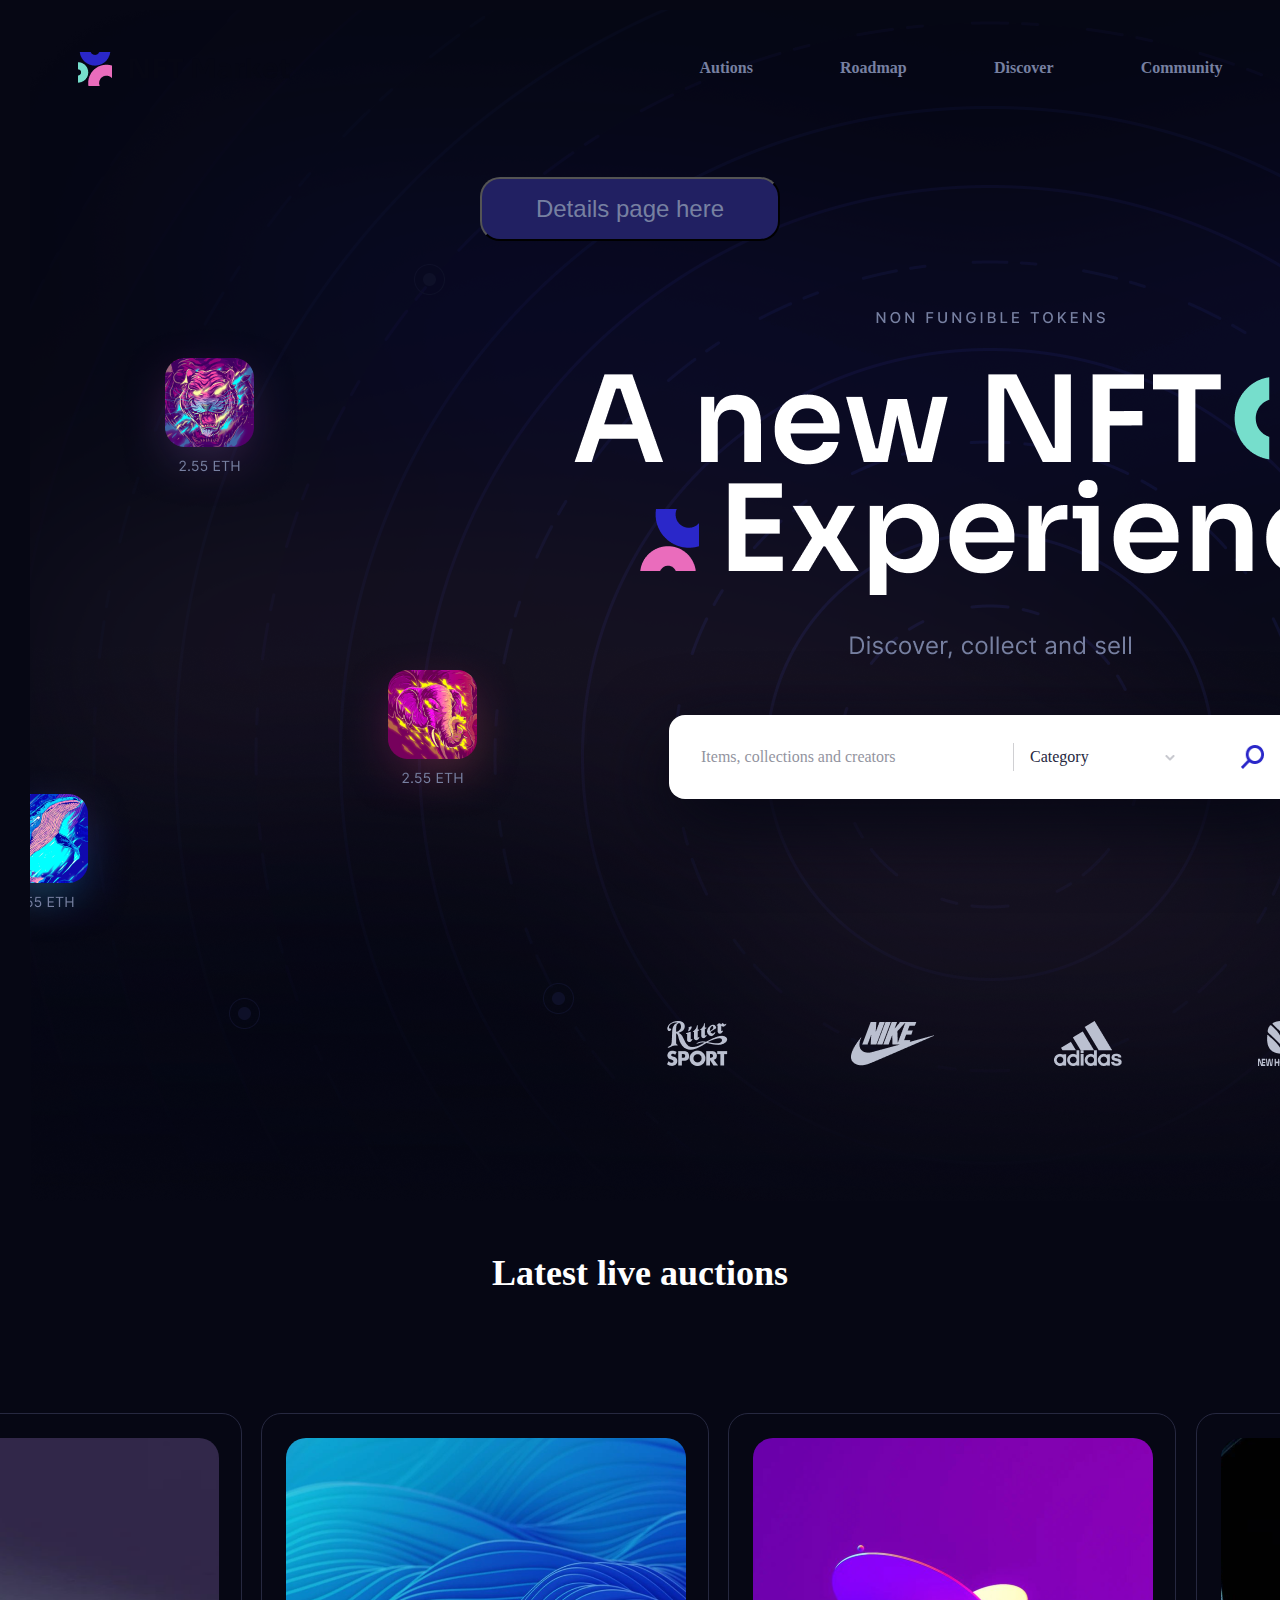
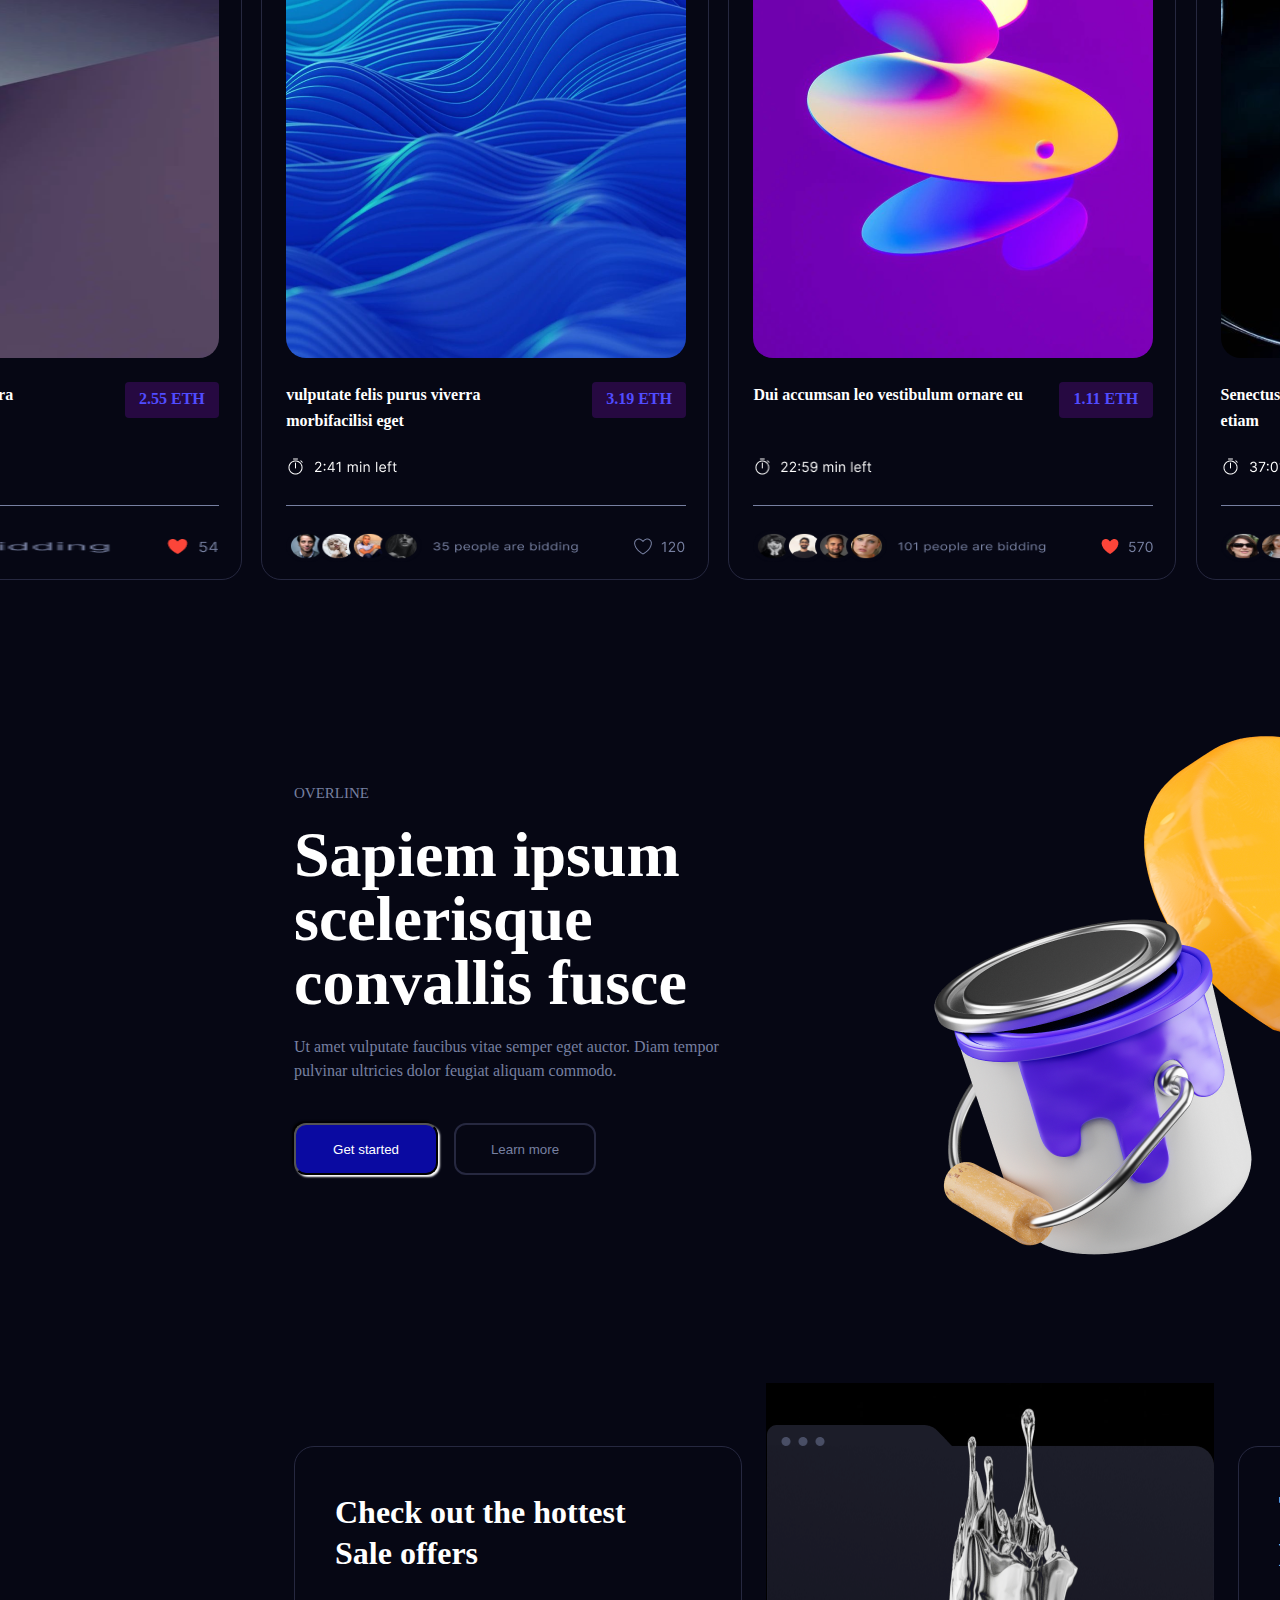
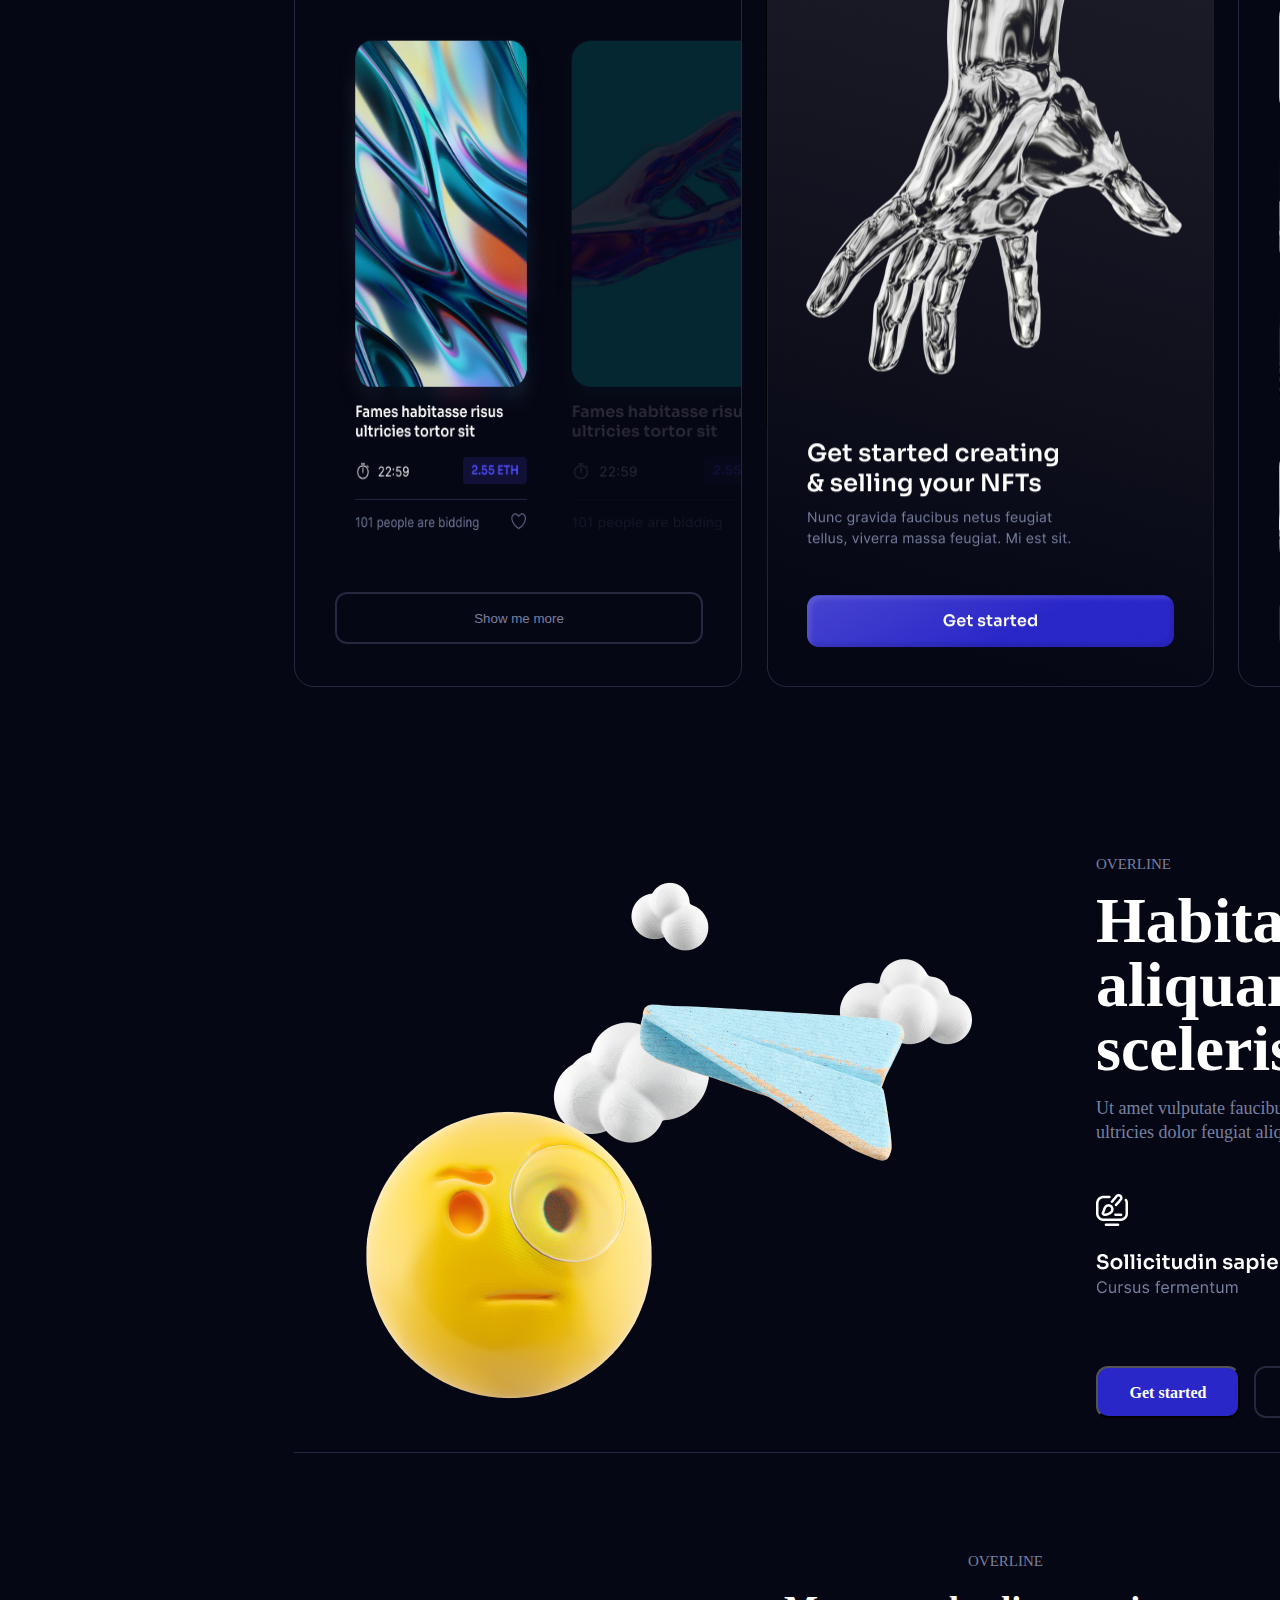
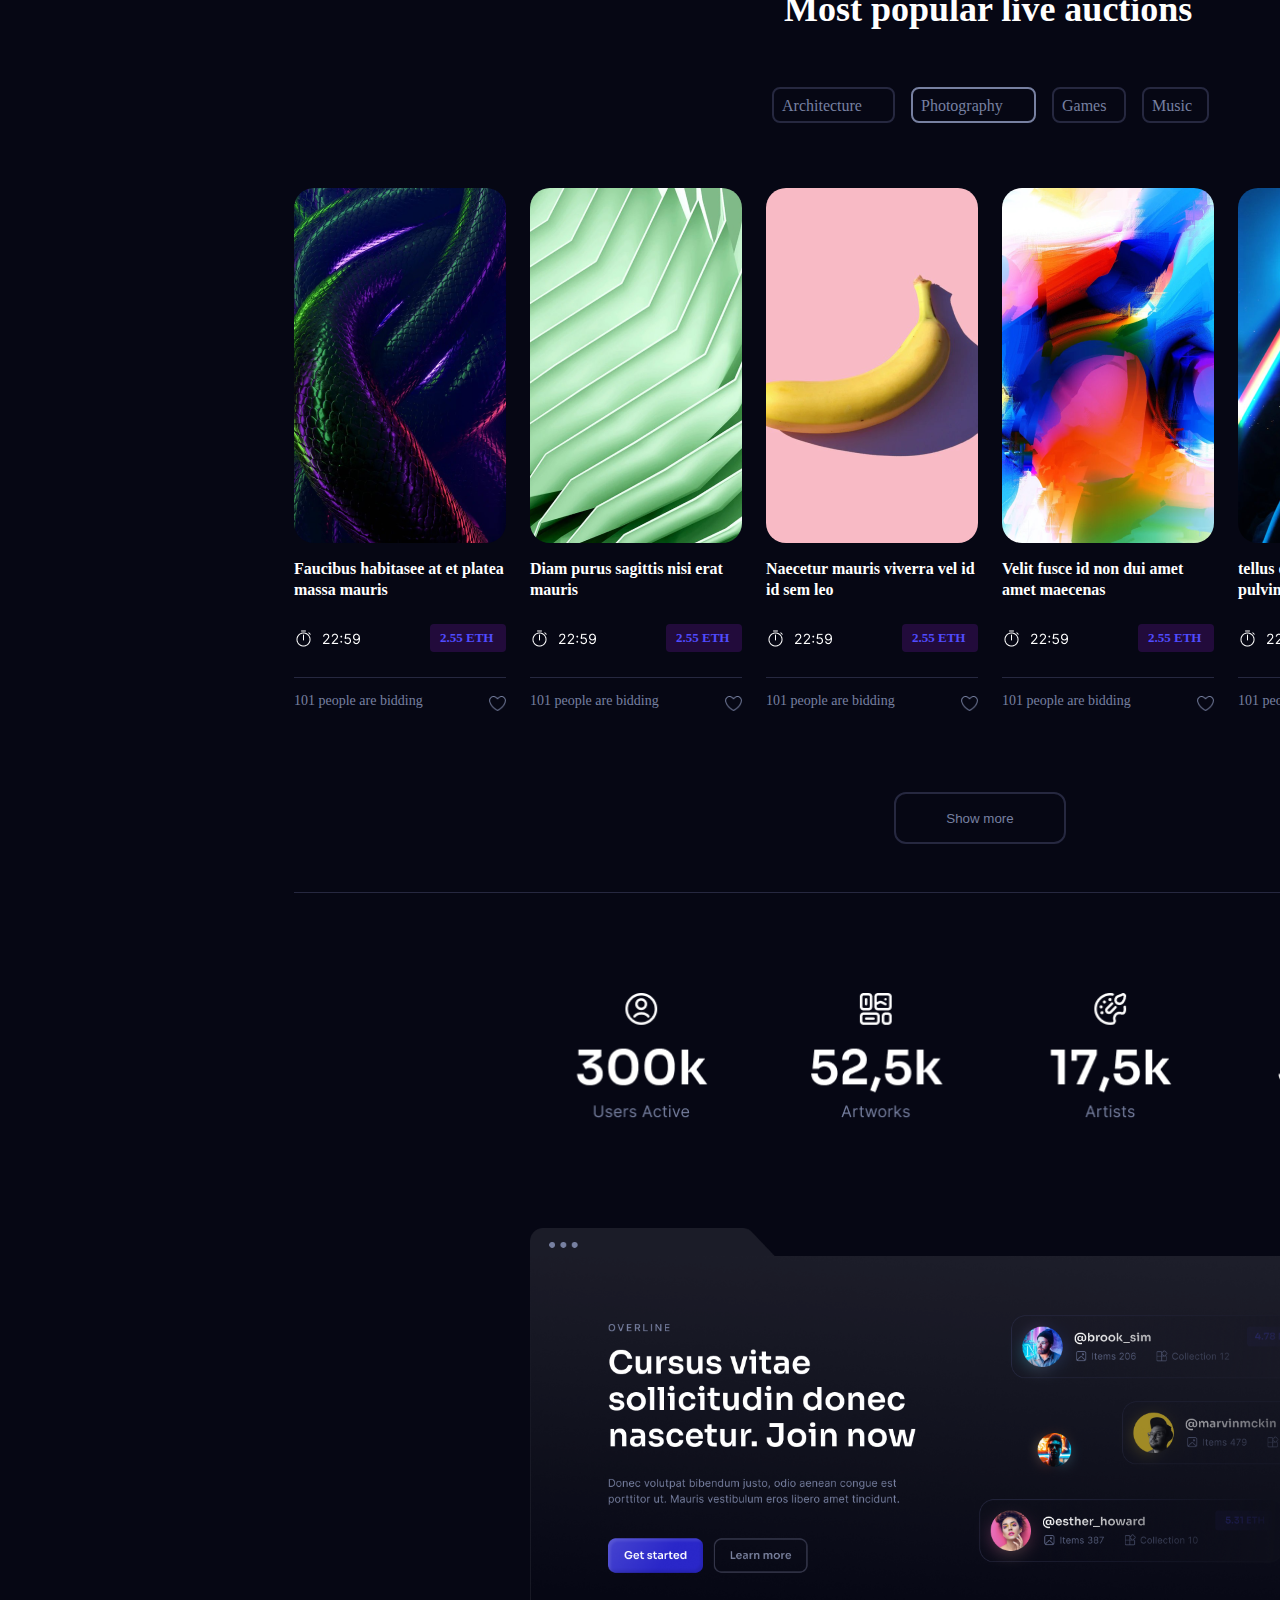
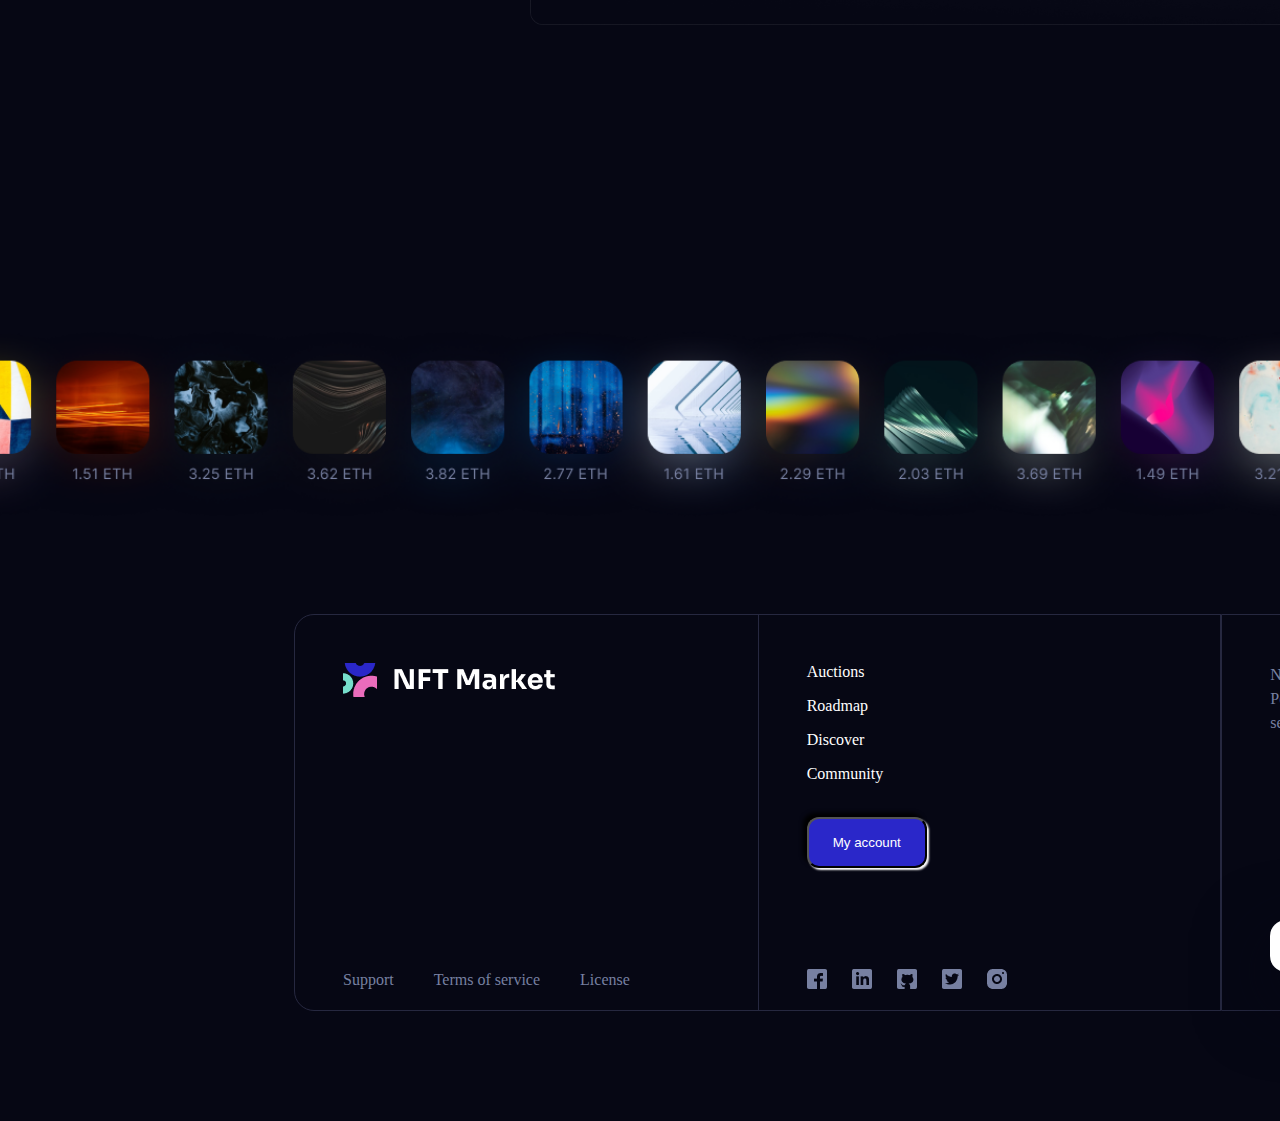
==== commit 612dadfb: "Modifile index.html and style.css files" ====
--- a/index.html
+++ b/index.html
@@ -38,7 +38,12 @@
       <img src="images/Text.png">
     </div>
     <div class="search-bar">
-      <img src="images/Search Bar.png">
+      <p class="enter-search">Items, collections and creators</p>
+      <div class="category-container">
+        <p>Category</p>
+        <img src="images/Arrow Down Icon.png" alt="">
+      </div>
+      <img src="images/Search Icon (1).png" class="search-icon">
     </div>
     <div class="logotype">
       <img src="images/Logotypes.png">
@@ -281,7 +286,6 @@
 
     <!-------6th section - Most popular live auctions-------->
     <div class="popular-auction">
-      <!--<img src="images/Popular Auctions.png">-->
       <p class="overline-4">OVERLINE</p>
       <h4 class="most-popular">Most popular live auctions</h4>
       <div class="sixt-section-details">
--- a/styles.css
+++ b/styles.css
@@ -108,6 +108,56 @@
   position: absolute;
   top: 705px;
   left: 639px;
+  border-radius: 16px;
+  background-color: #ffffff;
+  box-shadow: 0 25px 75px #060714;
+  display: flex;
+  align-items: center;
+  justify-content: space-between;
+}
+.enter-search {
+  width: 238px;
+  height: 24px;
+  margin-left: 32px;
+  /*margin-right: 29px;*/
+  color: #262840;
+  opacity: 0.5;
+  font-family: Inter;
+  font-size: 16px;
+  font-weight: 400;
+  line-height: 24px;
+}
+.category-container {
+  width: 162px;
+  height: 28px;
+  /*margin-top: 17px;*/
+  margin-left: 9px;
+  border-left: 1px solid rgb(20, 20, 35, 0.2);
+  display: flex;
+  justify-content: space-between;
+  align-items: center;
+}
+.category-container p {
+  width: 42px;
+  height: 24px;
+  margin-left: 16px;
+  /*margin-top: 2px;*/
+  font-family: Inter;
+  font-weight: 400;
+  font-size: 16px;
+  line-height: 24px;
+  color: #262840;
+}
+.category-container img {
+  width: 10px;
+  height: 10px;
+  /*margin-top: 10px;*/
+  opacity: 0.5;
+}
+.search-icon {
+  width: 24px;
+  height: 24px;
+  margin-right: 48px;
 }
 .logotype {
   width: 670px;
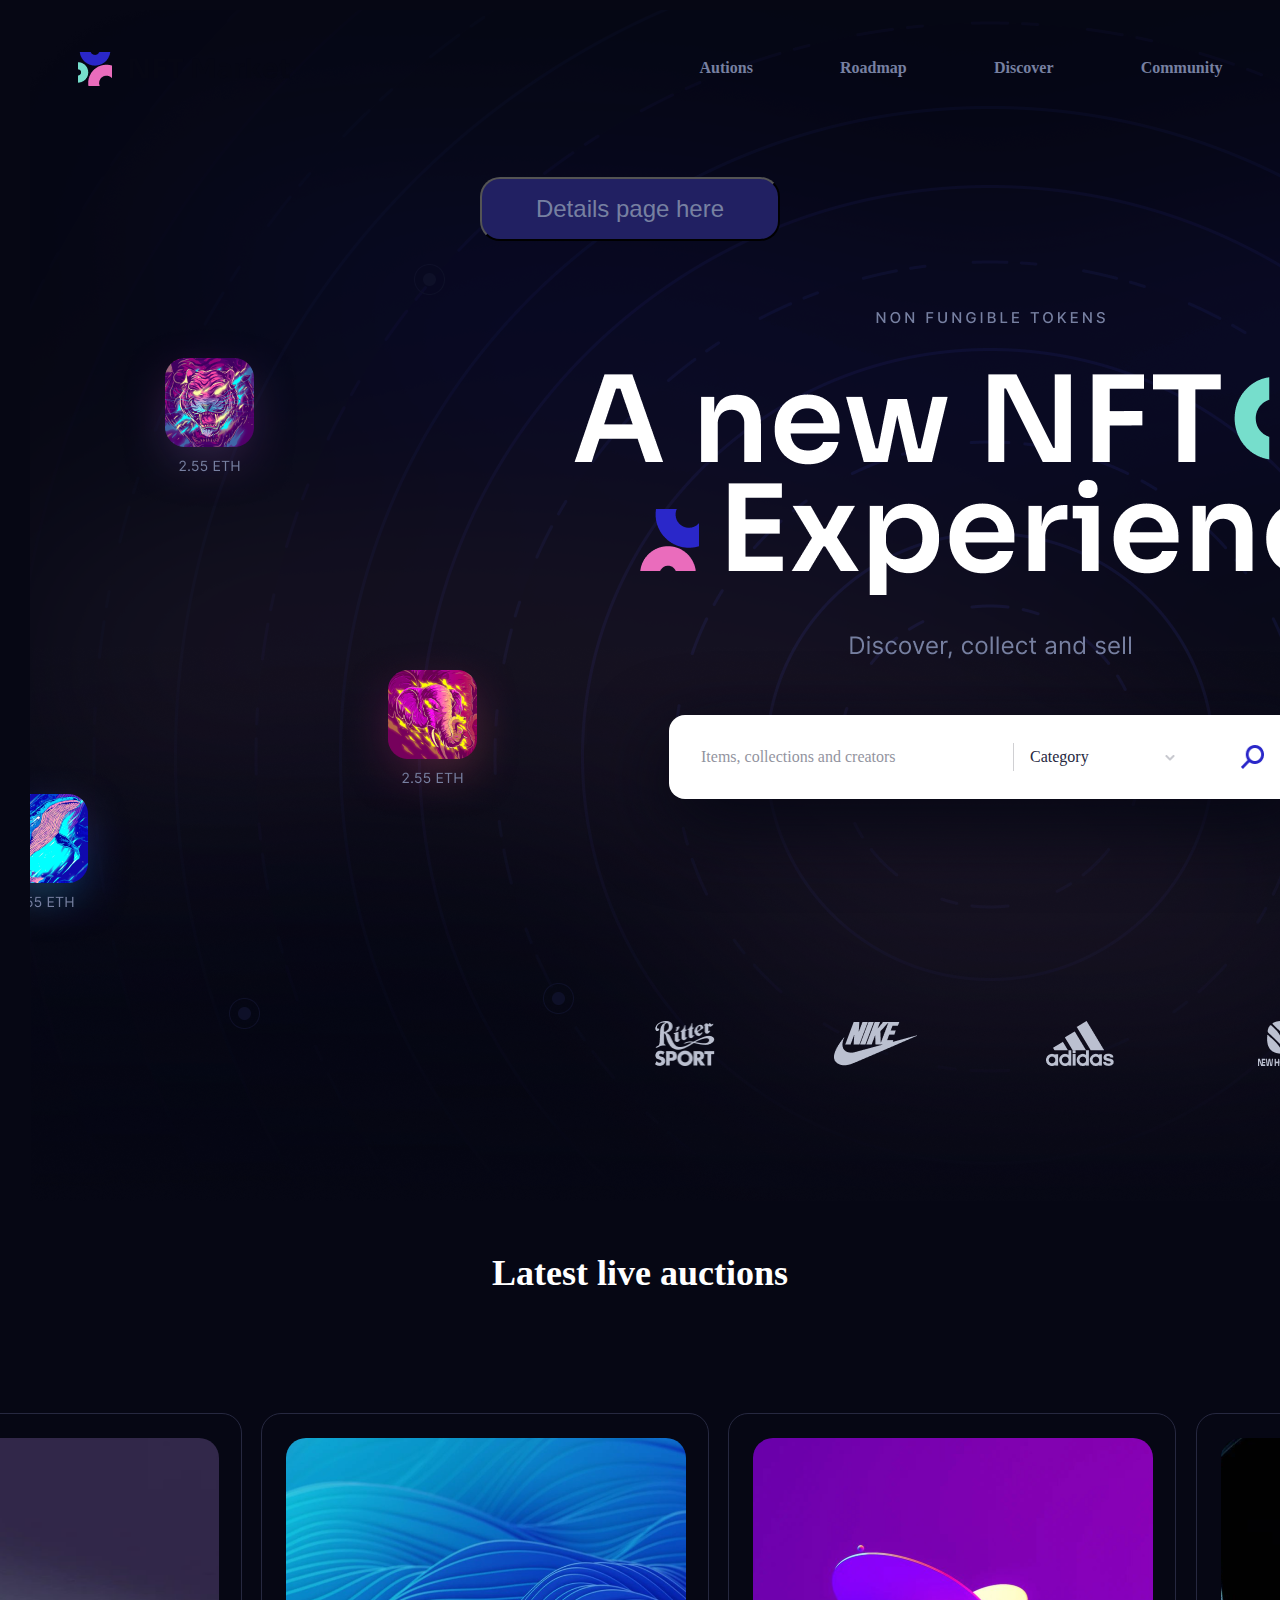
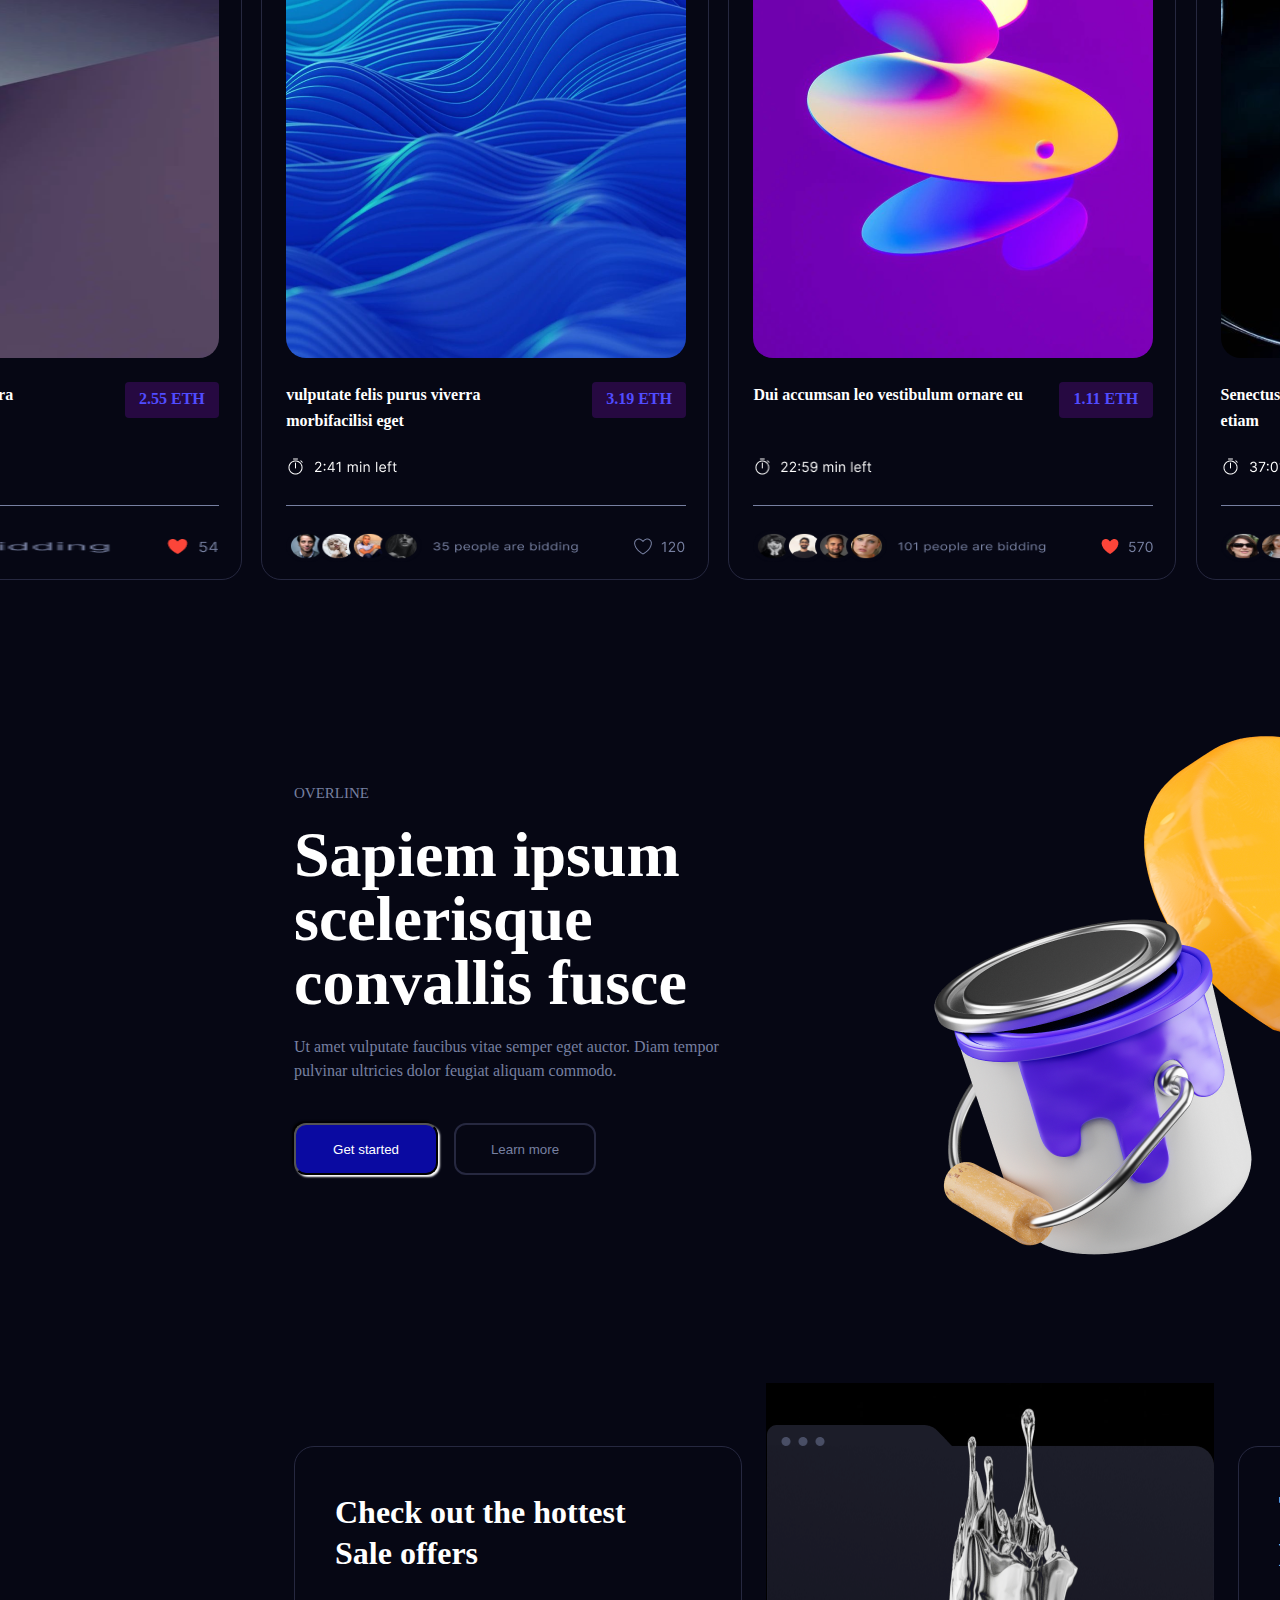
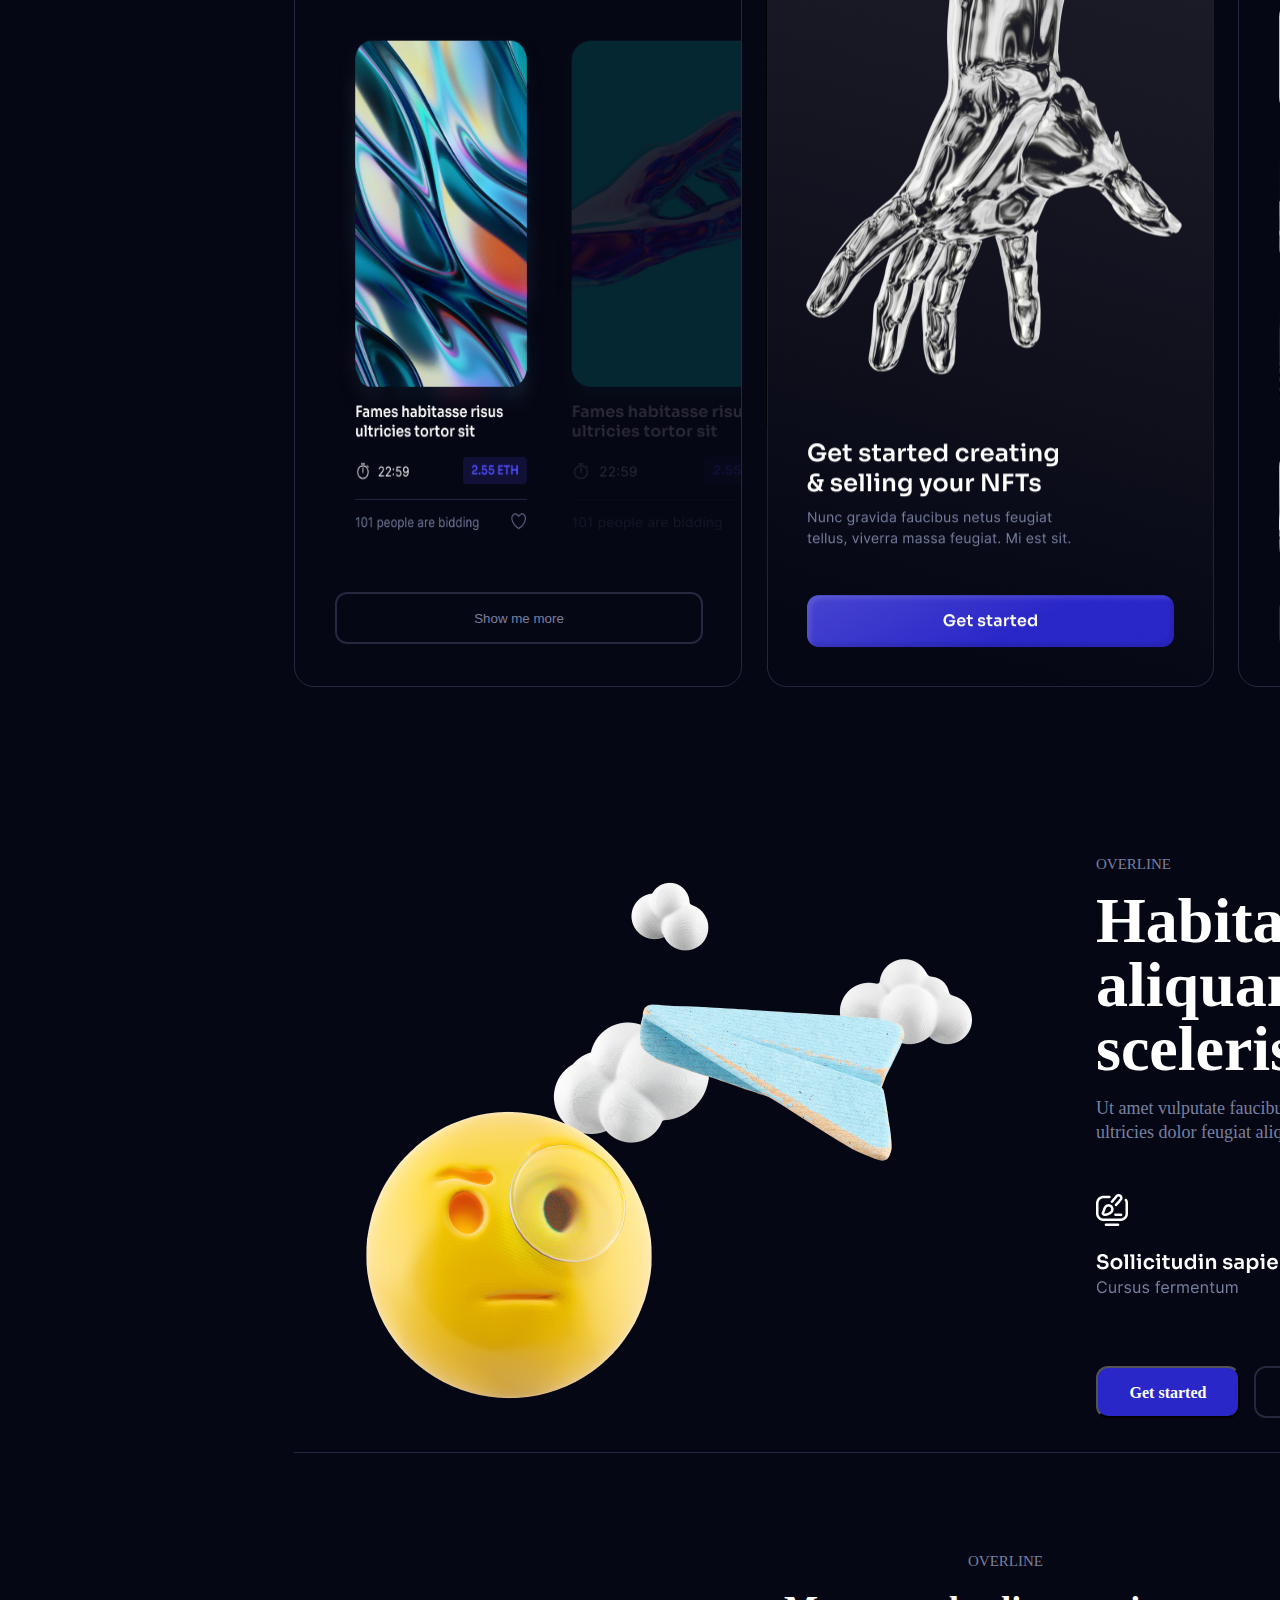
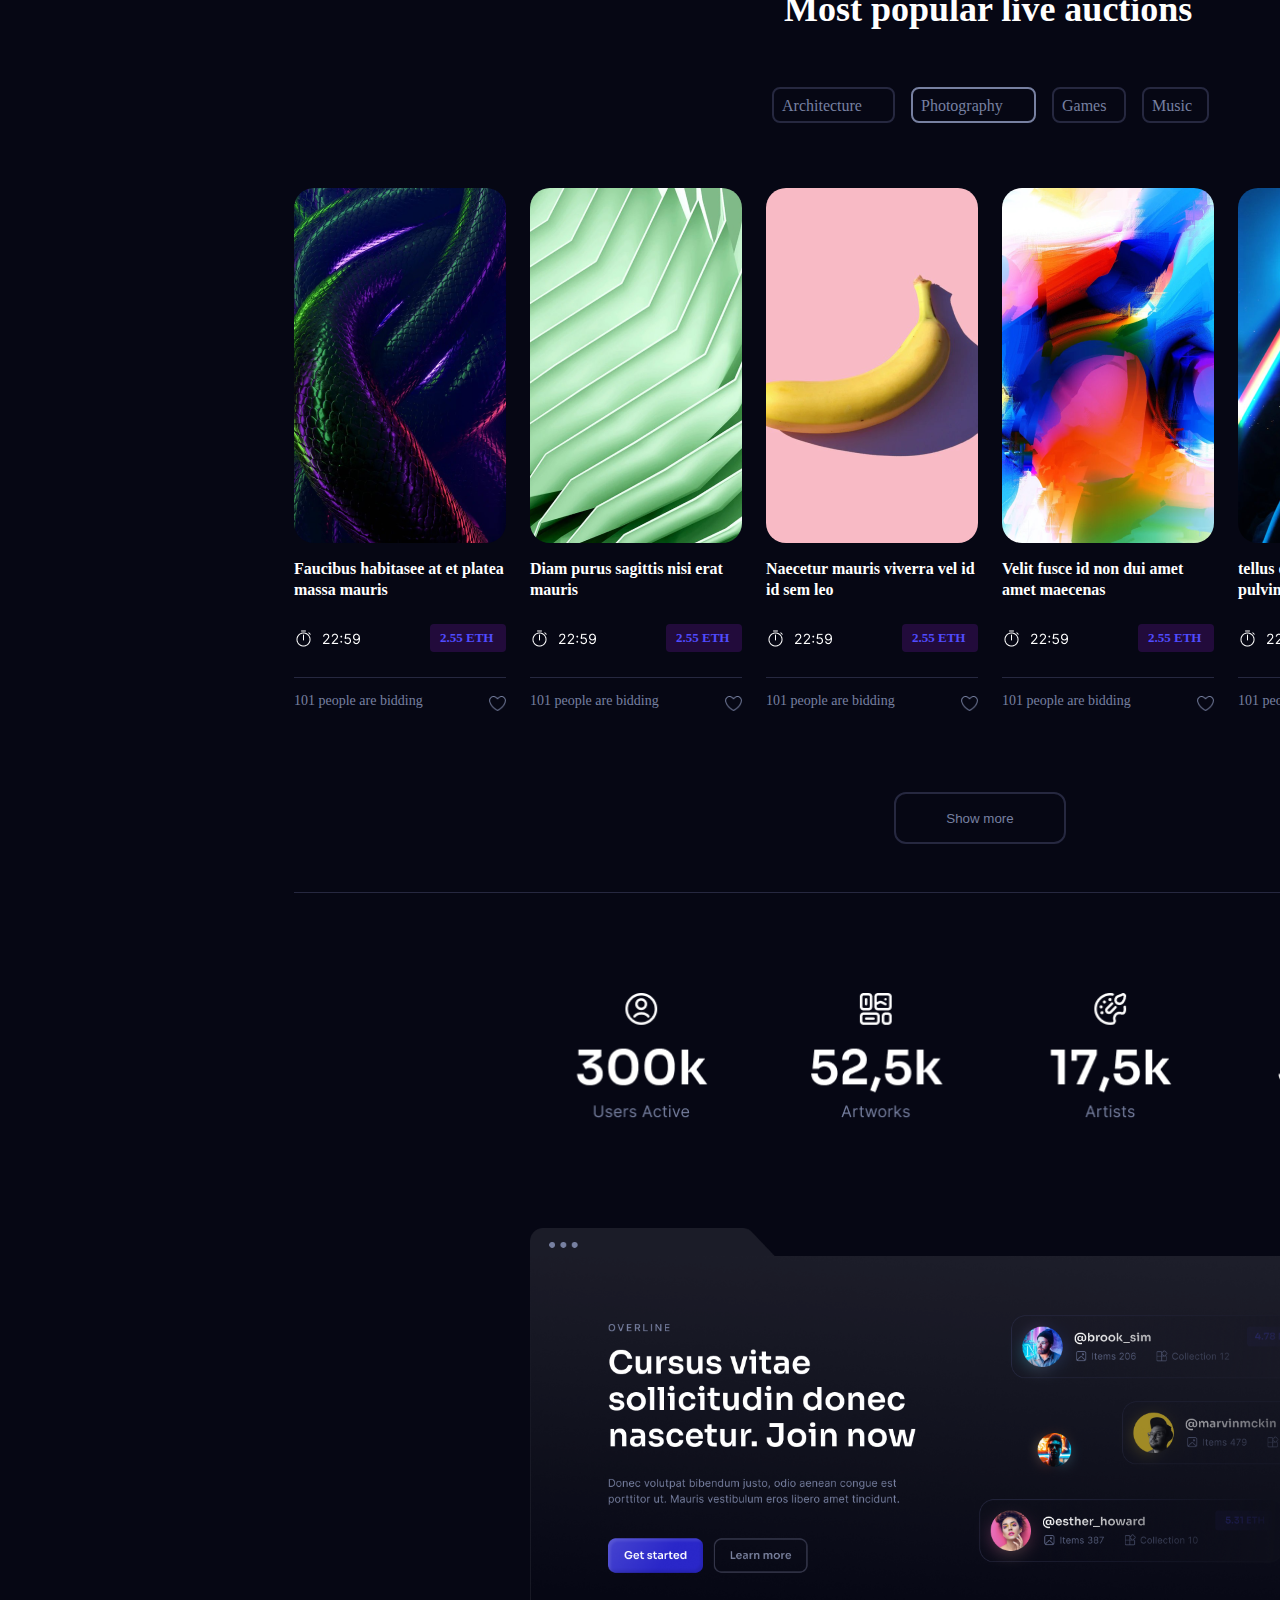
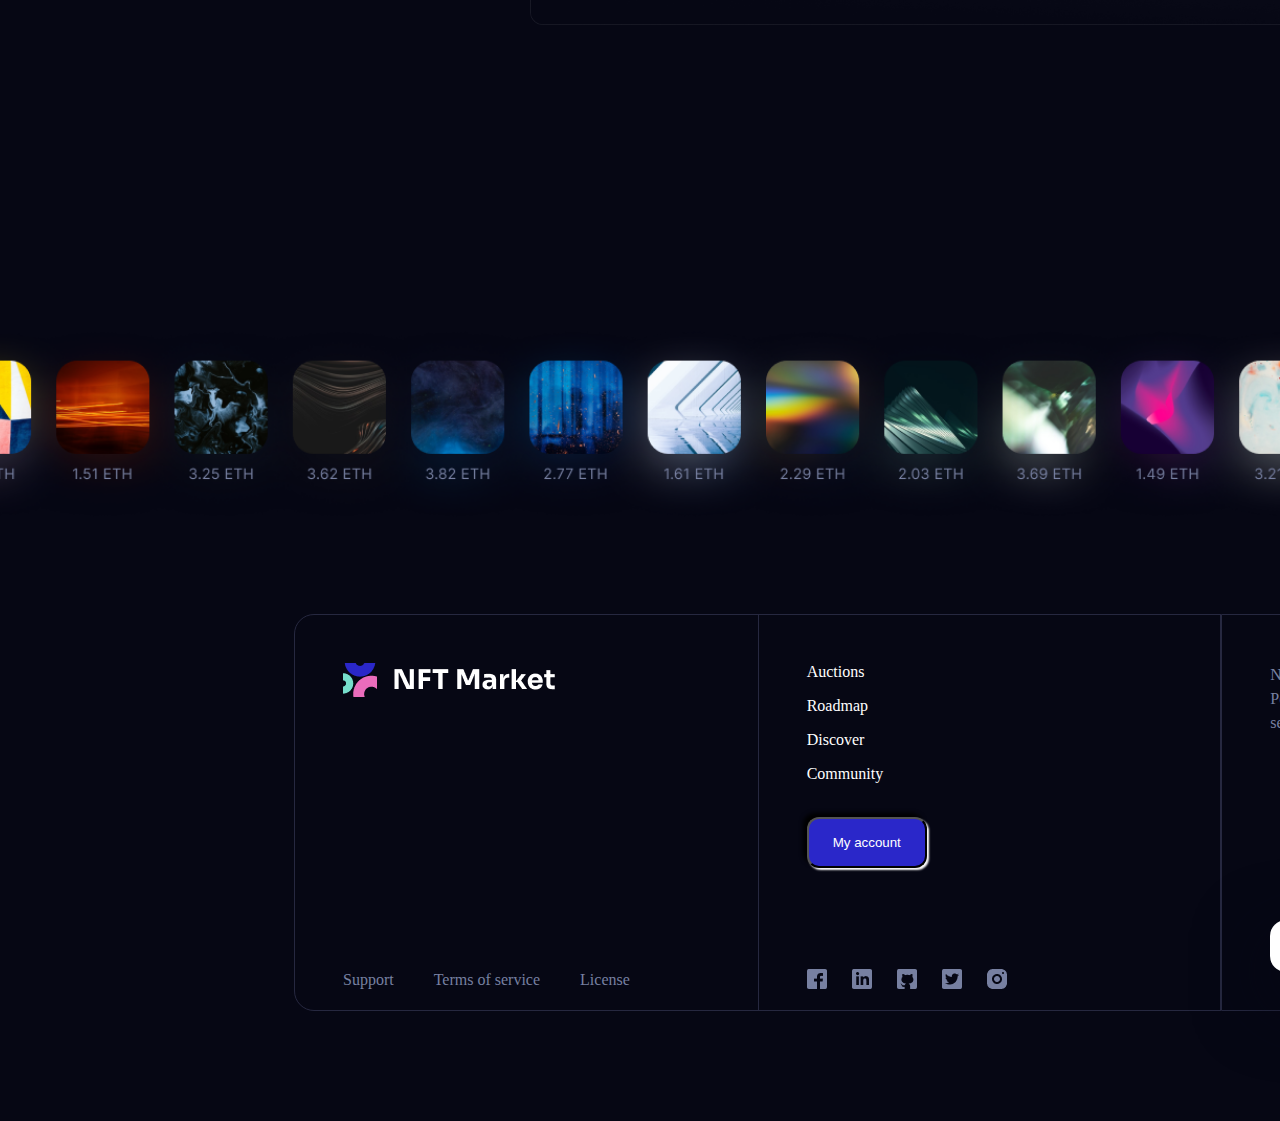
==== commit a95abac8: "Modifiled html file" ====
--- a/index.html
+++ b/index.html
@@ -46,7 +46,10 @@
       <img src="images/Search Icon (1).png" class="search-icon">
     </div>
     <div class="logotype">
-      <img src="images/Logotypes.png">
+      <img src="images/Ritter-sport.png" class="ritter-sport">
+      <img src="images/Nike.png" class="nike">
+      <img src="images/Adidas.png" class="adidas">
+      <img src="images/New Holland.png" class="holland">
     </div>
   </header>
 
--- a/styles.css
+++ b/styles.css
@@ -119,7 +119,6 @@
   width: 238px;
   height: 24px;
   margin-left: 32px;
-  /*margin-right: 29px;*/
   color: #262840;
   opacity: 0.5;
   font-family: Inter;
@@ -130,7 +129,6 @@
 .category-container {
   width: 162px;
   height: 28px;
-  /*margin-top: 17px;*/
   margin-left: 9px;
   border-left: 1px solid rgb(20, 20, 35, 0.2);
   display: flex;
@@ -141,7 +139,6 @@
   width: 42px;
   height: 24px;
   margin-left: 16px;
-  /*margin-top: 2px;*/
   font-family: Inter;
   font-weight: 400;
   font-size: 16px;
@@ -151,7 +148,6 @@
 .category-container img {
   width: 10px;
   height: 10px;
-  /*margin-top: 10px;*/
   opacity: 0.5;
 }
 .search-icon {
@@ -159,12 +155,26 @@
   height: 24px;
   margin-right: 48px;
 }
+
 .logotype {
   width: 670px;
   height: 45px;
   position: absolute;
   top: 1011px;
   left: 625px;
+  display: flex;
+  justify-content: space-between;
+  align-items: center;
+}
+.ritter-sport {
+  width: 60.14px;
+  height: 45px;
+}
+.nike,
+.adidas,
+.holland {
+  width: 85px;
+  height: 45px;
 }
 
 section {
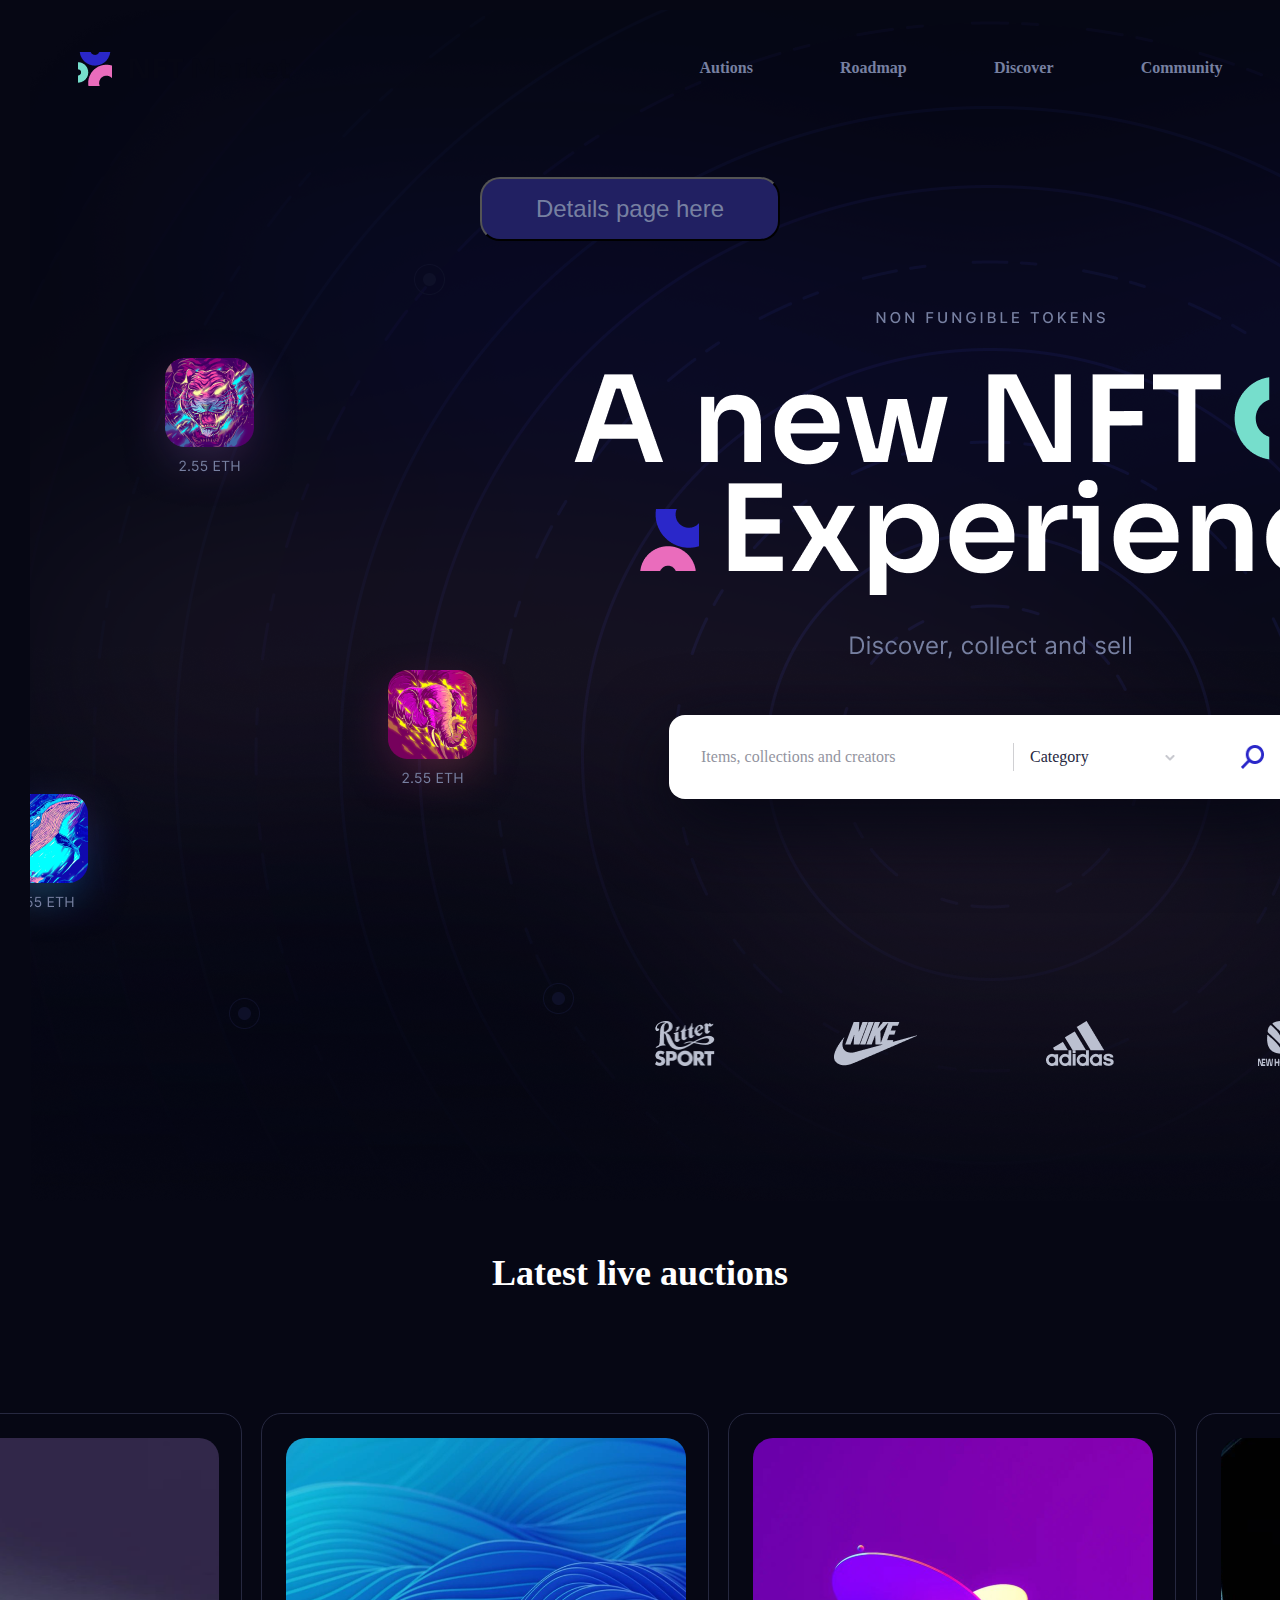
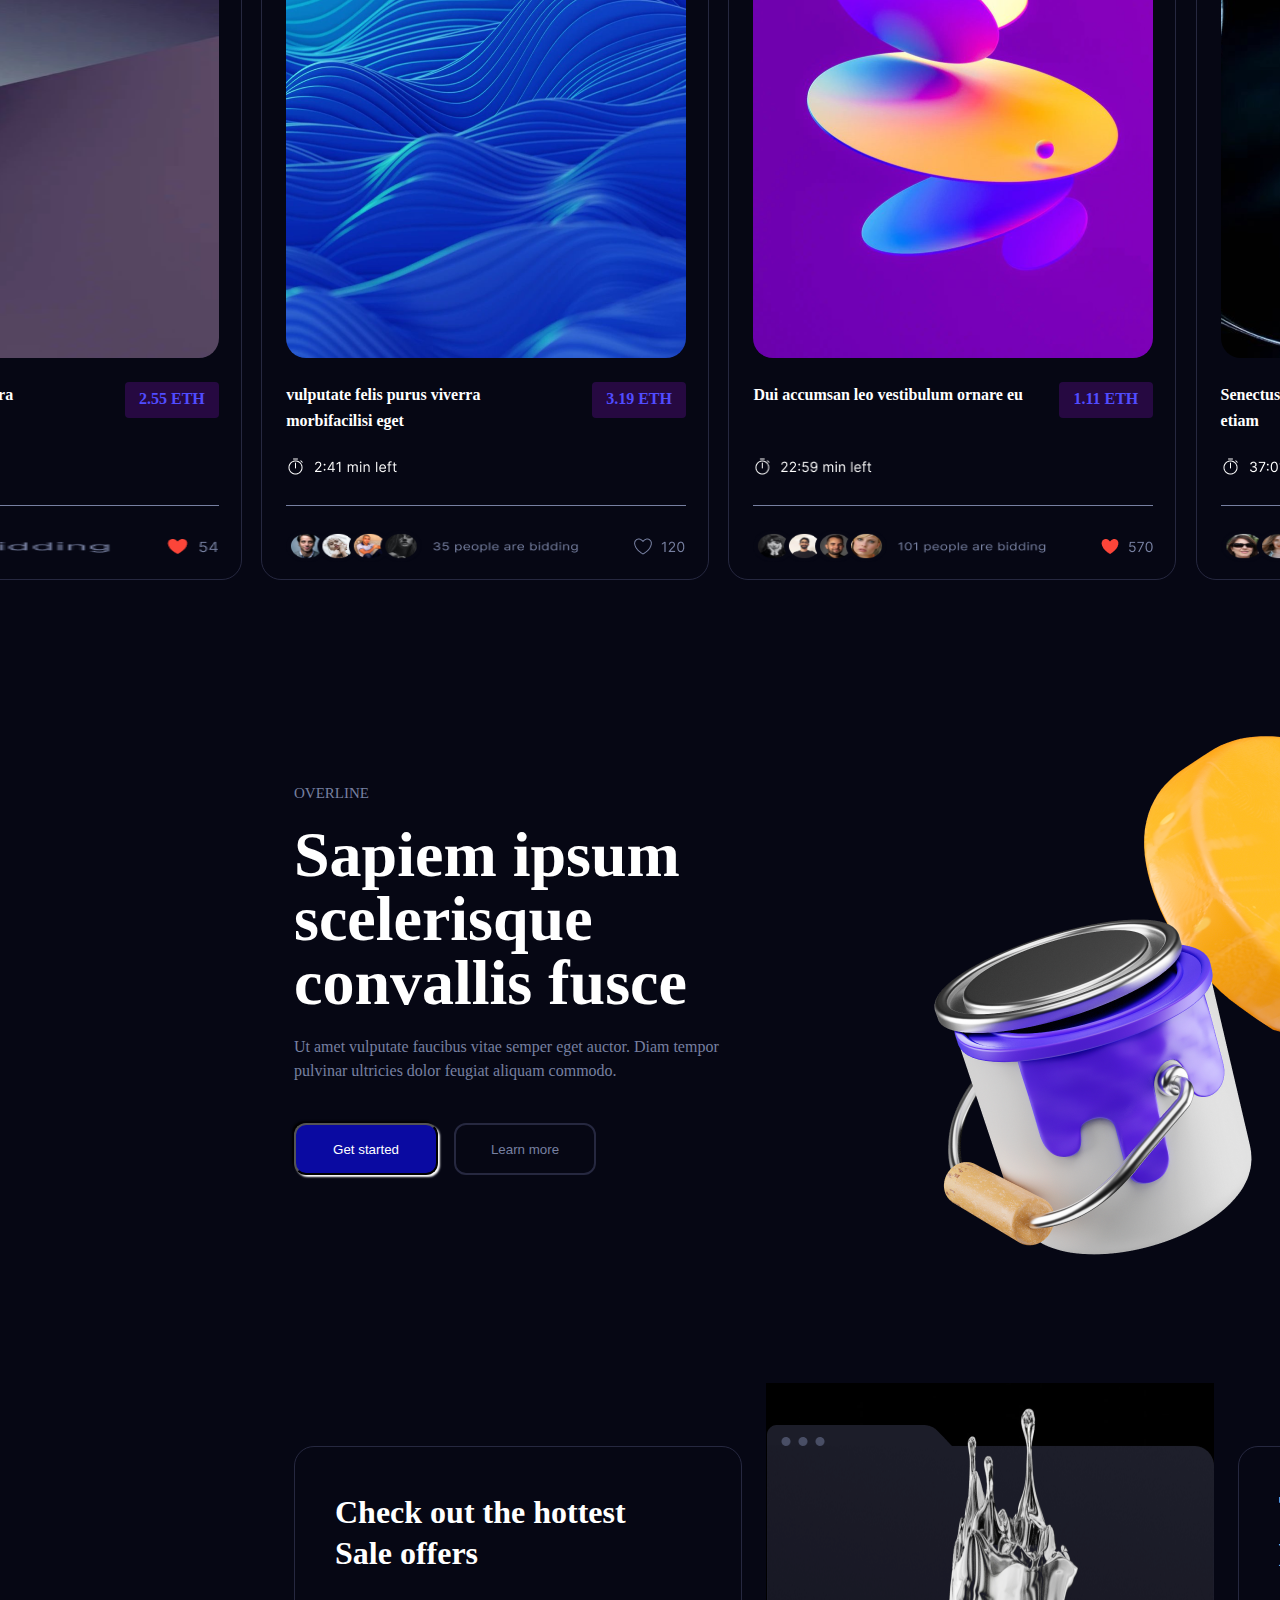
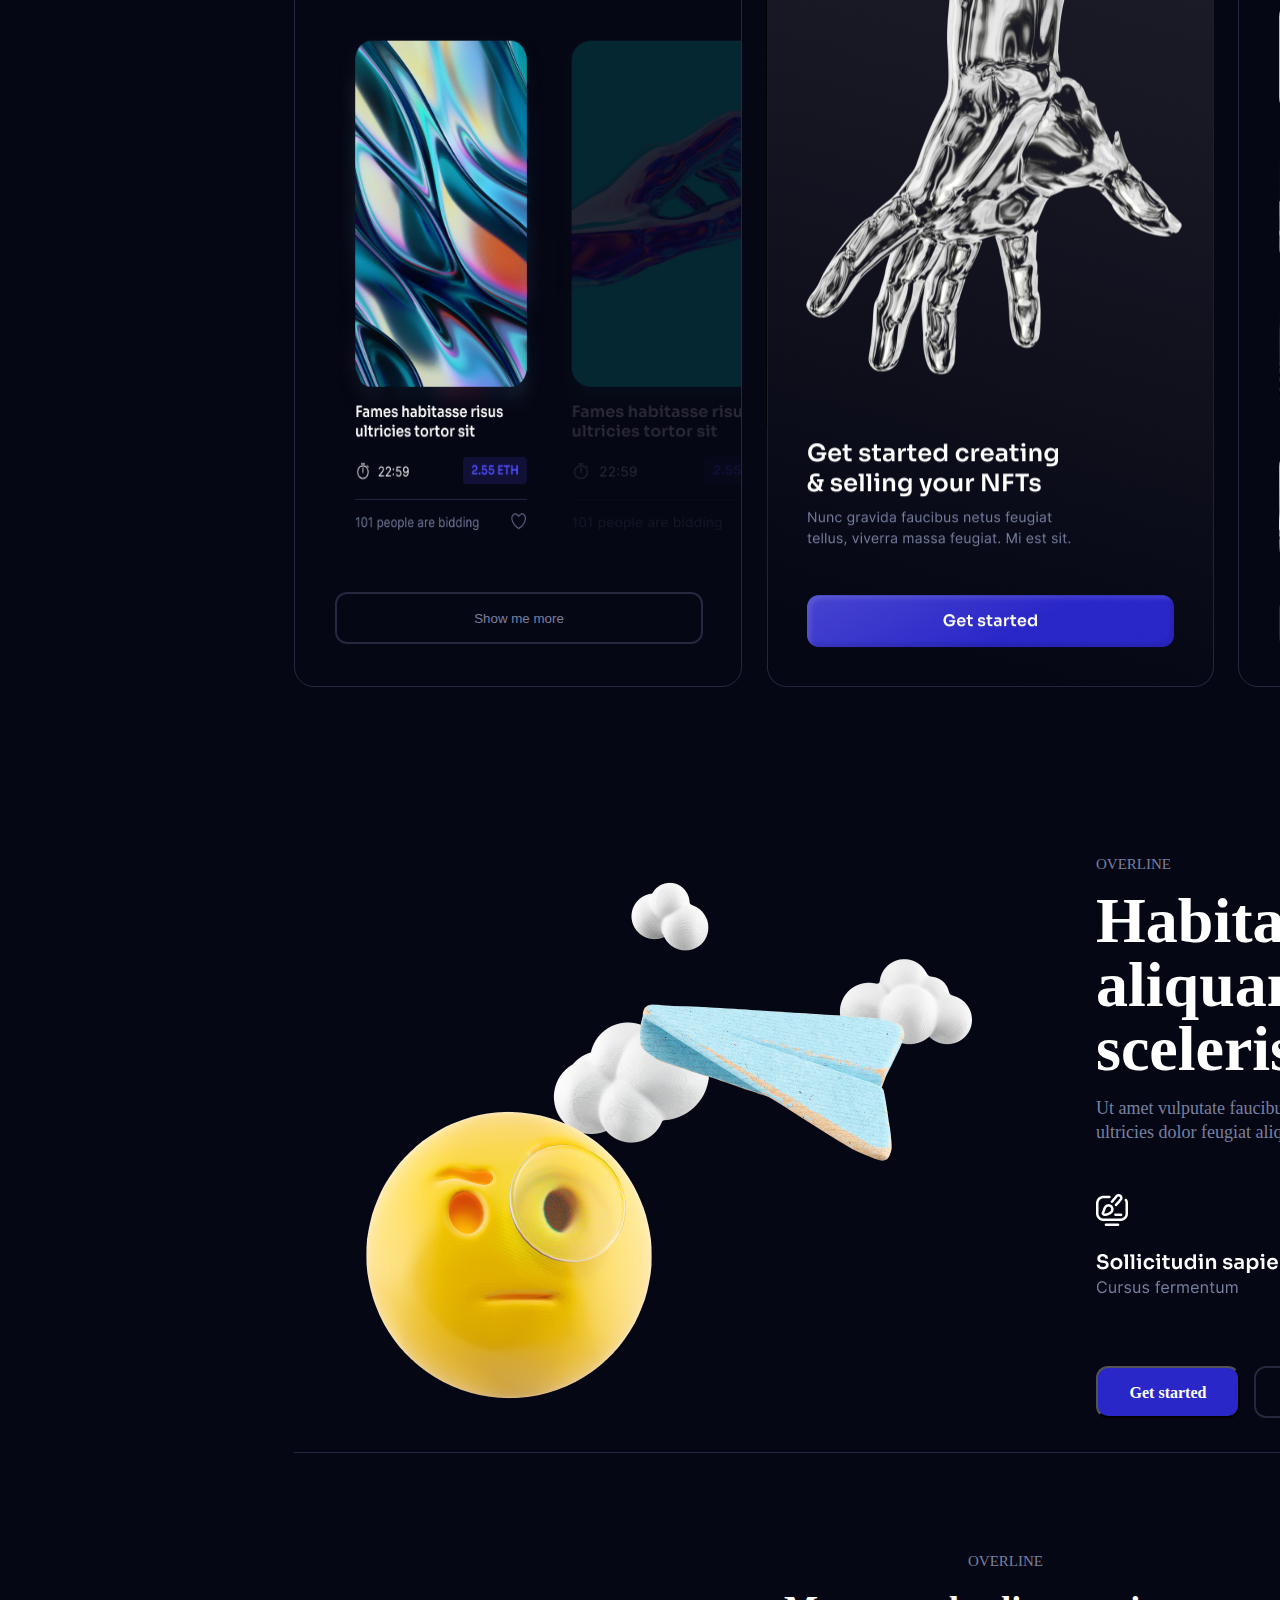
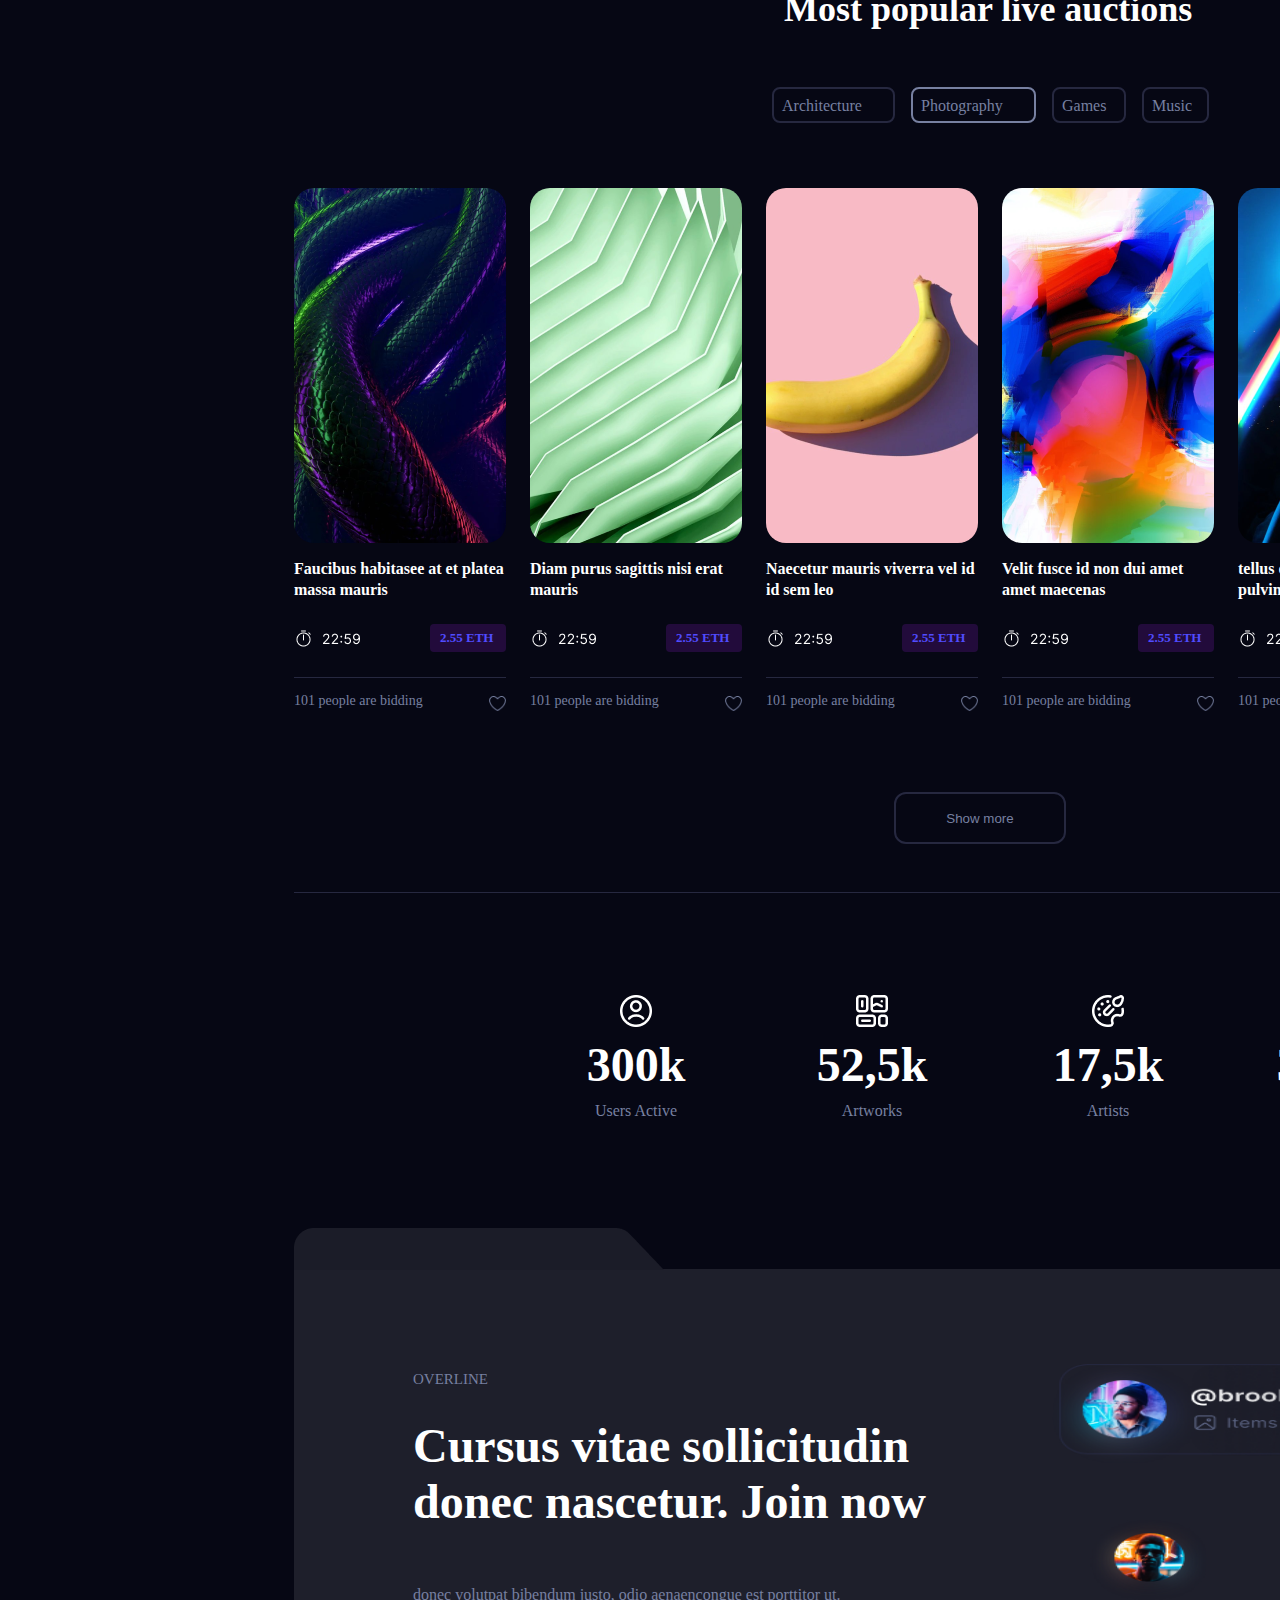
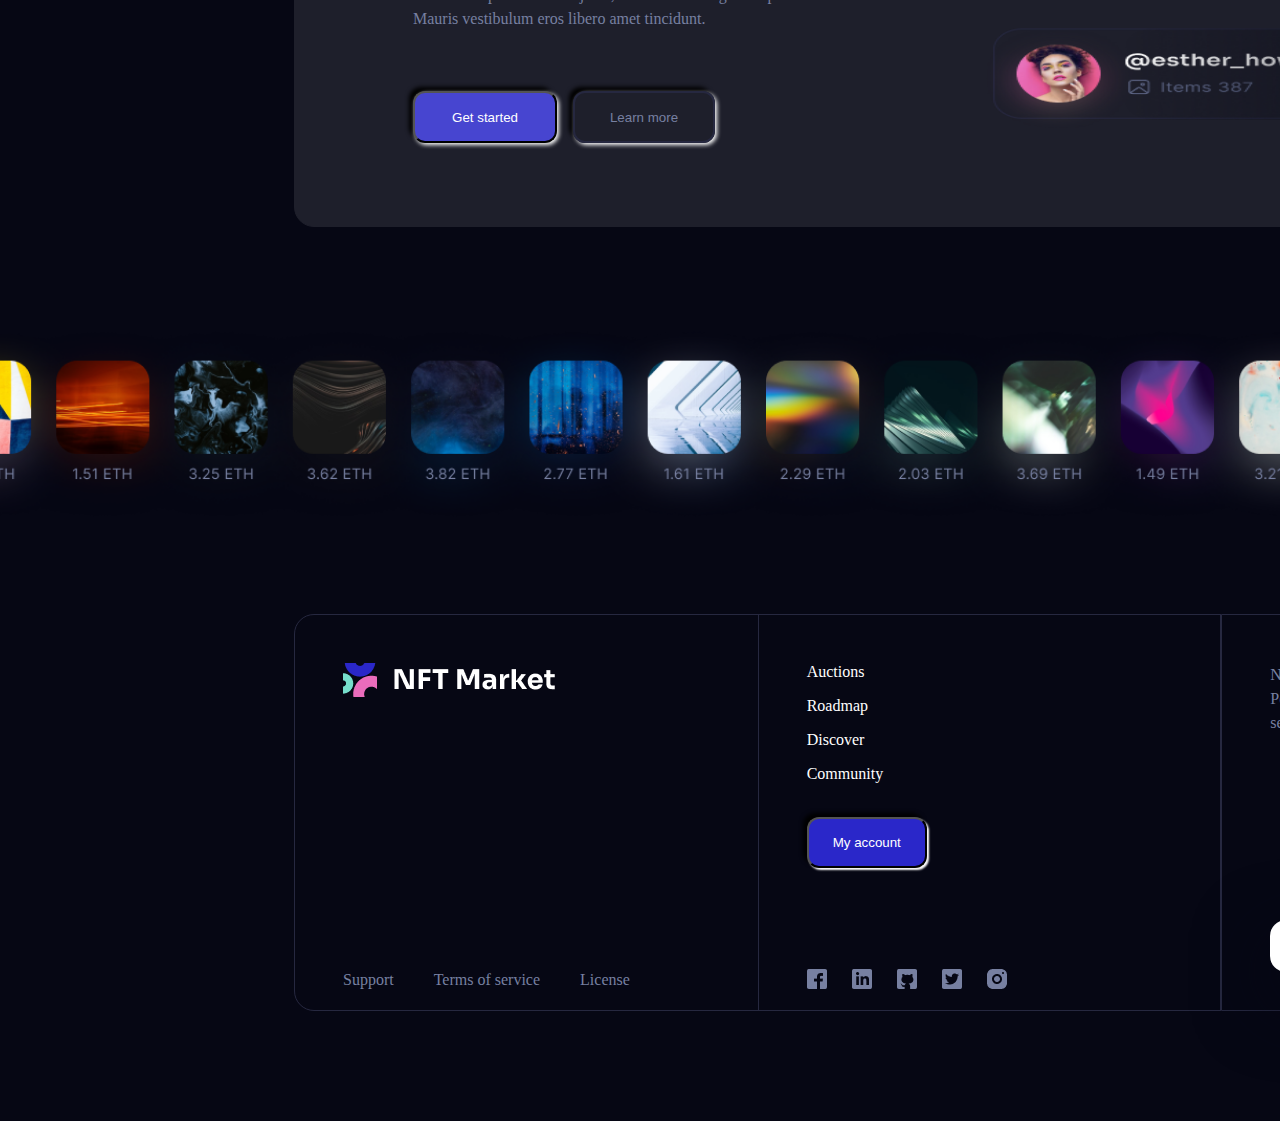
==== commit b401fff0: "Modified index.html and styles.css files" ====
--- a/index.html
+++ b/index.html
@@ -405,11 +405,52 @@
     </div>
     <!-------------7th section - Figures section----------->
     <div class="section-with-icons">
-      <img src="images/Section With Icons.png">
+      
+      <div class="first-icon-container">
+        <img src="images/User Icon.png" class="user-icon">
+        <h2 class="icon-price">300k</h2>
+        <p class="active-users">Users Active</p>
+      </div>
+
+      <div class="first-icon-container">
+        <img src="images/Artworks Icon.png" class="user-icon">
+        <h2 class="icon-price">52,5k</h2>
+        <p class="active-users">Artworks</p>
+      </div>
+
+      <div class="first-icon-container">
+        <img src="images/Vector -Icon.png" class="user-icon">
+        <h2 class="icon-price">17,5k</h2>
+        <p class="active-users">Artists</p>
+      </div>
+
+      <div class="first-icon-container">
+        <img src="images/Wallet Icon.png" class="user-icon">
+        <h2 class="icon-price">35,58k</h2>
+        <p class="active-users">ETH Spent</p>
+      </div>
+
     </div>
     <!-----------8th section - get started section-->
     <div class="folder-section">
-      <img src="images/Folder Section.png">
+      <img src="images/Slant Vector.png" class="slant-vector">
+      <div class="eight-section-details">
+        <div class="eight-section-left">
+          <p class="overline-8">OVERLINE</p>
+          <h2>Cursus vitae sollicitudin donec nascetur. Join now</h2>
+          <p class="eight-section-french">
+            donec volutpat bibendum justo, odio aenaencongue est porttitor ut.
+            Mauris vestibulum eros libero amet tincidunt.
+          </p>
+          <div class="eight-section-buttons">
+            <button class="button-1">Get started</button>
+            <button class="button-2">Learn more</button>
+          </div>
+        </div>
+        <div class="group-of-users">
+          <img src="images/Group of Users.png" class="users-image">
+        </div>
+      </div>
     </div>
     <!-------9th section - scrolling section-->
     <div class="scrolling-ETH">
--- a/styles.css
+++ b/styles.css
@@ -752,14 +752,130 @@
   height: 135px;
   margin-left: 500px;
   margin-top: 100px;
+  display: flex;
+  justify-content: space-between;
+  align-items: center;
+}
+
+.first-icon-container {
+  width: 212px;
+  height: 131px;
+  display: flex;
+  flex-direction: column;
+  align-items: center;
+  justify-content: space-between;
+}
+.first-icon-container img {
+  width: 32px;
+  height: 32px;
+}
+.icon-price {
+  width: 223px;
+  height: 55px;
+  font-family: Sora;
+  font-weight: 600;
+  font-size: 48px;
+  text-align: center;
+  color: #ffffff;
+}
+.first-icon-container p {
+  width: 223px;
+  height: 24px;
+  font-family: Inter;
+  font-weight: 400;
+  font-size: 16px;
+  color: #7780A1;
+  text-align: center;
 }
 
 /*----8th section styling---*/
 .folder-section {
-  width: 920px;
+  width: 1392px;
   height: 597px;
-  margin-left: 500px;
+  margin-left: 264px;
   margin-top: 100px;
+}
+.folder-section img {
+  width: 370px;
+  height: 42px;
+}
+.eight-section-details {
+  width: 1392px;
+  height: 558px;
+  margin-top: -5px;
+  border-radius: 0 20px 20px 20px;
+  background-color: #1E1F2B;
+  border: 1px solid #1E1F2B;
+  display: flex;
+}
+.eight-section-left {
+  width: 565px;
+  height: 379px;
+  margin-top: 100px;
+  margin-left: 118px;
+}
+.overline-8 {
+  width: 263px;
+  height: 18px;
+  font-family: Inter;
+  font-weight: 500;
+  font-size: 15px;
+  line-height: 18.5px;
+  color: #7780A1;
+}
+.eight-section-left h2 {
+  width: 565px;
+  height: 165px;
+  font-family: Sora;
+  font-size: 48px;
+  font-weight: 600;
+  line-height: 55.2px;
+  color: #ffffff;
+  margin-top: 30px;
+}
+.eight-section-french {
+  width: 459px;
+  height: 48px;
+  font-family: Inter;
+  font-weight: 400;
+  font-size: 16px;
+  line-height: 24px;
+  color: #7780A1;
+}
+.eight-section-buttons {
+  width: 302px;
+  height: 52px;
+  display: flex;
+  justify-content: space-between;
+  align-items: center;
+  margin-top: 60px;
+}
+.eight-section-buttons button {
+  height: 52px;
+  border-radius: 12px;
+  padding: 16px 24px;
+  box-shadow: 2px 2px 4px #ffffff, -4px -4px 4px #000000;
+  border-radius: 12px;
+}
+.eight-section-buttons .button-1 {
+  width: 144px;
+  background-color: #4745D0;
+  color: #ffffff;
+}
+.eight-section-buttons .button-2 {
+  width: 142px;
+  color: #7780A1;
+  background-color: inherit;
+  border: 2px solid #262840;
+}
+.group-of-users {
+  width: 996px;
+  height: 426px;
+  margin-top: 56px;
+}
+.group-of-users img {
+  width: 996px;
+  height: 426px;
 }
 
 /*----9th section - scrolling section------*/
